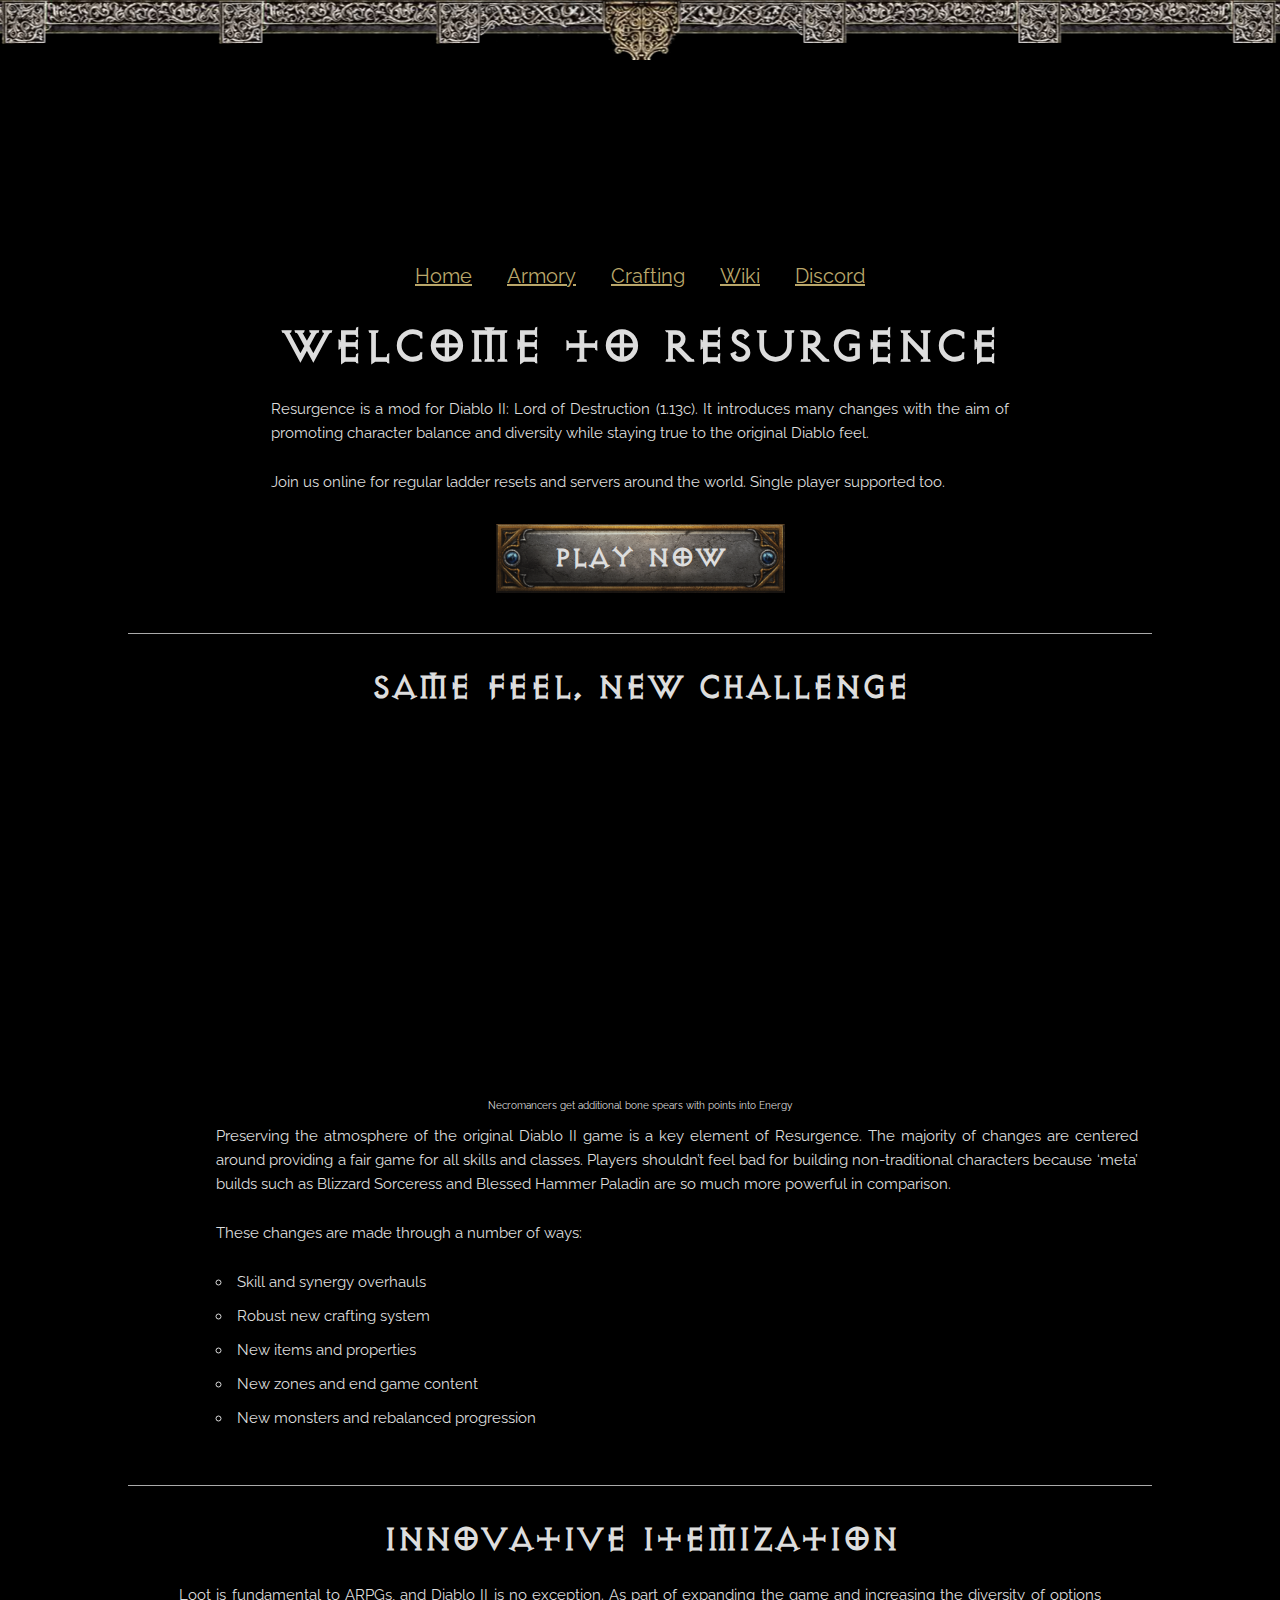
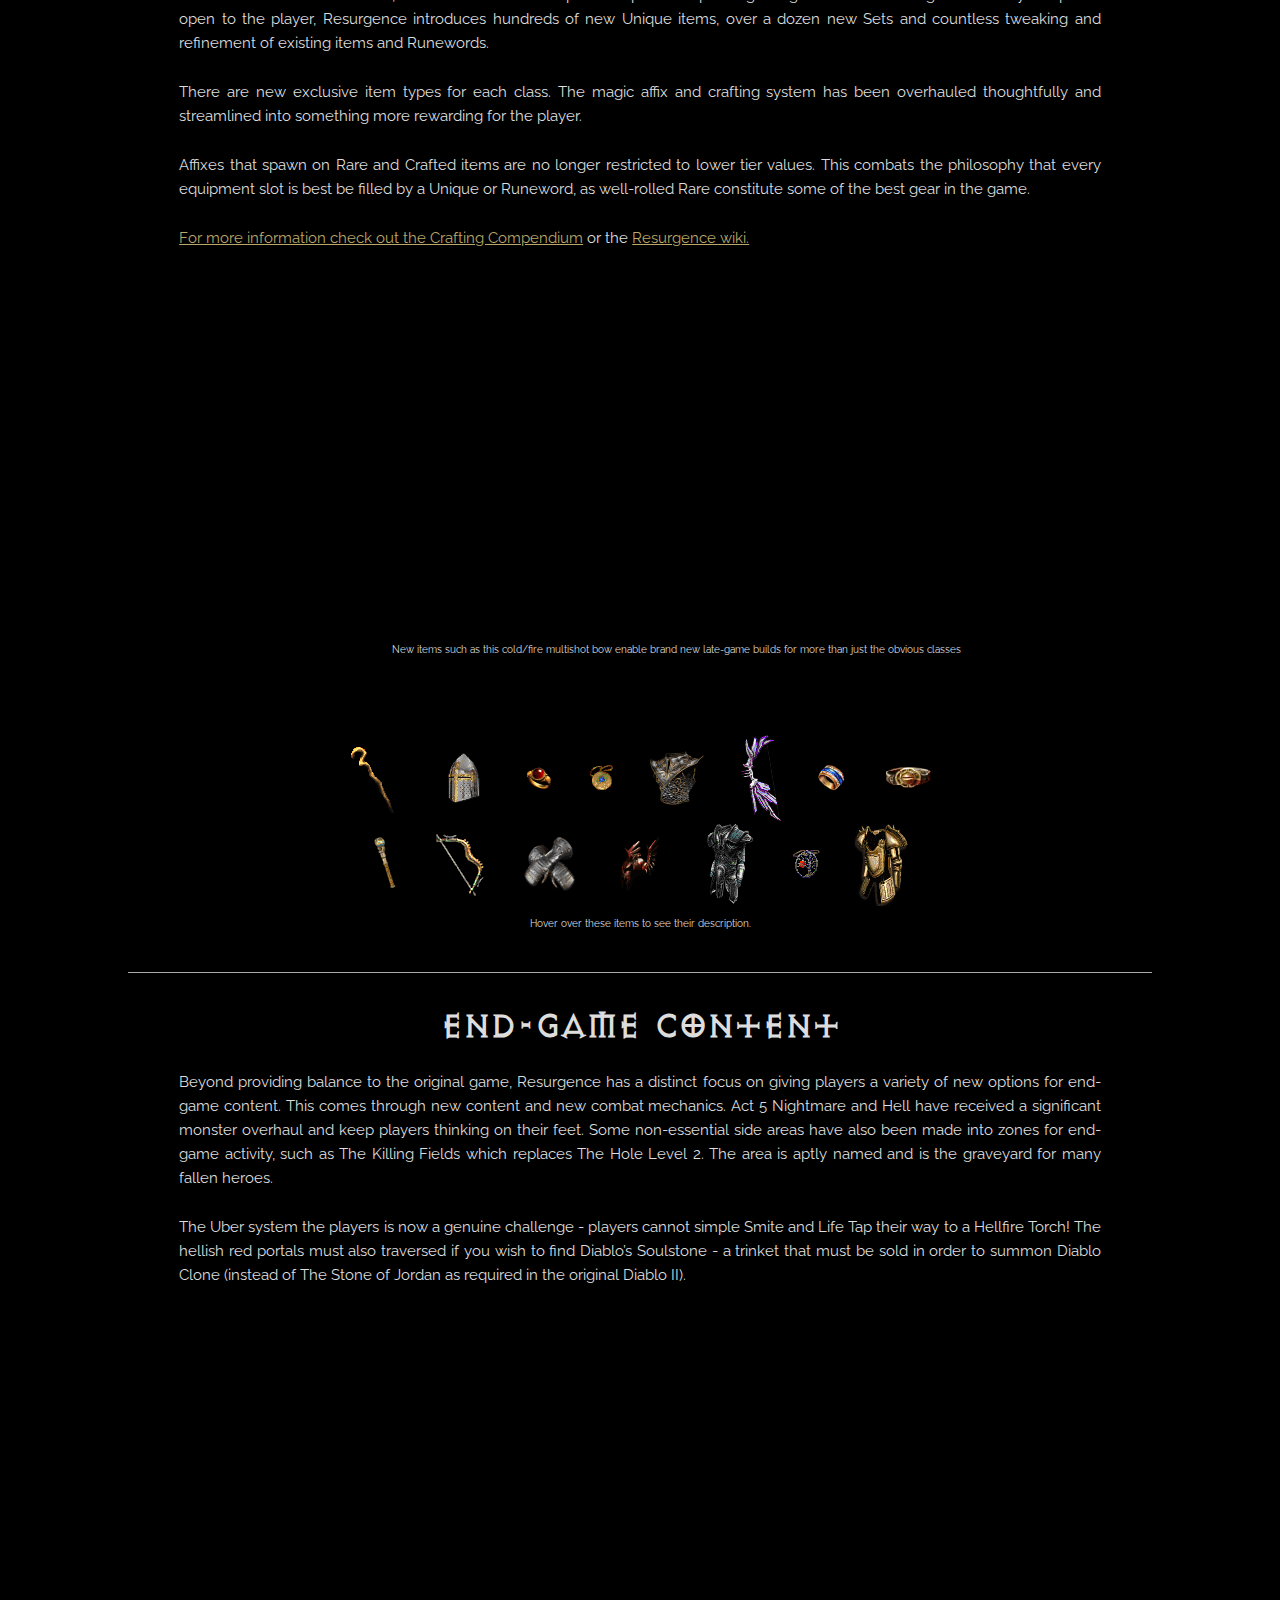
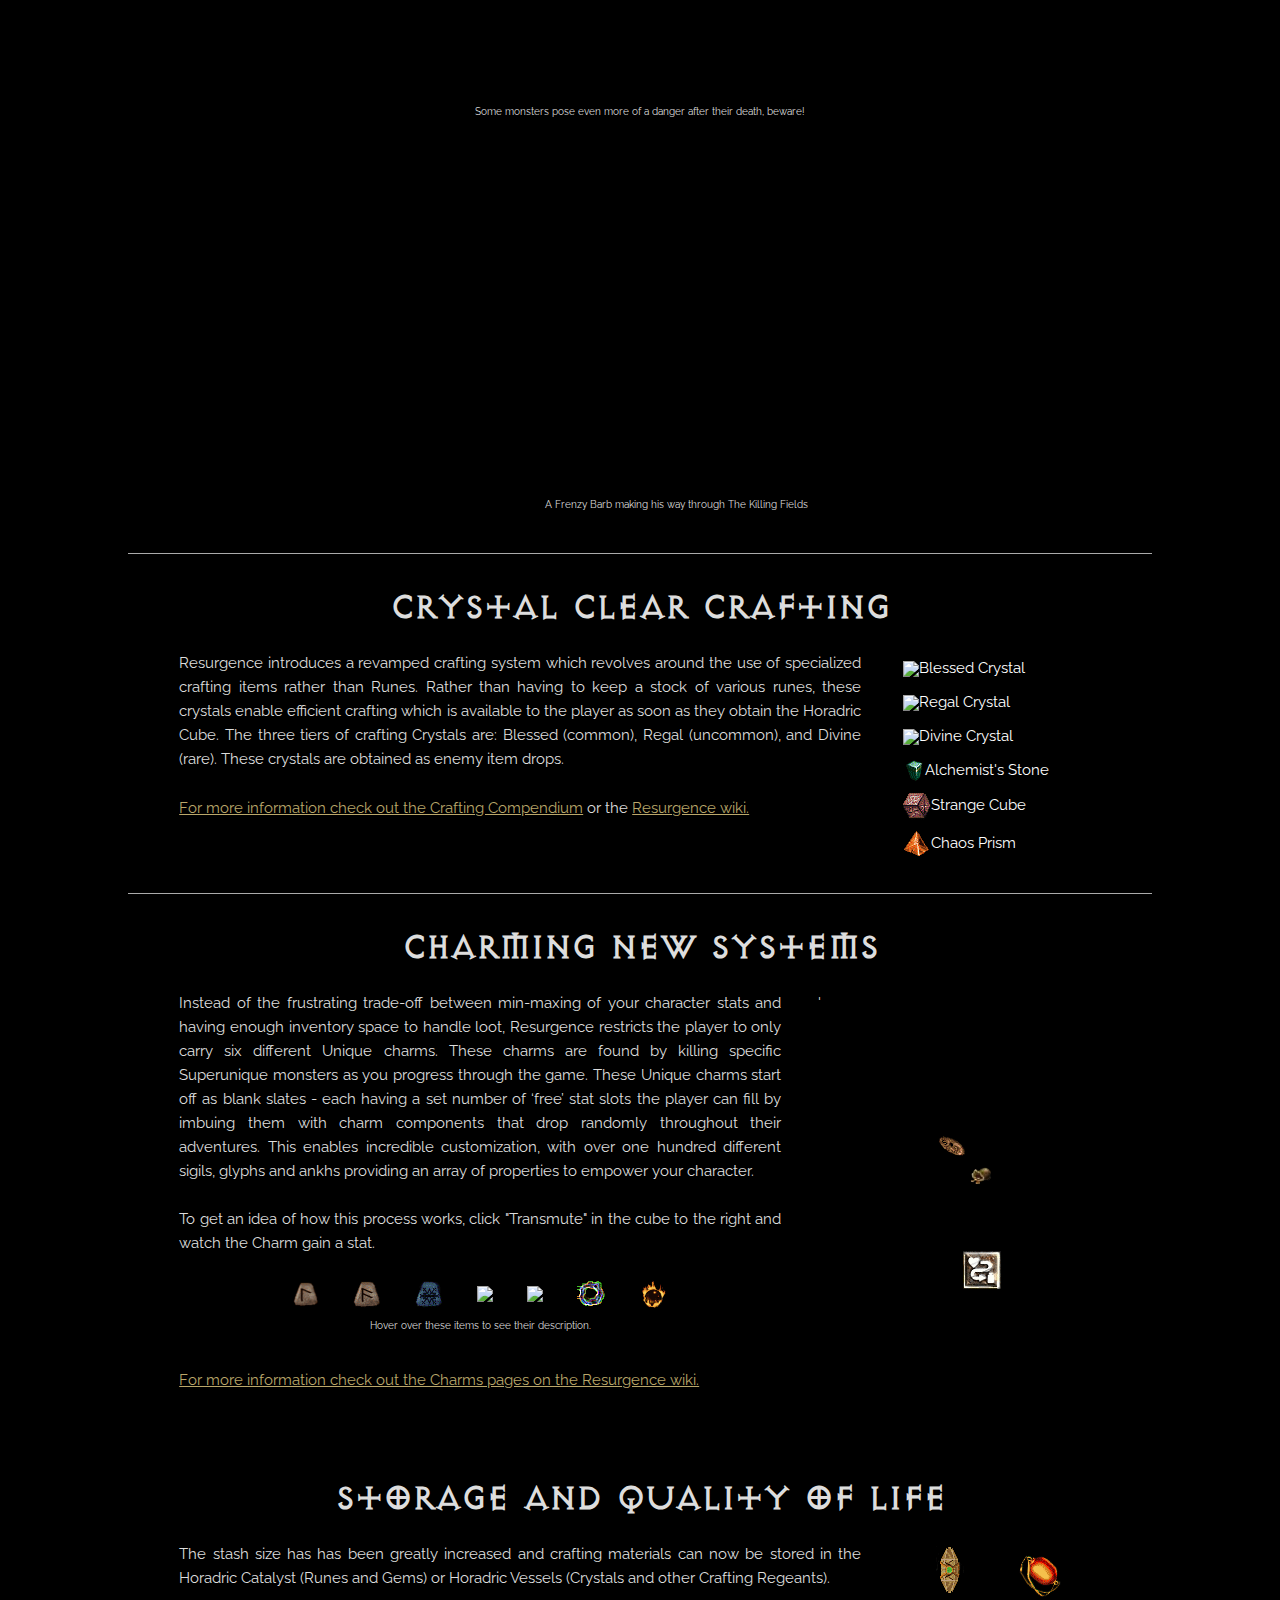
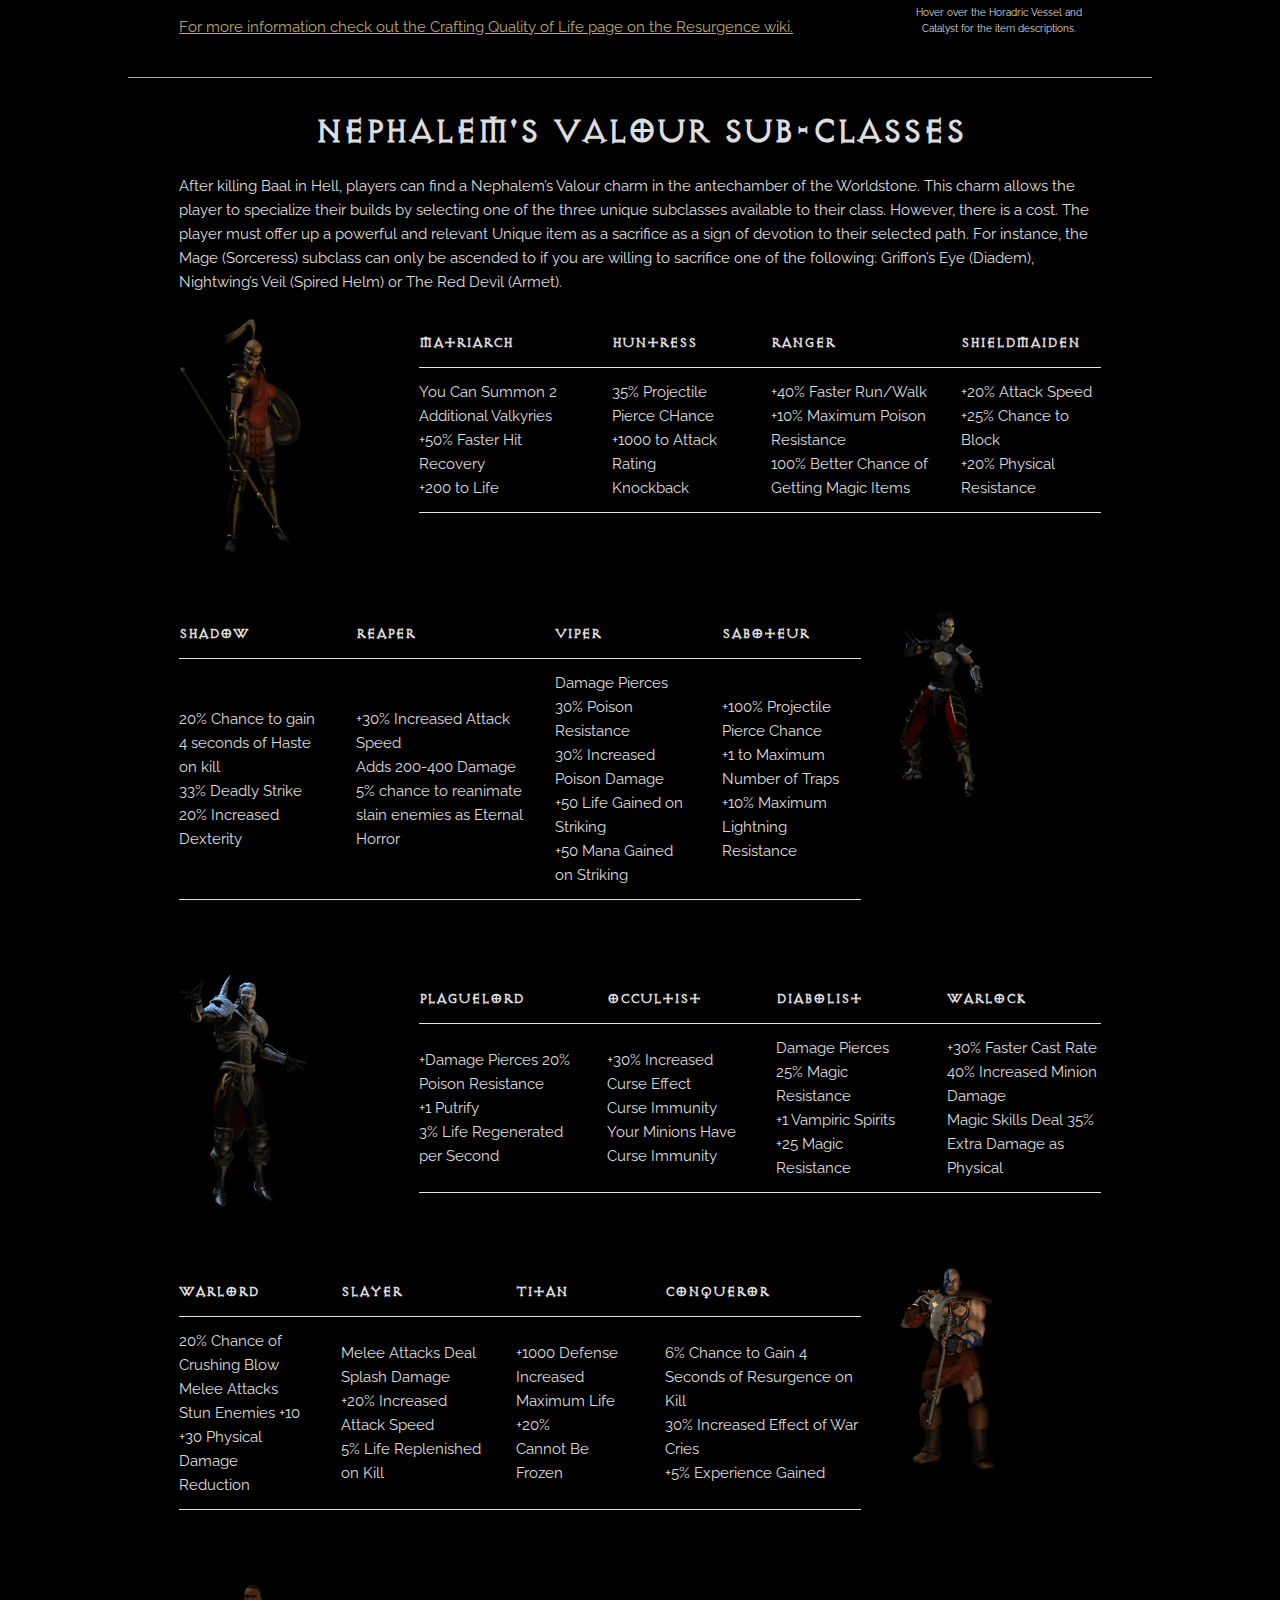
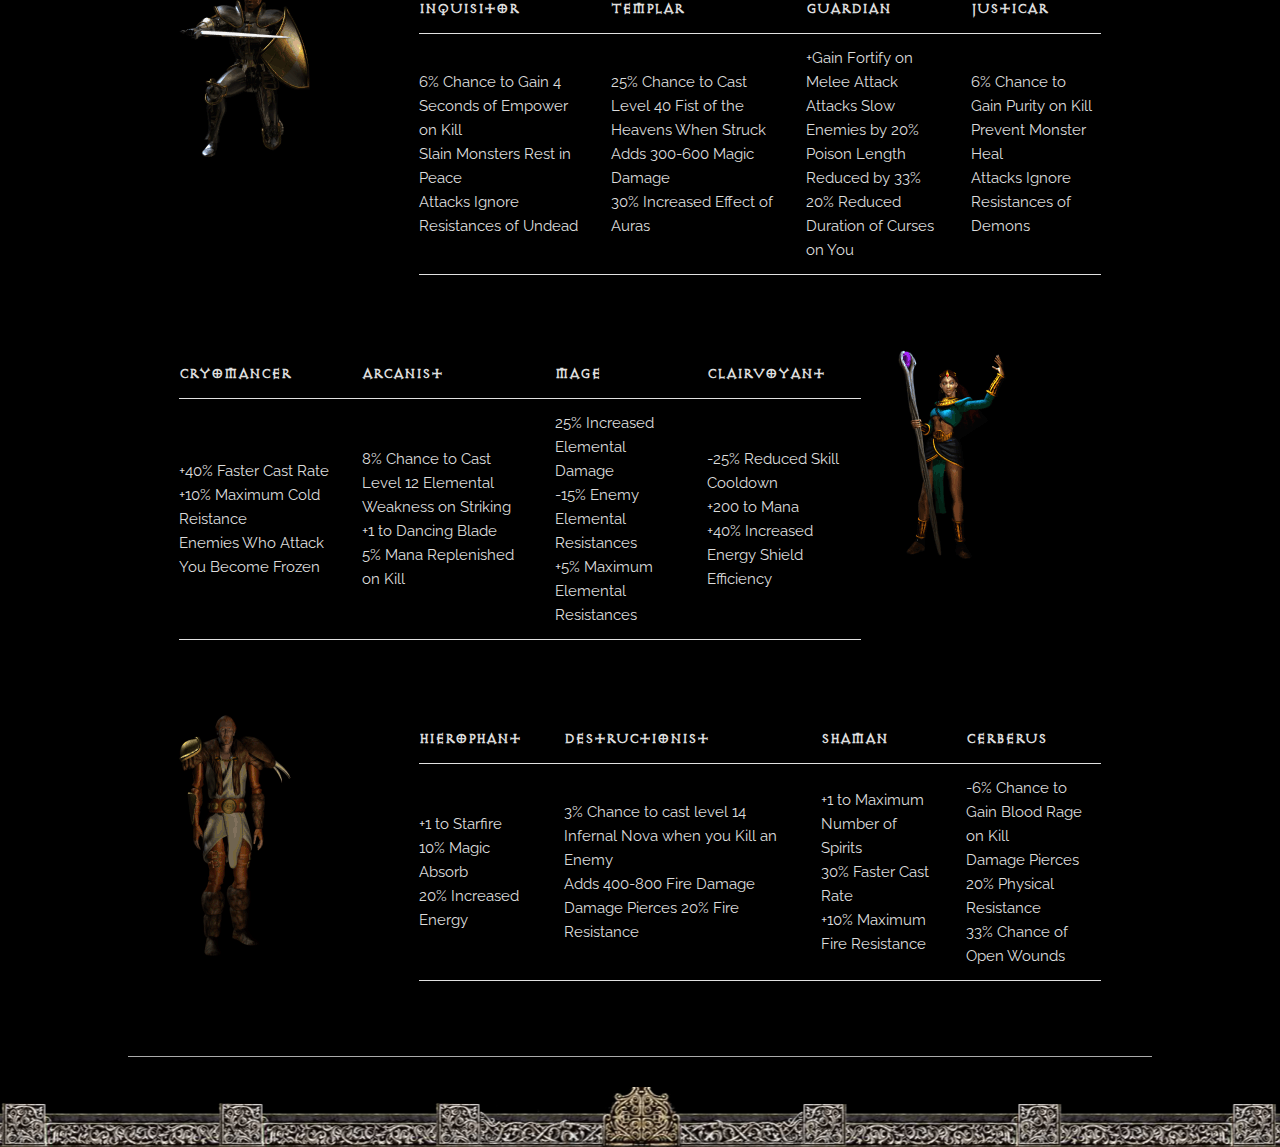
==== index.html @ 9a6efa2b "First commit of new homepage" ====
<!DOCTYPE html>
<html lang="en">
<head>

  <!-- Basic Page Needs
  –––––––––––––––––––––––––––––––––––––––––––––––––– -->
  <meta charset="utf-8">
  <title>Diablo 2 - Resurgence (unofficial 1.13 mod)</title>
  <meta name="description" content="Landing page for Diablo 2 Resurgence mod">
  <meta name="author" content="freeb0rn">

  <!-- Mobile Specific Metas
  –––––––––––––––––––––––––––––––––––––––––––––––––– -->
  <meta name="viewport" content="width=device-width, initial-scale=1">

  <!-- FONT
  –––––––––––––––––––––––––––––––––––––––––––––––––– -->
  <link href="//fonts.googleapis.com/css?family=Raleway:400,300,600" rel="stylesheet" type="text/css">

  <!-- JS
  –––––––––––––––––––––––––––––––––––––––––––––––––– -->
  <script src="js/jquery-3.1.1.min.js"></script>
  <script type="text/javascript">
      document.addEventListener('DOMContentLoaded', function() {
      var navbar = document.querySelector('ul.intro_navbar');
      var sticky = navbar.offsetTop;

      function updateNavbar() {
        if (window.pageYOffset > sticky) {
          navbar.classList.add('sticky');
        } else {
          navbar.classList.remove('sticky');
        }
      }

      updateNavbar(); // Initial check
      window.addEventListener('scroll', updateNavbar);
    });
  </script>

  <!-- CSS
  –––––––––––––––––––––––––––––––––––––––––––––––––– -->
  <link rel="stylesheet" href="css/normalize.css">
  <link rel="stylesheet" href="css/skeleton.css">

  <!-- Favicon
  –––––––––––––––––––––––––––––––––––––––––––––––––– -->
  <link rel="icon" type="image/png" href="images/icon32-32.png">

</head>
<body>

  <!-- Primary Page Layout
  –––––––––––––––––––––––––––––––––––––––––––––––––– -->
  <div class="container">
    <div class="row">
      <div class="u-full-width" id="topbar">
      </div>
    </div>
    <div class="row">
      <div class="u-full-width" id="banner">
      </div>
    </div>
    <div class="row">
      <div class="u-full-width">
        <div style="width:100%; text-align:center;">
          <ul class="intro_navbar">
            <li><a href="/index.html">Home</a></li>
            <li><a href="/armory.html">Armory</a></li>
            <li><a href="/crafting.html">Crafting</a></li>
            <li><a href="http://diablo2resurgence.wikia.com/wiki/Diablo2Resurgence_Wikia" target="_blank">Wiki</a></li>
            <li><a href="https://discord.gg/0cDYwWrMLIImycvz" target="_blank">Discord</a></li>
          </ul>
        </div>
        <h1 style="text-align: center;">Welcome to Resurgence</h1>
        <div style="margin-left: 10%;margin-right: 10%; text-align: justify;">
          <p>
            Resurgence is a mod for Diablo II: Lord of Destruction (1.13c). It introduces many changes with the aim of promoting character balance and diversity while staying true to the original Diablo feel. 
          </p>
          <p>
            Join us online for regular ladder resets and servers around the world.  Single player supported too.
          </p>
        </div>
        <div id="play-container">
          <a href="https://github.com/DoctorWoot420/resurgence-launcher/releases/download/v1.0.0/Resurgence.Launcher.msi" target="_blank"><div id="play-button">PLAY NOW</div></a>
        </div>
      </div>
    </div>
    <div class="row separator"></div>
    <div class="row" style="text-align: center;"><h3>Same Feel, New Challenge</h3></div>
    <div class="row">
      <div class="six columns">
        <iframe src='//gifs.com/embed/diablo-2-resurgence-launch-trailer-mZxMzr' frameborder='0' scrolling='no' width='480px' height='360px' style='-webkit-backface-visibility: hidden;-webkit-transform: scale(1);'' ></iframe>
        <span class="caption">Necromancers get additional bone spears with points into Energy</span>
      </div> 
      <div class="six columns" style="text-align: justify">
        <p>
          Preserving the atmosphere of the original Diablo II game is a key element of Resurgence. The majority of changes are centered around providing a fair game for all skills and classes. Players shouldn’t feel bad for building non-traditional characters because ‘meta’ builds such as Blizzard Sorceress and Blessed Hammer Paladin are so much more powerful in comparison.
        </p>
        <p>
          These changes are made through a number of ways:
          <ul>
            <li>Skill and synergy overhauls</li>
            <li>Robust new crafting system</li>
            <li>New items and properties</li>
            <li>New zones and end game content</li>
            <li>New monsters and rebalanced progression</li>
          </ul>
        </p>
      </div>
    </div>    
    <div class="row separator" ></div>
    <div class="row" style="text-align: center;"><h3>Innovative Itemization</h3></div>
    <div class="row">
      <div class="six columns" style="text-align: justify;">
        <p>
          Loot is fundamental to ARPGs, and Diablo II is no exception. As part of expanding the game and increasing the diversity of options open to the player, Resurgence introduces hundreds of new Unique items, over a dozen new Sets and countless tweaking and refinement of existing items and Runewords.
        </p>
        <p>
          There are new exclusive item types for each class. The magic affix and crafting system has been overhauled thoughtfully and streamlined into something more rewarding for the player.
        </p>
        <p>
          Affixes that spawn on Rare and Crafted items are no longer restricted to lower tier values. This combats the philosophy that every equipment slot is best be filled by a Unique or Runeword, as well-rolled Rare constitute some of the best gear in the game.
        </p>
        <p>
          <a href="http://resurgence.slashgaming.net/crafting.html">For more information check out the Crafting Compendium</a> or the 
          <a href="http://diablo2resurgence.wikia.com/wiki/Crafting_Recipes">Resurgence wiki.</a>
        </p>
      </div>
      <div class="six columns">
        <iframe src='//gifs.com/embed/diablo-2-resurgence-launch-trailer-Z6MpGE' frameborder='0' scrolling='no' width='480px' height='360px' style='-webkit-backface-visibility: hidden;-webkit-transform: scale(1);'' ></iframe>
        <span class="caption">New items such as this cold/fire multishot bow enable brand new late-game builds for more than just the obvious classes</span>
      </div>      
    </div>

    <div class="row">
      <div class="twelve columns">
        <h3>&nbsp;</h3>
        <div class="item_hover">
        <div class="block">
            <a href="javascript:void(0)" class="tooltip"><img src="images/shamanrod.png" />
              <div>
                <span class="diablo_white block">
                  Shaman Rod<br />
                  Two-Hand Damage: 81-148<br />
                  Durability: 61 of 100
                </span>
                <span class="diablo_red block">
                  (Druid Only)
                </span>
                <span class="diablo_white block">
                  Required Strength: 93<br />
                  Required Level: 41<br />
                  Mace Class - Normal Attack Speed
                </span>
                <span class="diablo_blue block">
                  +2% Experience Gained<br />
                  +50% Damage to Undead
                </span>                            
              </div>
            </a>
            <a href="javascript:void(0)" class="tooltip"><img src="images/templarbasinet.png" />
              <div>
                <span class="diablo_white block">
                  Superior Templar Basinet<br />
                  Defense: 88<br />
                  Durability: 110 of 110
                </span>
                <span class="diablo_red block">
                  (Paladin Only)
                </span>
                <span class="diablo_white block">
                  Required Strength: 105<br />
                  Required Level: 64<br />
                </span>
                <span class="diablo_blue block">
                  +11% Increased Attack Speed<br />
                  Increased Maximum Durability 10%
                </span>                            
              </div>
            </a>          
            <a href="javascript:void(0)" class="tooltip"><img src="images/garnetring.png" />
              <div>
                <span class="diablo_blue block">
                  Platinum Garnet Ring
                </span>
                <span class="diablo_white block">
                  Required Level: 45
                </span>
                <span class="diablo_blue block">
                  +186 Attack Rating<br />
                  3% Life Replenished on Kill
                </span>                          
              </div>
            </a>
            <a href="javascript:void(0)" class="tooltip"><img src="images/sapphireamulet.png" />
              <div>
                <span class="diablo_blue block">
                  Golemlord's Sapphire Amulet'
                </span>
                <span class="diablo_white block">
                  Required Level: 48
                </span>
                <span class="diablo_blue block">
                  +3 Summoning Skills (Necromancer Only)<br />
                  +26% Cold Resistance
                </span>                          
              </div>
            </a>           
            <a href="javascript:void(0)" class="tooltip"><img src="images/Mendelns_Rapture.gif" />
              <div>
                <span class="diablo_unique block">
                  Mendeln's Rapture<br />
                  Skull Cage
                </span>
                <span class="diablo_white block">
                  Defense: <span class="diablo_blue">742</span><br />
                  Durability: 70 of 75
                </span>
                <span class="diablo_red block">
                  (Necromancer Only)
                </span>
                <span class="diablo_white block">
                  Required Strength: 83<br />
                  Required Level: 53
                </span>
                <span class="diablo_blue block">
                  +15% Faster Hit Recovery<br />
                  +(150-180)% Enhanced Defense<br />
                  You Can Summon 3 Additional Golems<br />
                  You cannot summon Skeletons<br />
                  +40% Cold Resistance<br />
                  +8% Physical Resistance
                </span>
              </div>
            </a>
            <a href="javascript:void(0)" class="tooltip"><img src="images/Voidbringer.gif" />
              <div>
                <span class="diablo_unique block">
                  Voidbringer<br />
                  Grand Matron Bow
                </span>
                <span class="diablo_white block">
                  Two-Hand Damage: <span class="diablo_blue">116 to 745</span><br />
                </span>
                <span class="diablo_red block">
                  (Amazon Only)
                </span>
                <span class="diablo_white block">
                  Required Dexterity: 152<br />
                  Required Strength: 108<br />
                  Required Level: 75
                </span>
                <span class="diablo_blue block">
                  <span class="diablo_white">Bow Class - </span>Very Fast Attack Speed<br />
                  8% chance to Cast Level 22 Hoarfrost On Striking<br />
                  35% Increased Attack Speed<br />
                  +315% Enhanced Damage<br />
                  +160 to Maximum Damage (Based on Character Level)<br />              
                  +58 to Dexterity
                </span>
              </div>
            </a>
            <a href="javascript:void(0)" class="tooltip"><img src="images/Eon_Band.gif" />
              <div>
                <span class="diablo_unique block">
                  Eon Band<br />
                  Gold Ring
                </span>
                <span class="diablo_white block">
                  Required Level: 78
                </span>
                <span class="diablo_blue block">
                  +22 to all Attributes<br />
                  +25% Elemental Resistances<br />
                  2% Life Replenished per Second<br />
                  Curse Immunity                
                </span>
              </div>
            </a>
            <a href="javascript:void(0)" class="tooltip"><img src="images/Gretana.gif" />
              <div>
                <span class="diablo_unique block">
                  Gretana<br />
                  Vampirefang Belt
                </span>
                <span class="diablo_white block">
                  Defense: <span class="diablo_blue">137</span><br />
                  Durability: 77 of 100<br />
                  Required Strength: 50<br />
                  Required Level: 69
                </span>
                <span class="diablo_blue block">
                  5% Chance to Gain 8 Seconds of Conduction On Kill<br />
                  +115% Enhanced Defense<br />
                  Increase Maximum Life 9%<br />
                  -36% Lightning Resistance<br />
                  Nearby enemies take Lightning damage per second<br /> equal to 50% of your Maximum Life                
                </span>
              </div>
            </a>
          </div>
          <div class="block">
            <a href="javascript:void(0)" class="tooltip"><img src="images/Amms_Eclipse.gif" />
              <div>
                <span class="diablo_unique block">
                  Amm's Eclipse<br />
                  Demon Heart
                </span>
                <span class="diablo_white block">
                  One-Hand Damage: 32 to 77<br />
                  Durability: 90 of  150
                </span>
                <span class="diablo_red block">
                  (Sorceress Only)
                </span>
                <span class="diablo_white block">
                  Required Level: 70<br />
                  Staff Class - Fast Attack Speed
                </span>
                <span class="diablo_blue block">
                  20% chance to Cast Level 6 Amplify Damage When Struck<br />
                  +2 to Sorceress Skill Levels<br />
                  +20% Faster Cast Rate<br />
                  +38% Faster Hit Recovery<br />
                  100% of Lightning Skill damage converted to Physical<br />
                  Socketed (2)
                </span>
              </div>
            </a>
            <a href="javascript:void(0)" class="tooltip"><img src="images/Transcendence.gif" />
              <div>
                <span class="diablo_unique block">
                  Transcendence<br />
                  Diamond Bow
                </span>
                <span class="diablo_white block">
                  Two-Hand Damage: <span class="diablo_blue">192-234</span><br />
                  Required Dexterity: 132<br />
                  Required Strength: 89<br />
                  Required Level: 75<br />
                  Bow Class - <span class="diablo_blue">Very Fast Attack Speed</span>
                </span>
                <span class="diablo_blue block">
                  20% Increased Attack Speed<br />
                  +200% Enhanced Damage<br />
                  +5 to Cold Arrow<br />
                  +5 to Fire Arrow<br />
                  Cold Arrow Fires an Additional 10 Projectiles<br />
                  Fire Arrow fires an additional 10 Projectiles<br />
                  Socketed (3)
                </span>
              </div>
            </a>
            <a href="javascript:void(0)" class="tooltip"><img src="images/Steelrend.gif" />
              <div>
                <span class="diablo_unique block">
                  Steelrend<br />
                  Ogre Gauntlets
                </span>
                <span class="diablo_white block">
                  Defense: <span class="diablo_blue">344</span><br />
                  Durability: 95 of 100<br />
                  Required Strength: 185<br />
                  Required Level: 70
                </span>
                <span class="diablo_blue block">
                  Melee Attacks Deal Splash Damage<br />                
                  +48% Enhanced Damage<br />
                  10% Chance of Crushing Blow<br />
                  +273) Defense<br />
                  +49 to Strength                
                </span>
              </div>
            </a>
            <a href="javascript:void(0)" class="tooltip"><img src="images/Avatar_of_Fire.gif" />
              <div>
                <span class="diablo_unique block">
                  Avatar of Fire<br />
                  Conqueror Crown
                </span>
                <span class="diablo_white block">
                  Defense: <span class="diablo_blue">438</span><br />
                  Durability: 85 of 100
                </span>
                <span class="diablo_red block">
                  (Barbarian Only)
                </span>
                <span class="diablo_white block">
                  Required Strength: 174<br />
                  Required Level:77
                </span>              
                <span class="diablo_blue block">
                  +93 Minimum Fire Damage (Based on Strength)<br />
                  +187 Maximum Fire Damage (Based on Strength)<br />
                  +145% Enhanced Defense<br />
                  +48% Fire Resistance<br />
                  2% Life Regenerated per Second<br />
                  -22% Enemy Fire Resistance (Based on Level)
                </span>
              </div>
            </a>
            <a href="javascript:void(0)" class="tooltip"><img src="images/The_Gloaming.gif" />
              <div>
                <span class="diablo_unique block">
                  The Gloaming<br />
                  Shadow Plate
                </span>
                <span class="diablo_white block">
                  Defense: <span class="diablo_blue">1473</span><br />
                  Durability: 61 of 100<br />
                  Required Strength: 173<br />
                  <span class="diablo_red">Required Level: 83</span>
                </span>
                <span class="diablo_blue block">
                  5% Chance to Gain 6 Seconds of Grace On Kill<br />
                  5% Chance to Gain 6 Seconds of Empower On Kill<br />                
                  +164% Enhanced Defense<br />
                  Lightning Absorb +13<br />
                  Nearby Enemies have -35% Magic Resistance<br />
                  Requirements -25%                
                </span>
              </div>
            </a>
            <a href="javascript:void(0)" class="tooltip"><img src="images/Metalgrid.gif" />
              <div>
                <span class="diablo_unique block">
                  Metalgrid<br />
                  Ruby Amulet
                </span>
                <span class="diablo_white block">
                  Level Requirement: 81
                </span>
                <span class="diablo_blue block">
                  +461 to Attack Rating<br />
                  +7 to IronGolem<br />
                  +433 Defense<br />
                  +32% Elemental Resistances <br />                
                  +10% Physical Resistance
                </span>
              </div>
            </a>
            <a href="javascript:void(0)" class="tooltip"><img src="images/Templars_Might.gif" />
              <div>
                <span class="diablo_unique block">
                  Templar's Might<br />
                  Sacred Armor
                </span>
                <span class="diablo_white block">
                  Defense: <span class="diablo_blue">1887</span><br />
                  Durability: 92 of 100<br />
                  Required Strength: 232<br />
                  Required Level: 74
                </span>
                <span class="diablo_blue block">
                  Level 12 Might Aura When Equipped<br />
                  +2 to Offensive Auras (Paladin Only)<br />
                  +25% Faster Hit Recovery<br />
                  +214% Enhanced Defense<br />
                  +30 to Strength<br />
                  +21 to Vitality
                </span>
              </div>
            </a>
          </div>
        </div>
        <span class="caption">Hover over these items to see their description.</span>        
               
      </div>
    </div>    
    <div class="row separator" ></div>
    <div class="row" style="text-align: center;"><h3>End-Game Content</h3></div>
    <div class="row" style="margin-bottom: 25px">
      <div class="twelve columns" style="text-align: justify;">
        <p>
          Beyond providing balance to the original game, Resurgence has a distinct focus on giving players a variety of new options for end-game content. This comes through new content and new combat mechanics. Act 5 Nightmare and Hell have received a significant monster overhaul and keep players thinking on their feet. Some non-essential side areas have also been made into zones for end-game activity, such as The Killing Fields which replaces The Hole Level 2. The area is aptly named and is the graveyard for many fallen heroes.
        </p>
        <p>
          The Uber system the players is now a genuine challenge - players cannot simple Smite and Life Tap their way to a Hellfire Torch! The hellish red portals must also traversed if you wish to find Diablo’s Soulstone - a trinket that must be sold in order to summon Diablo Clone (instead of The Stone of Jordan as required in the original Diablo II).
        </p>
      </div>
    </div>
    <div class="row" style="margin-bottom: 10px">
      <div class="six columns">
        <iframe src='//gifs.com/embed/diablo-2-resurgence-launch-trailer-zpOxDY' frameborder='0' scrolling='no' width='480px' height='360px' style='-webkit-backface-visibility: hidden;-webkit-transform: scale(1);'' ></iframe>
        <span class="caption">Some monsters pose even more of a danger after their death, beware!</span>
      </div>
      <div class="six columns">
        <iframe src='//gifs.com/embed/diablo-2-resurgence-launch-trailer-W6JjrJ' frameborder='0' scrolling='no' width='480px' height='360px' style='-webkit-backface-visibility: hidden;-webkit-transform: scale(1);'' ></iframe>
        <span class="caption">A Frenzy Barb making his way through The Killing Fields</span>
      </div>   
    </div>    

    <div class="row separator" ></div>

    <div class="row" style="text-align: center;"><h3>Crystal Clear Crafting</h3></div>
    <div class="row">
      <div class="nine columns" style="text-align: justify;">
        <p>
          Resurgence introduces a revamped crafting system which revolves around the use of specialized crafting items rather than Runes. Rather than having to keep a stock of various runes, these crystals enable efficient crafting which is available to the player as soon as they obtain the Horadric Cube. The three tiers of crafting Crystals are: Blessed (common), Regal (uncommon), and Divine (rare). These crystals are obtained as enemy item drops.        
        </p>
          <a href="http://resurgence.slashgaming.net/index.html">For more information check out the Crafting Compendium</a> or the 
          <a href="http://diablo2resurgence.wikia.com/wiki/Crafting_Recipes">Resurgence wiki.</a>
      </div>
      <div class="three columns" id="crafting_tooltips">
          <a href="javascript:void(0)" class="tooltip"><img src="images/bcrystal.gif" />Blessed Crystal
            <div>
              <span class="diablo_white block">
                The multitool of crafting. Used to create basic Crafted items, reroll magic items and sockets amongst other things.             
              </span>
            </div>
          </a>
          <a href="javascript:void(0)" class="tooltip"><img src="images/rcrystal.gif" />Regal Crystal
            <div>
              <span class="diablo_white block">
                Used to create high-end Crafted items.             
              </span>
            </div>
          </a>
          <a href="javascript:void(0)" class="tooltip"><img src="images/dcrystal.gif" />Divine Crystal
            <div>
              <span class="diablo_white block">
                Used to create incredibly powerful Crafted items.       
              </span>
            </div>
          </a>
          <a href="javascript:void(0)" class="tooltip"><img src="images/astone.gif" />Alchemist's Stone
            <div>
              <span class="diablo_white block">
                Upgrades a Normal item to a random rarity.
              </span>
            </div>
          </a>
          <a href="javascript:void(0)" class="tooltip"><img src="images/scube.gif" />Strange Cube
            <div>
              <span class="diablo_white block">
                Adds sockets to Rare or Crafted items.
              </span>
            </div>
          </a>
          <a href="javascript:void(0)" class="tooltip"><img src="images/cprism.gif" />Chaos Prism
            <div>
              <span class="diablo_white block">
                Rerolls the random properties of a Unique items.
              </span>
            </div>
          </a>
      </div>
    </div>

    <div class="row separator" ></div>

    <div class="row" style="text-align: center;"><h3>Charming New Systems</h3></div>
    <div class="row">
      <div class="eight columns" style="text-align: justify;">
        <p>
            Instead of the frustrating trade-off between min-maxing of your character stats and having enough inventory space to handle loot, Resurgence restricts the player to only carry six different Unique charms. These charms are found by killing specific Superunique monsters as you progress through the game. These Unique charms start off as blank slates - each having a set number of ‘free’ stat slots the player can fill by imbuing them with charm components that drop randomly throughout their adventures. This enables incredible customization, with over one hundred different sigils, glyphs and ankhs providing an array of properties to empower your character.
            <br />
            <br />
            To get an idea of how this process works, click "Transmute" in the cube to the right and watch the Charm gain a stat.
          </p>
          <div class="item_hover">
            <a href="javascript:void(0)" class="tooltip"><img src="images/glyph_garnet.png" />
              <div>
                <span class="diablo_white block">
                  Garnet Glyph
                </span>
                <span class="diablo_orange block">
                  Charm Component
                </span>
                <span class="diablo_white block">
                  Adds The Following Property to A Charm:
                </span>              
                <span class="diablo_blue block">
                4-7% Fire Resistance<br />(Uses 1 Primary Stat Slot)
                </span>
              </div>
            </a>
            <a href="javascript:void(0)" class="tooltip"><img src="images/t2_fireres.png" />
              <div>
                <span class="diablo_rare block">
                  Ruby Glyph
                </span>
                <span class="diablo_orange block">
                  Charm Component
                </span>
                <span class="diablo_white block">
                  Adds The Following Property to A Charm:
                </span>              
                <span class="diablo_blue block">
                10-13% Fire Resistance<br />(Uses 1 Primary Stat Slot)
                </span>
              </div>
            </a>
            <a href="javascript:void(0)" class="tooltip"><img src="images/freezingsigil.png" />
              <div>
                <span class="diablo_blue block">
                  Freezing Sigil
                </span>
                <span class="diablo_orange block">
                  Charm Component
                </span>
                <span class="diablo_white block">
                  Adds The Following Property to A Charm:
                </span>              
                <span class="diablo_blue block">
                +18-24 Cold Damage<br />(Uses 1 Secondary Stat Slot)
                </span>
              </div>
            </a>
            <a href="javascript:void(0)" class="tooltip"><img src="images/sigil_magus.webp" />
              <div>
                <span class="diablo_rare block">
                  Magus' Sigil
                </span>
                <span class="diablo_orange block">
                  Charm Component
                </span>
                <span class="diablo_white block">
                  Adds The Following Property to A Charm:
                </span>              
                <span class="diablo_blue block">
                  6-8% Faster Cast Rate<br />(Uses 1 Secondary Stat Slot)
                </span>
              </div>
            </a>
            <a href="javascript:void(0)" class="tooltip"><img src="images/ankh_puncture.webp" />
              <div>
                <span class="diablo_rare block">
                  Ankh of Puncture
                </span>
                <span class="diablo_orange block">
                  Charm Component
                </span>
                <span class="diablo_white block">
                  Adds The Following Property to A Charm:
                </span>              
                <span class="diablo_blue block">
                5% Pierce<br />(Uses 1 Tertiary Stat Slot)
                </span>
              </div>
            </a>
            <a href="javascript:void(0)" class="tooltip"><img src="images/voidinnoc.png" />
              <div>
                <span class="diablo_unique block">
                  Void Innoculation
                </span>
                <span class="diablo_orange block">
                  Charm Component
                </span>
                <span class="diablo_white block">
                  Adds The Following Property to A Charm:
                </span>              
                <span class="diablo_blue block">
                2% Chance to Gain 10 Seconds of Empower When Struck<br />(Uses 1 Tertiary Stat Slot)
                </span>
              </div>
            </a>
            <a href="javascript:void(0)" class="tooltip"><img src="images/livinglava.png" />
              <div>
                <span class="diablo_unique block">
                  Living Lava
                </span>
                <span class="diablo_orange block">
                  Charm Component
                </span>
                <span class="diablo_white block">
                  Adds The Following Property to A Charm:
                </span>              
                <span class="diablo_blue block">
                +1 Maximum Fire Resistance<br />(Uses 1 Tertiary Stat Slot)
                </span>
              </div>
            </a>
        </div>
        <span class="caption">Hover over these items to see their description.</span><br />
        <p>
          <a href="http://diablo2resurgence.wikia.com/wiki/Charms">For more information check out the Charms pages on the Resurgence wiki.</a>
        </p>        
      </div>
      <div class="four columns">
        <div class="horadric_cube_container">'
          <div id="crafting_cube_ingredients">
              <div class="horadric_cube_ingredients" style= "top: 143px; left: 120px;" />
                <a href="#" class="tooltip"><img src="images/gojes_talisman.png" />
                  <div>
                    <span class="diablo_unique block">
                      Eldritch Knowledge<br />
                      Small Charm
                    </span>
                    <span class="diablo_white block">
                      Keep in Inventory to Gain Bonus
                    </span>
                    <span class="diablo_blue block">
                      Available Primary Stat Slots: 2<br />
                      Available Secondary Stat Slots: 1<br />
                      Available Tertiary Stat Slots: 1<br />
                    </span>
                  </div>
                </a>            
              </div>

              <div class="horadric_cube_ingredients" style= "top: 171px; left: 150px;" />
                <a href="#" class="tooltip"><img src="images/sigil_gheeds_fortune.png" />
                  <div>
                    <span class="diablo_unique block">
                      Gheed's Fortune<br />
                    </span>
                    <span class="diablo_orange block">
                      Charm Component
                    </span>
                    <span class="diablo_white block">
                      Adds The Following Property to A Charm:
                    </span>              
                    <span class="diablo_blue block">
                      30% Better Chance of Finding Magical Items<br />(Uses 1 Secondary Stat Slot)
                    </span>
                  </div>
                </a>            
              </div>
            </div>
            <div id="crafting_cube_results" class="horadric_cube_ingredients" style="display: none;" />
              <div class="horadric_cube_ingredients" style= "top: 143px; left: 120px;" />
              <a href="#" class="tooltip"><img src="images/gojes_talisman.png" />
                <div>
                  <span class="diablo_unique block">
                    Eldritch Knowledge<br />
                    Small Charm
                  </span>
                  <span class="diablo_white block">
                    Keep in Inventory to Gain Bonus
                  </span>
                  <span class="diablo_blue block">
                    30% Better Chance of Finding Magical Items<br />
                    Available Primary Stat Slots: 2<br />
                    Available Secondary Stat Slots: 0<br />
                    Available Tertiary Stat Slots: 1<br />
                  </span>
                </div>
              </a>            
              </div>
            </div>

          <div class="horadric_cube_ingredients" style= "width: 38px; height: 38px; top: 260px; left: 145px;" />
          <a href="javascript:void(0)" onclick="javascript:transmute_crafting();" class="tooltip"><img src="images/transmute.gif" />
            <div>
              <span class="diablo_white block">
                Transmute
              </span>              
            </div>
          </a>
          </div>           
        </div>
      </div>      
    </div>   

    
    <div class="row" style="text-align: center; margin-top: 50px;"><h3>Storage and Quality of Life</h3></div>
    <div class="row">
      <div class="nine columns" style="text-align: justify;">
        <p>
          The stash size has has been greatly increased and crafting materials can now be stored in the Horadric Catalyst (Runes and Gems) or Horadric Vessels (Crystals and other Crafting Regeants).
        </p>
          <a href="http://diablo2resurgence.wikia.com/wiki/Crafting_Quality_of_Life_Items">For more information check out the Crafting Quality of Life page on the Resurgence wiki.</a>
      </div>
      <div class="three columns" style="text-align: center;">
            <a href="javascript:void(0)" class="tooltip" style="margin-right: 25px; margin-left: 25px;"><img src="images/vessel_bcrystal.gif" />
              <div>
                <span class="diablo_unique block">
                  Horadric Vessel
                </span>
                <span class="diablo_blue block">
                  Can Hold the Following Item Type:
                </span>
                <span class="diablo_orange block">
                  Blessed Crystal
                </span>
                <span class="diablo_white block">
                  <br /><br />
                  Quantity: 37
                </span>
              </div>
            </a>
            <a href="javascript:void(0)#" class="tooltip" style="margin-right: 25px; margin-left: 25px;"><img src="images/catalyst.gif" />
              <div>
                <span class="diablo_unique block">
                  Horadric Catalyst
                </span>
                <span class="diablo_blue block">
                  Transmogrifies Runes and Gems Into Essence
                </span>
                <span class="diablo_white block">
                  <br /><br />
                  Gem Essence: 12<br />
                  Greater Rune Essence: 5<br />
                  Lesser Rune Essence: 359<br />
                </span>
              </div>
            </a>
          <span class="caption">
            Hover over the Horadric Vessel and Catalyst for the item descriptions.
          </span>
      </div>
    </div>        

    <div class="row separator" ></div>

    <div class="row" style="text-align: center;"><h3>Nephalem's Valour Sub-classes</h3></div>
    <div class="row">
      <div class="twelve columns">
        <p>
          After killing Baal in Hell, players can find a Nephalem’s Valour charm in the antechamber of the Worldstone. This charm allows the player to specialize their builds by selecting one of the three unique subclasses available to their class. However, there is a cost. The player must offer up a powerful and relevant Unique item as a sacrifice as a sign of devotion to their selected path. For instance, the Mage (Sorceress) subclass can only be ascended to if you are willing to sacrifice one of the following: Griffon’s Eye (Diadem), Nightwing’s Veil (Spired Helm) or The Red Devil (Armet).        
        </p>
      </div>
    </div>
    
    <div class="row neph_valor_row">
      <div class="three columns">
        <img src="images/Amazon.gif" />
      </div>
      <div class="nine columns">
        <table class="u-full-width">
          <thead>
            <tr>
              <th>Matriarch</th>
              <th>Huntress</th>
              <th>Ranger</th>
              <th>Shieldmaiden</th>
            </tr>
          </thead>
          <tbody>
            <tr>
              <td>You Can Summon 2 Additional Valkyries<br />+50% Faster Hit Recovery<br />+200 to Life</td>
              <td>35% Projectile Pierce CHance<br />+1000 to Attack Rating<br />Knockback</td>
              <td>+40% Faster Run/Walk<br />+10% Maximum Poison Resistance<br />100% Better Chance of Getting Magic Items</td>
              <td>+20% Attack Speed<br />+25% Chance to Block<br />+20% Physical Resistance</td>
            </tr>
          </tbody>
        </table>
      </div>
    </div>

    <div class="row neph_valor_row">
      <div class="nine columns">
        <table class="u-full-width">
          <thead>
            <tr>
              <th>Shadow</th>
              <th>Reaper</th>
              <th>Viper</th>
              <th>Saboteur</th>
            </tr>
          </thead>
          <tbody>
            <tr>
              <td>20% Chance to gain 4 seconds of Haste on kill<br />33% Deadly Strike<br />20% Increased Dexterity</td>
              <td>+30% Increased Attack Speed<br />Adds 200-400 Damage<br />5% chance to reanimate slain enemies as Eternal Horror</td>
              <td>Damage Pierces 30% Poison Resistance<br />30% Increased Poison Damage<br />+50 Life Gained on Striking<br />+50 Mana Gained on Striking</td>
              <td>+100% Projectile Pierce Chance<br />+1 to Maximum Number of Traps<br />+10% Maximum Lightning Resistance</td>
            </tr>
          </tbody>
        </table>
      </div>      
      <div class="three columns">
        <img src="images/Assassin.gif" />
      </div>
    </div>    

    <div class="row neph_valor_row">
      <div class="three columns">
        <img src="images/Necromancer.gif" />
      </div>
      <div class="nine columns">
        <table class="u-full-width">
          <thead>
            <tr>
              <th>Plaguelord</th>
              <th>Occultist</th>
              <th>Diabolist</th>
              <th>Warlock</th>
            </tr>
          </thead>
          <tbody>
            <tr>
              <td>+Damage Pierces 20% Poison Resistance<br />+1 Putrify<br />3% Life Regenerated per Second</td>
              <td>+30% Increased Curse Effect<br />Curse Immunity<br />Your Minions Have Curse Immunity</td>
              <td>Damage Pierces 25% Magic Resistance<br />+1 Vampiric Spirits<br />+25 Magic Resistance</td>
              <td>+30% Faster Cast Rate<br />40% Increased Minion Damage<br />Magic Skills Deal 35% Extra Damage as Physical</td>
            </tr>
          </tbody>
        </table>
      </div>
    </div>

    <div class="row neph_valor_row">
      <div class="nine columns">
        <table class="u-full-width">
          <thead>
            <tr>
              <th>Warlord</th>
              <th>Slayer</th>
              <th>Titan</th>
              <th>Conqueror</th>
            </tr>
          </thead>
          <tbody>
            <tr>
              <td>20% Chance of Crushing Blow<br />Melee Attacks Stun Enemies +10<br />+30 Physical Damage Reduction</td>
              <td>Melee Attacks Deal Splash Damage<br />+20% Increased Attack Speed<br />5% Life Replenished on Kill</td>
              <td>+1000 Defense<br />Increased Maximum Life +20%<br />Cannot Be Frozen</td>
              <td>6% Chance to Gain 4 Seconds of Resurgence on Kill<br />30% Increased Effect of War Cries<br />+5% Experience Gained</td>
            </tr>
          </tbody>
        </table>
      </div>
      <div class="three columns">
        <img src="images/Barbarian_diablo_II.gif" />
      </div>
    </div>   

    <div class="row neph_valor_row">
      <div class="three columns">
        <img src="images/Paladin.gif" />
      </div>
      <div class="nine columns">
        <table class="u-full-width">
          <thead>
            <tr>
              <th>Inquisitor</th>
              <th>Templar</th>
              <th>Guardian</th>
              <th>Justicar</th>
            </tr>
          </thead>
          <tbody>
            <tr>
              <td>6% Chance to Gain 4 Seconds of Empower on Kill<br />Slain Monsters Rest in Peace<br />Attacks Ignore Resistances of Undead</td>
              <td>25% Chance to Cast Level 40 Fist of the Heavens When Struck<br />Adds 300-600 Magic Damage<br />30% Increased Effect of Auras</td>
              <td>+Gain Fortify on Melee Attack<br />Attacks Slow Enemies by 20%<br />Poison Length Reduced by 33%<br />20% Reduced Duration of Curses on You</td>
              <td>6% Chance to Gain Purity on Kill<br />Prevent Monster Heal<br />Attacks Ignore Resistances of Demons</td>
            </tr>
          </tbody>
        </table>
      </div>
    </div>    

    <div class="row neph_valor_row">
      <div class="nine columns">
        <table class="u-full-width">
          <thead>
            <tr>
              <th>Cryomancer</th>
              <th>Arcanist</th>
              <th>Mage</th>
              <th>Clairvoyant</th>
            </tr>
          </thead>
          <tbody>
            <tr>
              <td>+40% Faster Cast Rate<br />+10% Maximum Cold Reistance<br />Enemies Who Attack You Become Frozen</td>
              <td>8% Chance to Cast Level 12 Elemental Weakness on Striking<br />+1 to Dancing Blade<br />5% Mana Replenished on Kill</td>
              <td>25% Increased Elemental Damage<br />-15% Enemy Elemental Resistances<br />+5% Maximum Elemental Resistances</td>
              <td>-25% Reduced Skill Cooldown<br />+200 to Mana<br />+40% Increased Energy Shield Efficiency</td>
            </tr>
          </tbody>
        </table>
      </div>
      <div class="three columns">
        <img src="images/Sorceress.gif" />
      </div>
    </div>

    <div class="row neph_valor_row">
      <div class="three columns">
        <img src="images/Druid.gif" />
      </div>
      <div class="nine columns">
        <table class="u-full-width">
          <thead>
            <tr>
              <th>Hierophant</th>
              <th>Destructionist</th>
              <th>Shaman</th>
              <th>Cerberus</th>
            </tr>
          </thead>
          <tbody>
            <tr>
              <td>+1 to Starfire<br />10% Magic Absorb<br />20% Increased Energy</td>
              <td>3% Chance to cast level 14 Infernal Nova when you Kill an Enemy<br />Adds 400-800 Fire Damage<br />Damage Pierces 20% Fire Resistance</td>
              <td>+1 to Maximum Number of Spirits<br />30% Faster Cast Rate<br />+10% Maximum Fire Resistance</td>
              <td>-6% Chance to Gain Blood Rage on Kill<br />Damage Pierces 20% Physical Resistance<br />33% Chance of Open Wounds</td>
            </tr>
          </tbody>
        </table>
      </div>
    </div>
    <div class="row separator"></div>
  </div>    
  <div id="footer">
  </div>
<!-- End Document
  –––––––––––––––––––––––––––––––––––––––––––––––––– -->
</body>
</html>
---- css/skeleton.css ----
/*
* Skeleton V2.0.4
* Copyright 2014, Dave Gamache
* www.getskeleton.com
* Free to use under the MIT license.
* http://www.opensource.org/licenses/mit-license.php
* 12/29/2014
*/

/* Table of contents
––––––––––––––––––––––––––––––––––––––––––––––––– */
/* Grid
   Base Styles
   Typography
   Links
   Buttons
   Forms
   Lists
   Code
   Tables
   Spacing
   Utilities
   Clearing
   Media Queries
*/

/* Grid
–––––––––––––––––––––––––––––––––––––––––––––––– */
.container {
  position: relative;
  width: 100%;
  max-width: 1280px;
  margin: 0 auto;
  padding: 0 20px;
  box-sizing: border-box; }
.column,
.columns {
  width: 100%;
  float: left;
  box-sizing: border-box; }

/* For devices larger than 400px */
@media (min-width: 400px) {
  .container {
    width: 85%;
    padding: 0; }
}

/* For devices larger than 550px */
@media (min-width: 550px) {
  .container {
    width: 80%; }
  .column,
  .columns {
    margin-left: 4%; }
  .column:first-child,
  .columns:first-child {
    margin-left: 0; }

  .one.column,
  .one.columns                    { width: 4.66666666667%; }
  .two.columns                    { width: 13.3333333333%; }
  .three.columns                  { width: 22%;            }
  .four.columns                   { width: 30.6666666667%; }
  .five.columns                   { width: 39.3333333333%; }
  .six.columns                    { width: 48%;            }
  .seven.columns                  { width: 56.6666666667%; }
  .eight.columns                  { width: 65.3333333333%; }
  .nine.columns                   { width: 74.0%;          }
  .ten.columns                    { width: 82.6666666667%; }
  .eleven.columns                 { width: 91.3333333333%; }
  .twelve.columns                 { width: 100%; margin-left: 0; }

  .one-third.column               { width: 30.6666666667%; }
  .two-thirds.column              { width: 65.3333333333%; }

  .one-half.column                { width: 48%; }

  /* Media query for screens smaller than 1360px */
  @media (max-width: 1360px) {
    /* Switch to top/bottom layout */
    .six.columns {
      width: 100%;
      float: none;
    }
    .six.columns iframe{
      width: 90%;
      min-height: 360px;
    }
  }

  /* Offsets */
  .offset-by-one.column,
  .offset-by-one.columns          { margin-left: 8.66666666667%; }
  .offset-by-two.column,
  .offset-by-two.columns          { margin-left: 17.3333333333%; }
  .offset-by-three.column,
  .offset-by-three.columns        { margin-left: 26%;            }
  .offset-by-four.column,
  .offset-by-four.columns         { margin-left: 34.6666666667%; }
  .offset-by-five.column,
  .offset-by-five.columns         { margin-left: 43.3333333333%; }
  .offset-by-six.column,
  .offset-by-six.columns          { margin-left: 52%;            }
  .offset-by-seven.column,
  .offset-by-seven.columns        { margin-left: 60.6666666667%; }
  .offset-by-eight.column,
  .offset-by-eight.columns        { margin-left: 69.3333333333%; }
  .offset-by-nine.column,
  .offset-by-nine.columns         { margin-left: 78.0%;          }
  .offset-by-ten.column,
  .offset-by-ten.columns          { margin-left: 86.6666666667%; }
  .offset-by-eleven.column,
  .offset-by-eleven.columns       { margin-left: 95.3333333333%; }

  .offset-by-one-third.column,
  .offset-by-one-third.columns    { margin-left: 34.6666666667%; }
  .offset-by-two-thirds.column,
  .offset-by-two-thirds.columns   { margin-left: 69.3333333333%; }

  .offset-by-one-half.column,
  .offset-by-one-half.columns     { margin-left: 52%; }

}

/* Base Styles
–––––––––––––––––––––––––––––––––––––––––––––––– */
/* NOTE
html is set to 62.5% so that all the REM measurements throughout Skeleton
are based on 10px sizing. So basically 1.5rem = 15px :) */
html {
  font-size: 62.5%; }
body {
  font-size: 1.5em; /* currently ems cause chrome bug misinterpreting rems on body element */
  line-height: 1.6;
  font-weight: 400;
  font-family: "Raleway", "HelveticaNeue", "Helvetica Neue", Helvetica, Arial, sans-serif;
  color: #ddd; 
  background-color: black; }


/* Typography
–––––––––––––––––––––––––––––––––––––––––––––––– */
h1, h2, h3, h4, h5, h6 {
  margin-top: 0;
  margin-bottom: 2rem;
  font-weight: 300; }
h1 { font-size: 4.0rem; line-height: 1.2;  letter-spacing: -.1rem;}
h2 { font-size: 3.6rem; line-height: 1.25; letter-spacing: -.1rem; }
h3 { font-size: 3.0rem; line-height: 1.3;  letter-spacing: -.1rem; }
h4 { font-size: 2.4rem; line-height: 1.35; letter-spacing: -.08rem; }
h5 { font-size: 1.8rem; line-height: 1.5;  letter-spacing: -.05rem; }
h6 { font-size: 1.5rem; line-height: 1.6;  letter-spacing: 0; }

/* Larger than phablet */
@media (min-width: 550px) {
  h1 { font-size: 5.0rem; }
  h2 { font-size: 4.2rem; }
  h3 { font-size: 3.6rem; }
  h4 { font-size: 3.0rem; }
  h5 { font-size: 2.4rem; }
  h6 { font-size: 1.5rem; }
}

p {
  margin-top: 0; }


/* Links
–––––––––––––––––––––––––––––––––––––––––––––––– */
a {
  color: #baa76a; }
a:hover {
  color: #6E623E; }


/* Buttons
–––––––––––––––––––––––––––––––––––––––––––––––– */
.button,
button,
input[type="submit"],
input[type="reset"],
input[type="button"] {
  display: inline-block;
  height: 38px;
  padding: 0 30px;
  color: #555;
  text-align: center;
  font-size: 11px;
  font-weight: 600;
  line-height: 38px;
  letter-spacing: .1rem;
  text-transform: uppercase;
  text-decoration: none;
  white-space: nowrap;
  background-color: transparent;
  border-radius: 4px;
  border: 1px solid #bbb;
  cursor: pointer;
  box-sizing: border-box; }
.button:hover,
button:hover,
input[type="submit"]:hover,
input[type="reset"]:hover,
input[type="button"]:hover,
.button:focus,
button:focus,
input[type="submit"]:focus,
input[type="reset"]:focus,
input[type="button"]:focus {
  color: #333;
  border-color: #888;
  outline: 0; }
.button.button-primary,
button.button-primary,
input[type="submit"].button-primary,
input[type="reset"].button-primary,
input[type="button"].button-primary {
  color: #FFF;
  background-color: #33C3F0;
  border-color: #33C3F0; }
.button.button-primary:hover,
button.button-primary:hover,
input[type="submit"].button-primary:hover,
input[type="reset"].button-primary:hover,
input[type="button"].button-primary:hover,
.button.button-primary:focus,
button.button-primary:focus,
input[type="submit"].button-primary:focus,
input[type="reset"].button-primary:focus,
input[type="button"].button-primary:focus {
  color: #FFF;
  background-color: #1EAEDB;
  border-color: #1EAEDB; }


/* Forms
–––––––––––––––––––––––––––––––––––––––––––––––– */
input[type="email"],
input[type="number"],
input[type="search"],
input[type="text"],
input[type="tel"],
input[type="url"],
input[type="password"],
textarea,
select {
  height: 38px;
  padding: 6px 10px; /* The 6px vertically centers text on FF, ignored by Webkit */
  background-color: #fff;
  border: 1px solid #D1D1D1;
  border-radius: 4px;
  box-shadow: none;
  box-sizing: border-box; }
/* Removes awkward default styles on some inputs for iOS */
input[type="email"],
input[type="number"],
input[type="search"],
input[type="text"],
input[type="tel"],
input[type="url"],
input[type="password"],
textarea {
  -webkit-appearance: none;
     -moz-appearance: none;
          appearance: none; }
textarea {
  min-height: 65px;
  padding-top: 6px;
  padding-bottom: 6px; }
input[type="email"]:focus,
input[type="number"]:focus,
input[type="search"]:focus,
input[type="text"]:focus,
input[type="tel"]:focus,
input[type="url"]:focus,
input[type="password"]:focus,
textarea:focus,
select:focus {
  border: 1px solid #33C3F0;
  outline: 0; }
label,
legend {
  display: block;
  margin-bottom: .5rem;
  font-weight: 600; }
fieldset {
  padding: 0;
  border-width: 0; }
input[type="checkbox"],
input[type="radio"] {
  display: inline; }
label > .label-body {
  display: inline-block;
  margin-left: .5rem;
  font-weight: normal; }


/* Lists
–––––––––––––––––––––––––––––––––––––––––––––––– */
ul {
  list-style: circle inside; }
ol {
  list-style: decimal inside; }
ol, ul {
  padding-left: 0;
  margin-top: 0; }
ul ul,
ul ol,
ol ol,
ol ul {
  margin: 1.5rem 0 1.5rem 3rem;
  font-size: 90%; }
li {
  margin-bottom: 1rem; }


/* Code
–––––––––––––––––––––––––––––––––––––––––––––––– */
code {
  padding: .2rem .5rem;
  margin: 0 .2rem;
  font-size: 90%;
  white-space: nowrap;
  background: #F1F1F1;
  border: 1px solid #E1E1E1;
  border-radius: 4px; }
pre > code {
  display: block;
  padding: 1rem 1.5rem;
  white-space: pre; }


/* Tables
–––––––––––––––––––––––––––––––––––––––––––––––– */
th,
td {
  padding: 12px 15px;
  text-align: left;
  border-bottom: 1px solid #E1E1E1; }
th:first-child,
td:first-child {
  padding-left: 0; }
th:last-child,
td:last-child {
  padding-right: 0; }


/* Spacing
–––––––––––––––––––––––––––––––––––––––––––––––– */
button,
.button {
  margin-bottom: 1rem; }
input,
textarea,
select,
fieldset {
  margin-bottom: 1.5rem; }
pre,
blockquote,
dl,
figure,
table,
p,
ul,
ol,
form {
  margin-bottom: 2.5rem; }


/* Utilities
–––––––––––––––––––––––––––––––––––––––––––––––– */
.u-full-width {
  width: 100%;
  box-sizing: border-box; }
.u-max-full-width {
  max-width: 100%;
  box-sizing: border-box; }
.u-pull-right {
  float: right; }
.u-pull-left {
  float: left; }


/* Misc
–––––––––––––––––––––––––––––––––––––––––––––––– */
hr {
  margin-top: 3rem;
  margin-bottom: 3.5rem;
  border-width: 0;
  border-top: 1px solid #E1E1E1; }

/* Resurgence
–––––––––––––––––––––––––––––––––––––––––––––––– */

@font-face {
  font-family:"Exocet Light";
  src:url("../files/EXL_____.eot?") format("eot"),url("../files/EXL_____.woff") format("woff"),url("../files/EXL_____.ttf") format("truetype"),url("../files/EXL_____.svg#ExocetLight") format("svg");
  font-weight:normal;
  font-style:normal;}

h1, h2, h3, h4, h5, h6, th {
  font-family: 'Exocet Light';
  font-weight: 800; }

  div#floating-nav-content {
    top: 0;
    width: 100%;
    height: 20px;
    background-color: #000;
    margin-left: -32px;
    position: fixed;
    display: none;
    color: #FFF;
    margin-top: 45px;
    padding-top: 35px;
    width: 1024px;
    height: 80px;
    z-index: 14;
    background: linear-gradient(0deg, rgba(0,0,0,0) 0, rgba(0,0,0,1) 25%);
    background-position: 50% 50%;
}

div#topbar {
  position: fixed;
  top: 0;
  left: 50%;
  transform: translateX(-50%);
  width: 100vw;
  max-width: 2560px;
  height: 60px;
  background-image: url("/images/topbar_2560med.png");
  background-repeat: no-repeat;
  background-position: center top;
  z-index: 15 !important;
}
  
div#banner  {
    display: block;
    position: relative;
    width: 100vw;
    max-width: 1024px;
    height: 250px;
    background-image: url("/images/banner.png");
    background-repeat: no-repeat; 
    background-position: center bottom; /* Center the background image */
    z-index: 1 !important; 
    margin: 0 auto; /* Center the banner horizontally */
}

@media (max-width: 1000px) {
    div#banner {
        display: none; /* Hide the banner on smaller screens */
    }
    div ul.intro_navbar {
        padding-top:80px;/* Add more margin on top of nav when banner hides so the topbar doesnt cover */
    }
}

#play-container {
  width:100%;
  text-align:center;
  margin:30px 0px 10px;
  display:block;
}

#play-container a {
  text-decoration: none;
  color: inherit;
}

#play-button {
  font-family: 'Exocet Light';
  font-weight: 600;
  font-size: 3rem;
  padding: 10px 0px 0px;
  background-image: url("/images/button_bg69.png");
  background-repeat: no-repeat;
  background-position: left middle;
  text-align: center; /* Center the text horizontally */
  width: 289px; /* Set a fixed width for the button */
  height:69px;
  margin: 0px auto; /* Center the button horizontally */
}

#footer {
  display:block;
  width: 100vw;
  max-width: 2560px;
  height: 60px;
  background-image: url("/images/topbar_2560med.png");
  background-repeat: no-repeat;
  background-position: center top;
  z-index: 15 !important;
}

#footer {
  -webkit-transform: scaleY(-1);
  -moz-transform: scaleY(-1);
  -ms-transform: scaleY(-1);
  -o-transform: scaleY(-1);
  transform: scaleY(-1);
}

ul.intro_navbar {
  list-style: none; 
  margin: 10px auto 25px;
  padding: 0;
  overflow: hidden;
  font-size: 2rem;
}

ul.intro_navbar li {
  display: inline;
  margin-left: 15px;
  margin-right: 15px;
}

.item_hover {
  vertical-align: middle; 
  text-align: center; 
  margin-bottom: 10px; }

.item_hover a {
  margin-left: 15px;
  margin-right: 15px; }

.item_hover a img {
  vertical-align: middle; }

a.tooltip { outline:none; text-decoration: none; }
a.tooltip strong {line-height:30px;}
a.tooltip:hover {text-decoration:none;} 
a.tooltip div {
    z-index:10;
    display:none; 
    padding:14px 20px;
    margin-top:-30px;
    margin-left:28px;
    min-width: 350px;
    max-width: 550px; 
    line-height: 16px;
}
a.tooltip:hover div{
    display: inline; 
    position: absolute; 
    color: #afafaf;
    border: none; 
    background: rgba(10,10,10,.90); 
    text-align: center; }

a.tooltip:hover div span.block {
  display:block; }

div#crafting_tooltips a.tooltip div {
    margin-left: 150px;  }

div#crafting_tooltips a {
    display: block;
    margin: 5px !important;
    float: left;  
    color: #fff; }

div#crafting_tooltips img {
    vertical-align: middle; }   

.diablo_amber, .diablo_subclasses {
  color: #FFC200 !important;
}

.diablo_magic, .diablo_blue {
  color: rgb(105,105,255) !important; }

.diablo_white {
  color: #fff !important; }

.diablo_unique, .diablo_gold {
  color: rgb(199, 179, 119) !important; }

.diablo_rare, .diablo_yellow {
  color: rgb(255, 255, 100) !important; }

.diablo_crafted, .diablo_orange {
  color: rgb(255, 168, 0) !important; }

.diablo_set, .diablo_green {
  color: rgb(0, 255, 0) !important; }

.diablo_red {
  color: rgb(255,77,77) !important;}

.gray {
  color: #505050;
}

.orange {
  color: #CE8840;
}

.callout {z-index:20;position:absolute;top:30px;border:0;left:-12px;}

.row {
  padding-left:5%;
  padding-right:5%;
}

div.separator {
  display: block;
  height: 1px;
  background-color: #aaa;
  margin-top: 30px;
  margin-bottom: 30px; }

span.caption {
  display: block;
  width: 100%;
  text-align: center;
  font-size: 1rem; 
  margin-bottom: 10px; }

div.neph_valor_row {
  margin-bottom: 50px;  }

div.horadric_cube_container {
  position: relative; 
  background: url("/images/cube.gif");
  width: 322px;
  height: 434px; }

div.horadric_cube_ingredients, div.transmute {
  position: absolute; }

/* Crafting
–––––––––––––––––––––––––––––––––––––––––––––––– */

table#crystal-crafting-table tr#crystal-crafting-header-row th  {
  text-align: center;
}

table#crystal-crafting-table td {
  font-size: 0.9em;
  line-height: 1.3em;
  border: none;
}

table#crystal-crafting-table tbody.crystal-crafting-group {
  border-bottom: 1px solid #e1e1e1;
}

table#crystal-crafting-table tbody.crystal-crafting-group td {
  border-right: 1px solid #333;
}

table#crystal-crafting-table tbody.crystal-crafting-group tr td:last-of-type {
  border-right: none;
}

table#crystal-crafting-table th:first-child, table#crystal-crafting-table td:first-child, table#crystal-crafting-table td:last-child, table#crystal-crafting-table th:last-child, table#crystal-crafting-table th, table#crystal-crafting-table td  {
  padding: 8px !important;
}
/* Armory
–––––––––––––––––––––––––––––––––––––––––––––––– */
div#armoryNav {
  text-align: center;
}

ul#armoryMainNav, div#armorySubNav ul {
    list-style-type: none;
    margin: 0;
    padding: 0;
    overflow: hidden;
}

ul#armoryMainNav li, div#armorySubNav ul li {
    display: inline-block;

}

ul#armoryMainNav li a {
    padding: 10px;
}

div#armorySubNav li + li::before {
    content: " | ";
}

div#armorySubNav a {
  text-decoration: none;
}

div#armorySubNav ul li a {
   padding-right: 5px;

}

div#armorySubNav {
  text-align: center;
  margin-top: 20px;
  padding: 5px;
}

div.item, div#armorySubNav {
  background-color: #111;
  box-shadow: 0px 0px 3px 0px #baa76a;
  -webkit-box-shadow: 0px 0px 3px 0px #baa76a;
  -moz-box-shadow: 0px 0px 3px 0px #baa76a;
}

div.item {
  margin-bottom: 50px;
  padding-top: 25px;
  padding-bottom: 25px;  
}
/*div.item-left {float: left; }
div.item-right {float: right; }*/
div.item-left span, div.item-right span.item-property {
  display: block;
  text-align: center;
}

.item-name {
  font-weight: bold;
}

.item-type {
  font-weight: normal;
}

div.set-item {
  margin-top: 10px;
  margin-bottom: 10px;
}

div.setItems hr {
  width: 66.7%;
  border-top: 1px solid #555;
}

ul.upgradeItems {
  list-style-type: none;
  margin: 0;
  padding: 0;
  overflow: hidden;
  text-align: center;
  margin-bottom: 15px;
  display: flex;
  justify-content: center;
}

ul.upgradeItems li {
  padding-left: 30px;
  padding-right: 30px;
}

ul.upgradeItems li a {
  cursor: pointer;
}


/* Clearing
–––––––––––––––––––––––––––––––––––––––––––––––– */

/* Self Clearing Goodness */
.container:after,
.row:after,
.u-cf {
  content: "";
  display: table;
  clear: both; }


/* Media Queries
–––––––––––––––––––––––––––––––––––––––––––––––– */
/*
Note: The best way to structure the use of media queries is to create the queries
near the relevant code. For example, if you wanted to change the styles for buttons
on small devices, paste the mobile query code up in the buttons section and style it
there.
*/


/* Larger than mobile */
@media (min-width: 400px) {}

/* Larger than phablet (also point when grid becomes active) */
@media (min-width: 550px) {}

/* Larger than tablet */
@media (min-width: 750px) {}

/* Larger than desktop */
@media (min-width: 1000px) {}

/* Larger than Desktop HD */
@media (min-width: 1200px) {}

}
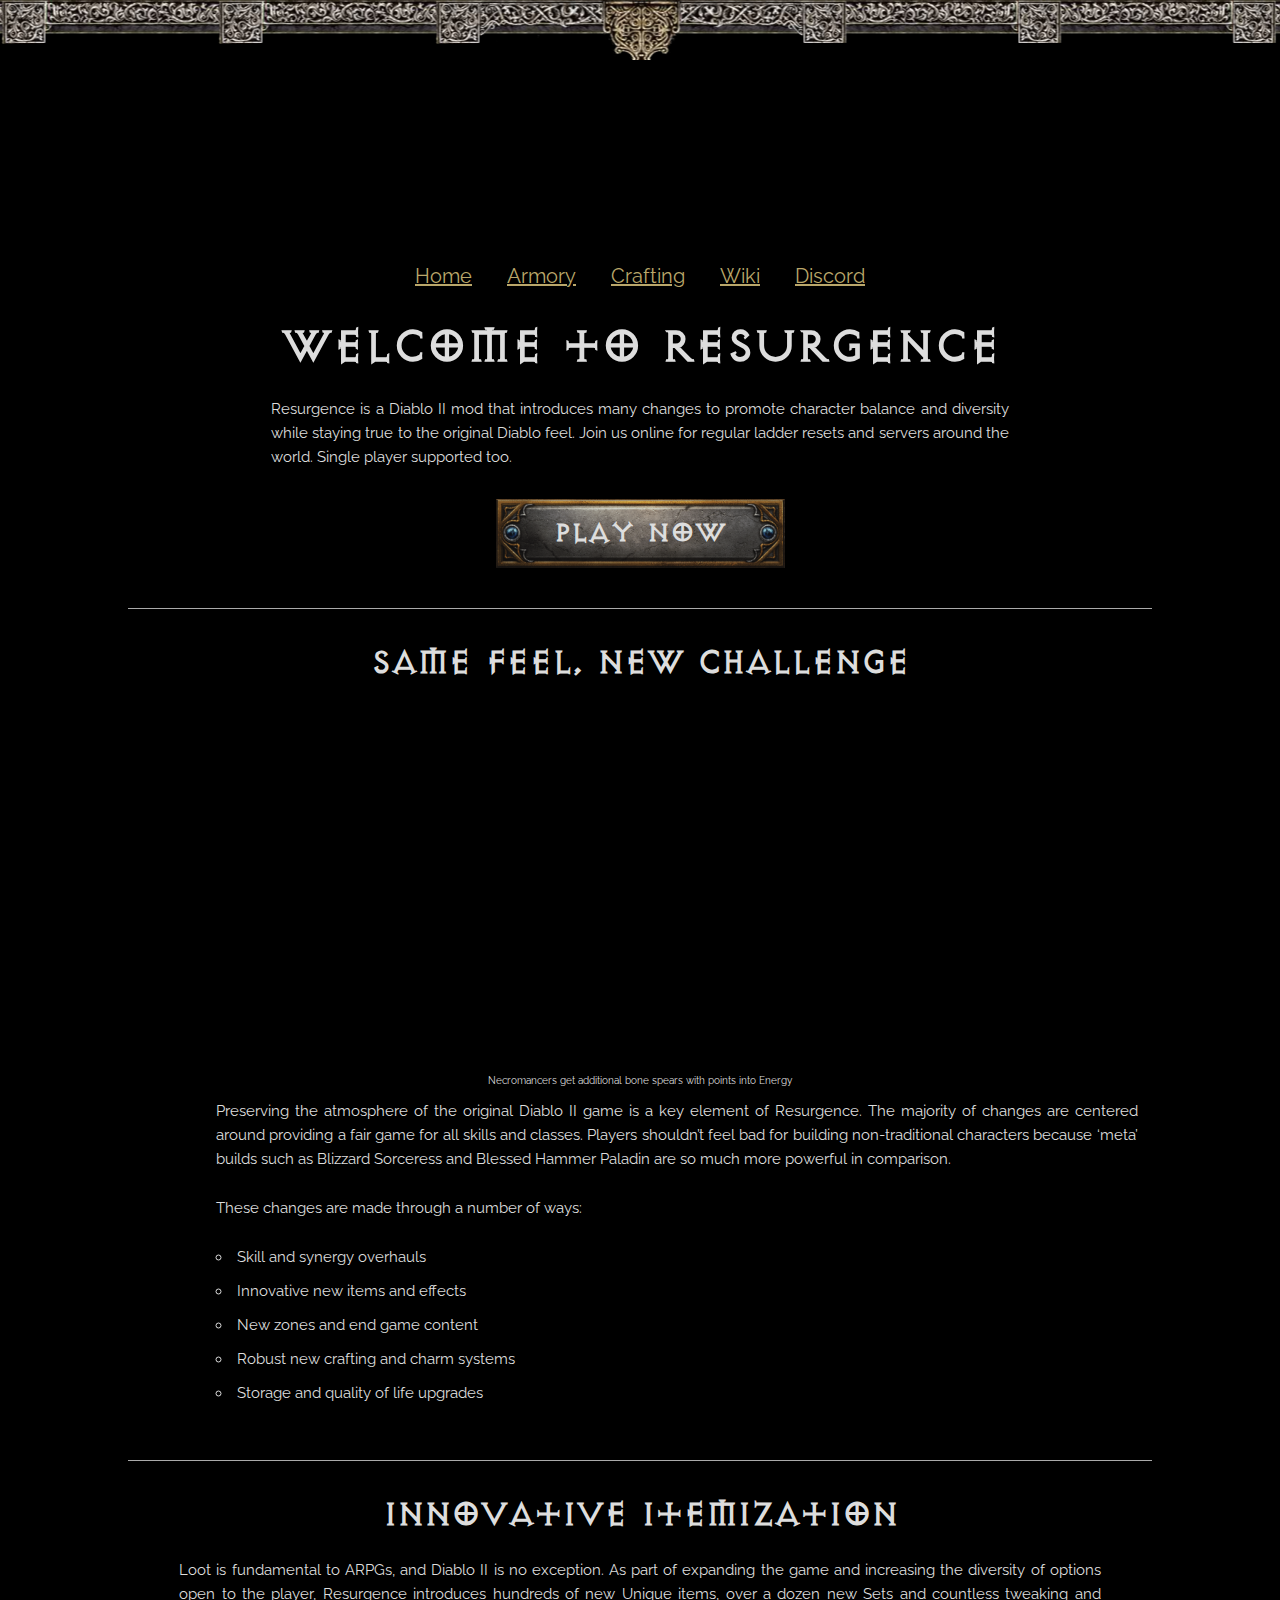
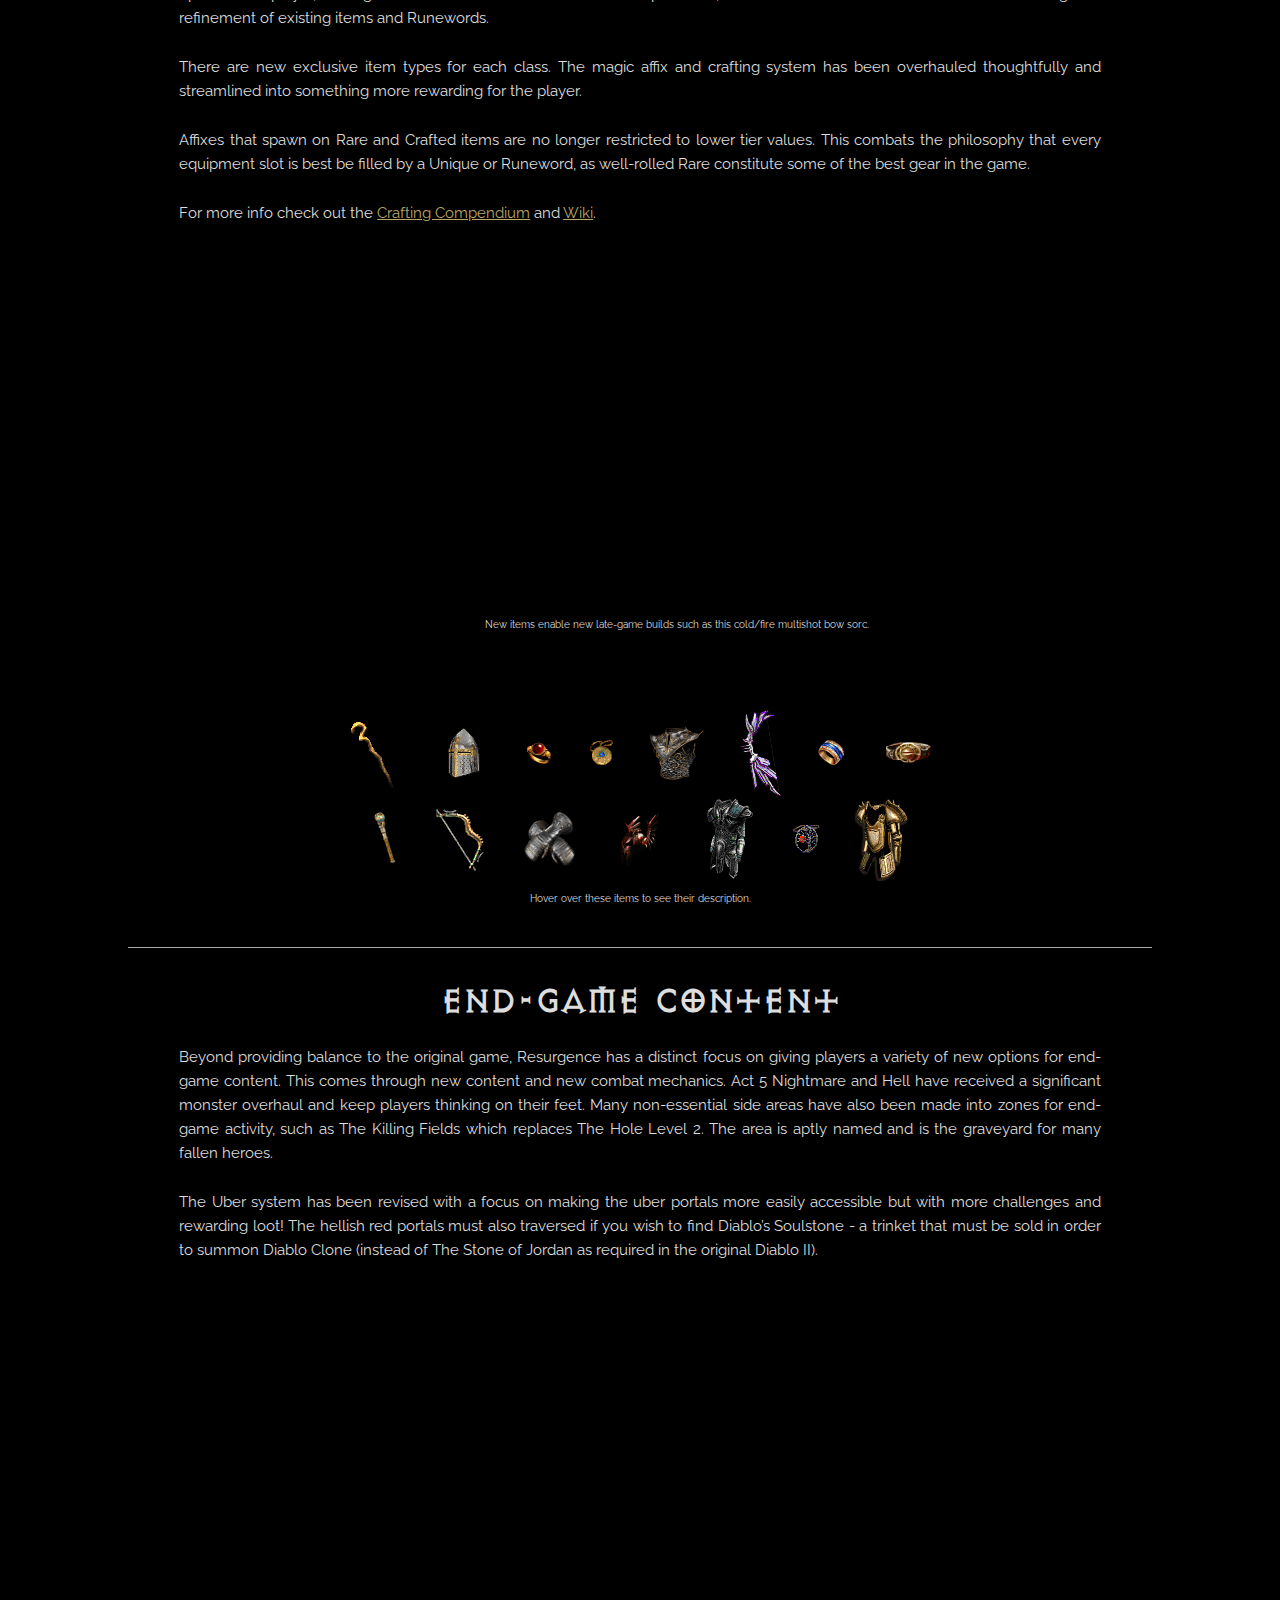
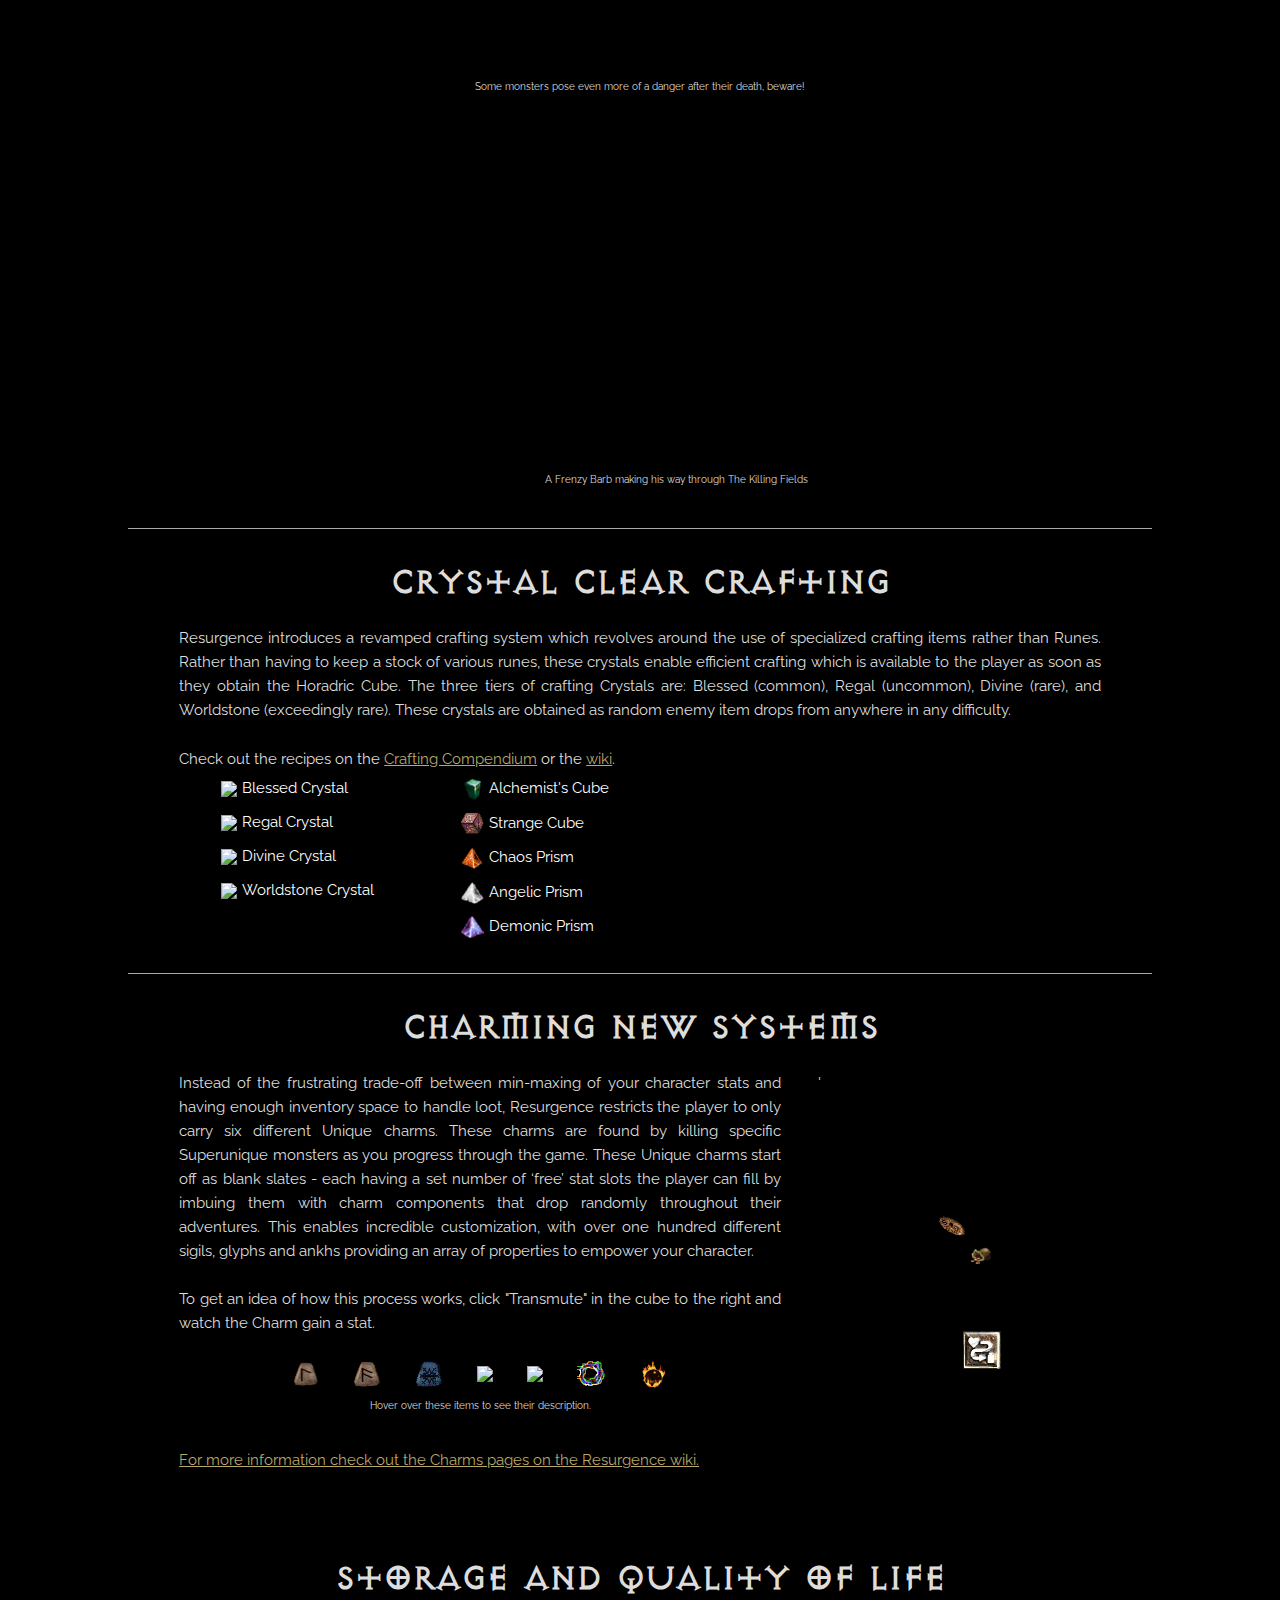
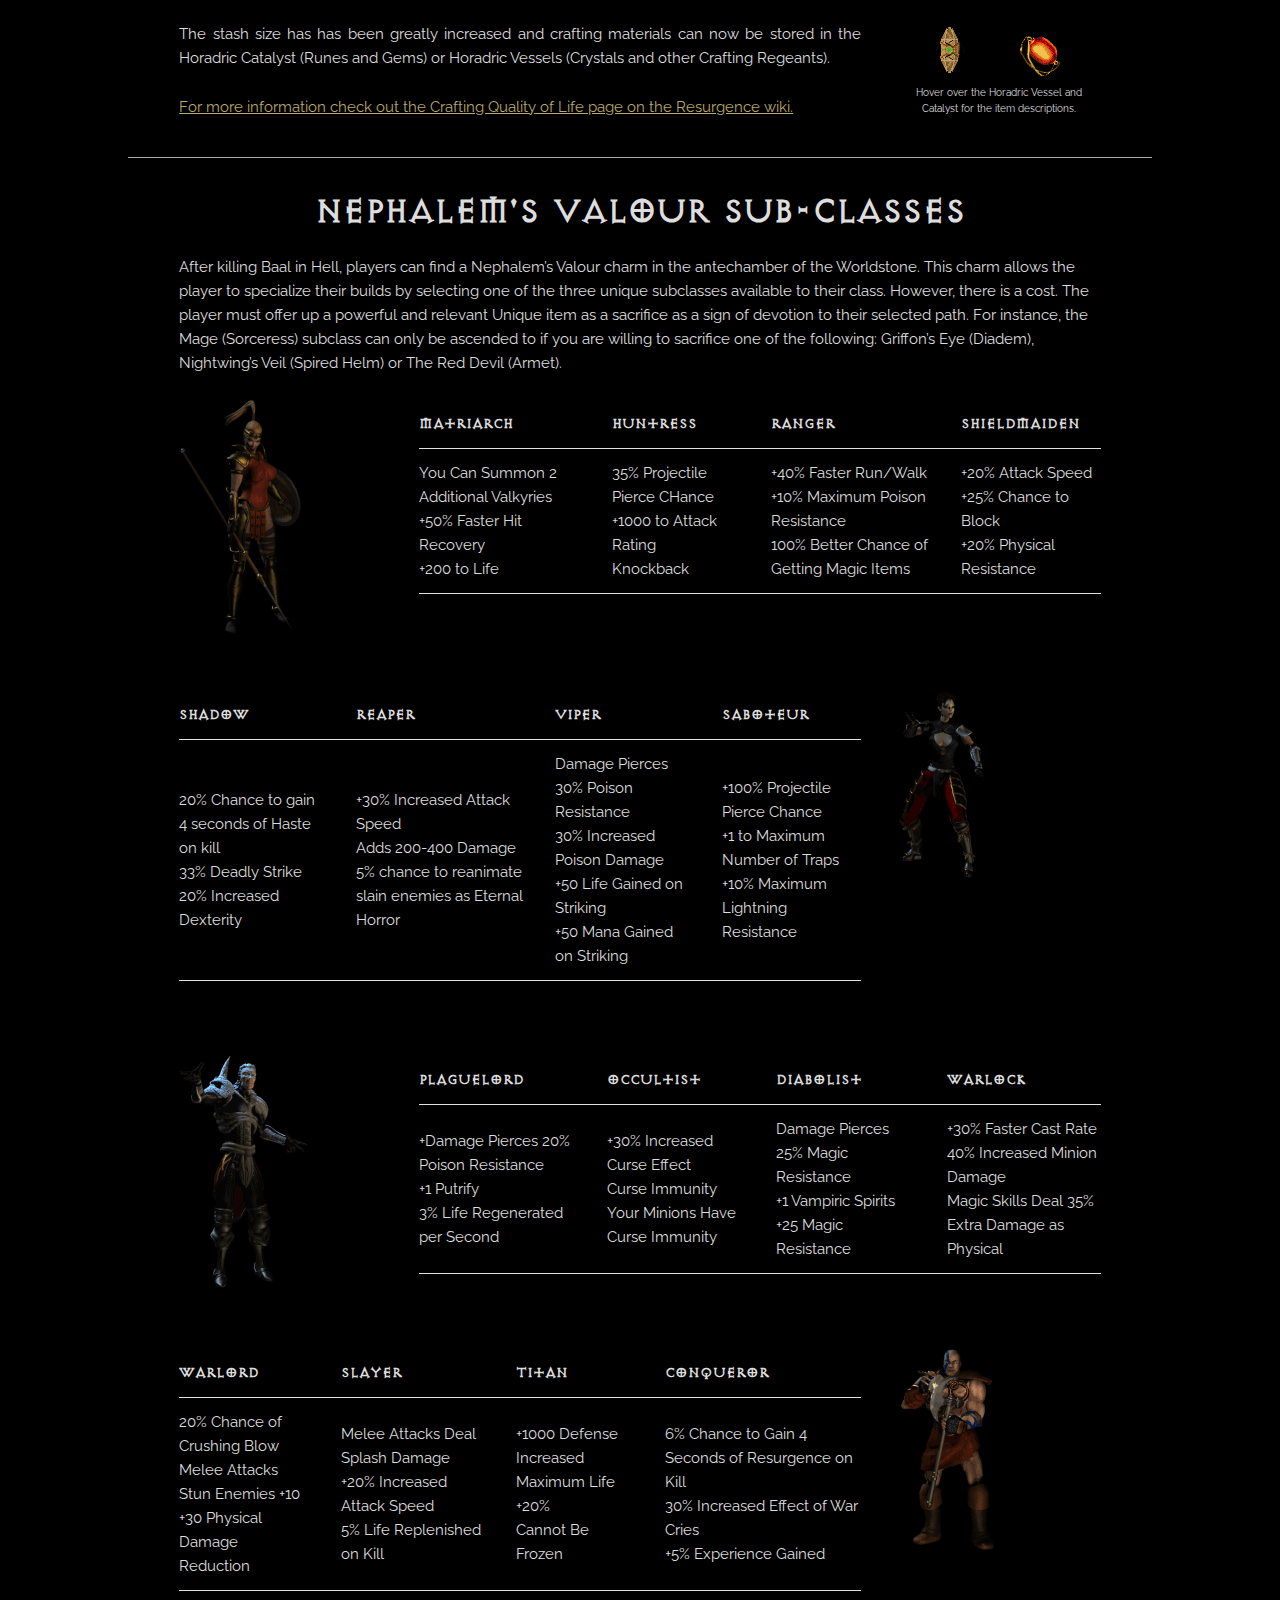
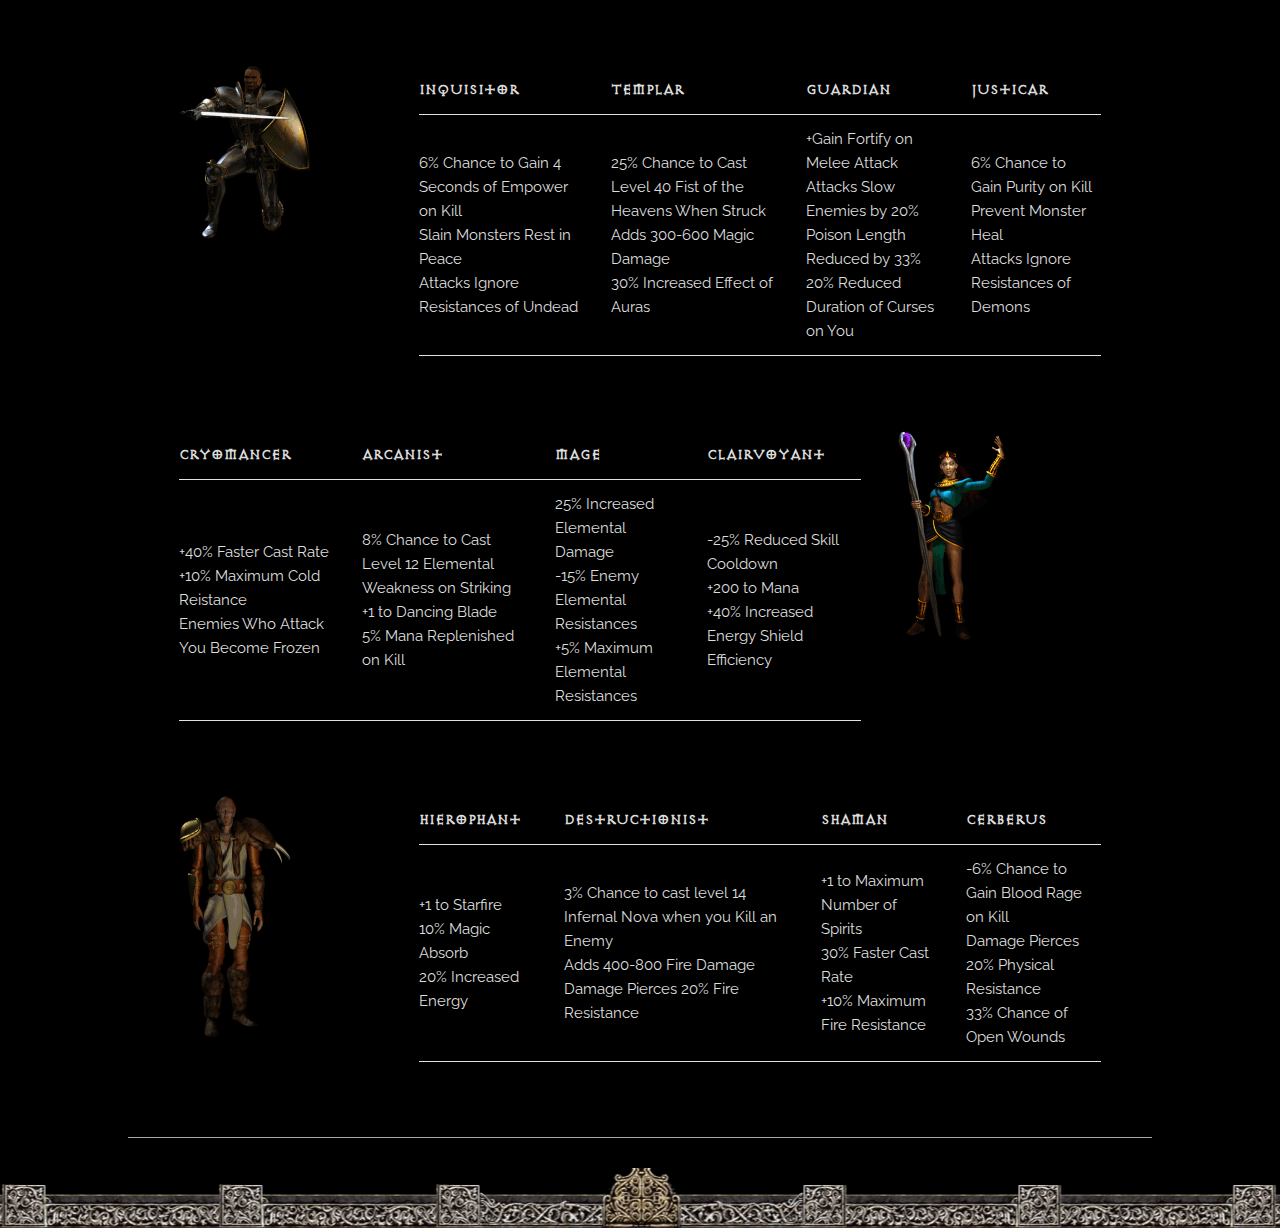
==== commit c8516c42: "End game and crafting sections" ====
--- a/index.html
+++ b/index.html
@@ -66,9 +66,9 @@
       <div class="u-full-width">
         <div style="width:100%; text-align:center;">
           <ul class="intro_navbar">
-            <li><a href="/index.html">Home</a></li>
-            <li><a href="/armory.html">Armory</a></li>
-            <li><a href="/crafting.html">Crafting</a></li>
+            <li><a href="index.html">Home</a></li>
+            <li><a href="armory.html">Armory</a></li>
+            <li><a href="crafting.html">Crafting</a></li>
             <li><a href="http://diablo2resurgence.wikia.com/wiki/Diablo2Resurgence_Wikia" target="_blank">Wiki</a></li>
             <li><a href="https://discord.gg/0cDYwWrMLIImycvz" target="_blank">Discord</a></li>
           </ul>
@@ -76,10 +76,7 @@
         <h1 style="text-align: center;">Welcome to Resurgence</h1>
         <div style="margin-left: 10%;margin-right: 10%; text-align: justify;">
           <p>
-            Resurgence is a mod for Diablo II: Lord of Destruction (1.13c). It introduces many changes with the aim of promoting character balance and diversity while staying true to the original Diablo feel. 
-          </p>
-          <p>
-            Join us online for regular ladder resets and servers around the world.  Single player supported too.
+            Resurgence is a Diablo II mod that introduces many changes to promote character balance and diversity while staying true to the original Diablo feel.  Join us online for regular ladder resets and servers around the world.  Single player supported too.
           </p>
         </div>
         <div id="play-container">
@@ -102,10 +99,10 @@
           These changes are made through a number of ways:
           <ul>
             <li>Skill and synergy overhauls</li>
-            <li>Robust new crafting system</li>
-            <li>New items and properties</li>
+            <li>Innovative new items and effects</li>
             <li>New zones and end game content</li>
-            <li>New monsters and rebalanced progression</li>
+            <li>Robust new crafting and charm systems</li>
+            <li>Storage and quality of life upgrades</li>
           </ul>
         </p>
       </div>
@@ -124,13 +121,13 @@
           Affixes that spawn on Rare and Crafted items are no longer restricted to lower tier values. This combats the philosophy that every equipment slot is best be filled by a Unique or Runeword, as well-rolled Rare constitute some of the best gear in the game.
         </p>
         <p>
-          <a href="http://resurgence.slashgaming.net/crafting.html">For more information check out the Crafting Compendium</a> or the 
-          <a href="http://diablo2resurgence.wikia.com/wiki/Crafting_Recipes">Resurgence wiki.</a>
+          For more info check out the <a href="http://resurgence.slashgaming.net/crafting.html">Crafting Compendium</a> and 
+          <a href="http://diablo2resurgence.wikia.com/wiki/Crafting_Recipes" target="_blank">Wiki</a>.
         </p>
       </div>
       <div class="six columns">
         <iframe src='//gifs.com/embed/diablo-2-resurgence-launch-trailer-Z6MpGE' frameborder='0' scrolling='no' width='480px' height='360px' style='-webkit-backface-visibility: hidden;-webkit-transform: scale(1);'' ></iframe>
-        <span class="caption">New items such as this cold/fire multishot bow enable brand new late-game builds for more than just the obvious classes</span>
+        <span class="caption">New items enable new late-game builds such as this cold/fire multishot bow sorc.</span>
       </div>      
     </div>
 
@@ -474,10 +471,10 @@
     <div class="row" style="margin-bottom: 25px">
       <div class="twelve columns" style="text-align: justify;">
         <p>
-          Beyond providing balance to the original game, Resurgence has a distinct focus on giving players a variety of new options for end-game content. This comes through new content and new combat mechanics. Act 5 Nightmare and Hell have received a significant monster overhaul and keep players thinking on their feet. Some non-essential side areas have also been made into zones for end-game activity, such as The Killing Fields which replaces The Hole Level 2. The area is aptly named and is the graveyard for many fallen heroes.
+          Beyond providing balance to the original game, Resurgence has a distinct focus on giving players a variety of new options for end-game content. This comes through new content and new combat mechanics. Act 5 Nightmare and Hell have received a significant monster overhaul and keep players thinking on their feet. Many non-essential side areas have also been made into zones for end-game activity, such as The Killing Fields which replaces The Hole Level 2. The area is aptly named and is the graveyard for many fallen heroes.
         </p>
         <p>
-          The Uber system the players is now a genuine challenge - players cannot simple Smite and Life Tap their way to a Hellfire Torch! The hellish red portals must also traversed if you wish to find Diablo’s Soulstone - a trinket that must be sold in order to summon Diablo Clone (instead of The Stone of Jordan as required in the original Diablo II).
+          The Uber system has been revised with a focus on making the uber portals more easily accessible but with more challenges and rewarding loot! The hellish red portals must also traversed if you wish to find Diablo’s Soulstone - a trinket that must be sold in order to summon Diablo Clone (instead of The Stone of Jordan as required in the original Diablo II).
         </p>
       </div>
     </div>
@@ -496,53 +493,76 @@
 
     <div class="row" style="text-align: center;"><h3>Crystal Clear Crafting</h3></div>
     <div class="row">
-      <div class="nine columns" style="text-align: justify;">
-        <p>
-          Resurgence introduces a revamped crafting system which revolves around the use of specialized crafting items rather than Runes. Rather than having to keep a stock of various runes, these crystals enable efficient crafting which is available to the player as soon as they obtain the Horadric Cube. The three tiers of crafting Crystals are: Blessed (common), Regal (uncommon), and Divine (rare). These crystals are obtained as enemy item drops.        
+      <div class="six columns" style="text-align: justify;">
+        <p>
+          Resurgence introduces a revamped crafting system which revolves around the use of specialized crafting items rather than Runes. Rather than having to keep a stock of various runes, these crystals enable efficient crafting which is available to the player as soon as they obtain the Horadric Cube. The three tiers of crafting Crystals are: Blessed (common), Regal (uncommon), Divine (rare), and Worldstone (exceedingly rare). These crystals are obtained as random enemy item drops from anywhere in any difficulty.        
         </p>
-          <a href="http://resurgence.slashgaming.net/index.html">For more information check out the Crafting Compendium</a> or the 
-          <a href="http://diablo2resurgence.wikia.com/wiki/Crafting_Recipes">Resurgence wiki.</a>
+          Check out the recipes on the <a href="../crafting.html">Crafting Compendium</a> or the 
+          <a href="http://diablo2resurgence.wikia.com/wiki/Crafting_Recipes">wiki</a>.
       </div>
       <div class="three columns" id="crafting_tooltips">
           <a href="javascript:void(0)" class="tooltip"><img src="images/bcrystal.gif" />Blessed Crystal
             <div>
               <span class="diablo_white block">
-                The multitool of crafting. Used to create basic Crafted items, reroll magic items and sockets amongst other things.             
+                Used to create basic crafted items.              
               </span>
             </div>
           </a>
           <a href="javascript:void(0)" class="tooltip"><img src="images/rcrystal.gif" />Regal Crystal
             <div>
               <span class="diablo_white block">
-                Used to create high-end Crafted items.             
+                Used to create high-end crafted items.             
               </span>
             </div>
           </a>
           <a href="javascript:void(0)" class="tooltip"><img src="images/dcrystal.gif" />Divine Crystal
             <div>
               <span class="diablo_white block">
-                Used to create incredibly powerful Crafted items.       
+                Used to create incredibly powerful crafted items.       
               </span>
             </div>
           </a>
-          <a href="javascript:void(0)" class="tooltip"><img src="images/astone.gif" />Alchemist's Stone
+          <a href="javascript:void(0)" class="tooltip"><img src="images/wcrystal.gif" />Worldstone Crystal
             <div>
               <span class="diablo_white block">
-                Upgrades a Normal item to a random rarity.
+                Used to create the ultimate tier of Crafted items.       
+              </span>
+            </div>
+          </a>
+      </div>
+      <div class="three columns" id="crafting_tooltips">
+          <a href="javascript:void(0)" class="tooltip"><img src="images/astone.gif" />Alchemist's Cube
+            <div>
+              <span class="diablo_white block">
+                Upgrades a normal item to a random rarity.
               </span>
             </div>
           </a>
           <a href="javascript:void(0)" class="tooltip"><img src="images/scube.gif" />Strange Cube
             <div>
               <span class="diablo_white block">
-                Adds sockets to Rare or Crafted items.
+                Safely extracts the socketed runes and jewels from items.
               </span>
             </div>
           </a>
           <a href="javascript:void(0)" class="tooltip"><img src="images/cprism.gif" />Chaos Prism
             <div>
               <span class="diablo_white block">
-                Rerolls the random properties of a Unique items.
+                Rerolls the random properties of a unique item.
+              </span>
+            </div>
+          </a>
+          <a href="javascript:void(0)" class="tooltip"><img src="images/aprism.png" />Angelic Prism
+            <div>
+              <span class="diablo_white block">
+                A chance to change the base of an item, or brick it.
+              </span>
+            </div>
+          </a>
+          <a href="javascript:void(0)" class="tooltip"><img src="images/dprism.png" />Demonic Prism
+            <div>
+              <span class="diablo_white block">
+                A chance to corrupt an additional modifier onto item, or brick it.
               </span>
             </div>
           </a>
--- a/css/skeleton.css
+++ b/css/skeleton.css
@@ -84,9 +84,12 @@
       float: none;
     }
     .six.columns iframe{
-      width: 90%;
       min-height: 360px;
     }
+  }
+
+  .six.columns {
+    text-align:center;
   }
 
   /* Offsets */
@@ -429,7 +432,7 @@
   width: 100vw;
   max-width: 2560px;
   height: 60px;
-  background-image: url("/images/topbar_2560med.png");
+  background-image: url("../images/topbar_2560med.png");
   background-repeat: no-repeat;
   background-position: center top;
   z-index: 15 !important;
@@ -441,7 +444,7 @@
     width: 100vw;
     max-width: 1024px;
     height: 250px;
-    background-image: url("/images/banner.png");
+    background-image: url("../images/banner.png");
     background-repeat: no-repeat; 
     background-position: center bottom; /* Center the background image */
     z-index: 1 !important; 
@@ -474,7 +477,7 @@
   font-weight: 600;
   font-size: 3rem;
   padding: 10px 0px 0px;
-  background-image: url("/images/button_bg69.png");
+  background-image: url("../images/button_bg69.png");
   background-repeat: no-repeat;
   background-position: left middle;
   text-align: center; /* Center the text horizontally */
@@ -488,7 +491,7 @@
   width: 100vw;
   max-width: 2560px;
   height: 60px;
-  background-image: url("/images/topbar_2560med.png");
+  background-image: url("../images/topbar_2560med.png");
   background-repeat: no-repeat;
   background-position: center top;
   z-index: 15 !important;
@@ -536,7 +539,7 @@
     display:none; 
     padding:14px 20px;
     margin-top:-30px;
-    margin-left:28px;
+    margin-left:-50px;
     min-width: 350px;
     max-width: 550px; 
     line-height: 16px;
@@ -553,16 +556,20 @@
   display:block; }
 
 div#crafting_tooltips a.tooltip div {
-    margin-left: 150px;  }
+    margin-left: 10px;  }
 
 div#crafting_tooltips a {
     display: block;
     margin: 5px !important;
     float: left;  
-    color: #fff; }
+    color: #fff;
+  }
 
 div#crafting_tooltips img {
-    vertical-align: middle; }   
+    vertical-align: middle;
+    width:28px;
+    padding-right:5px;
+  }   
 
 .diablo_amber, .diablo_subclasses {
   color: #FFC200 !important;
@@ -623,7 +630,7 @@
 
 div.horadric_cube_container {
   position: relative; 
-  background: url("/images/cube.gif");
+  background: url("../images/cube.gif");
   width: 322px;
   height: 434px; }
 
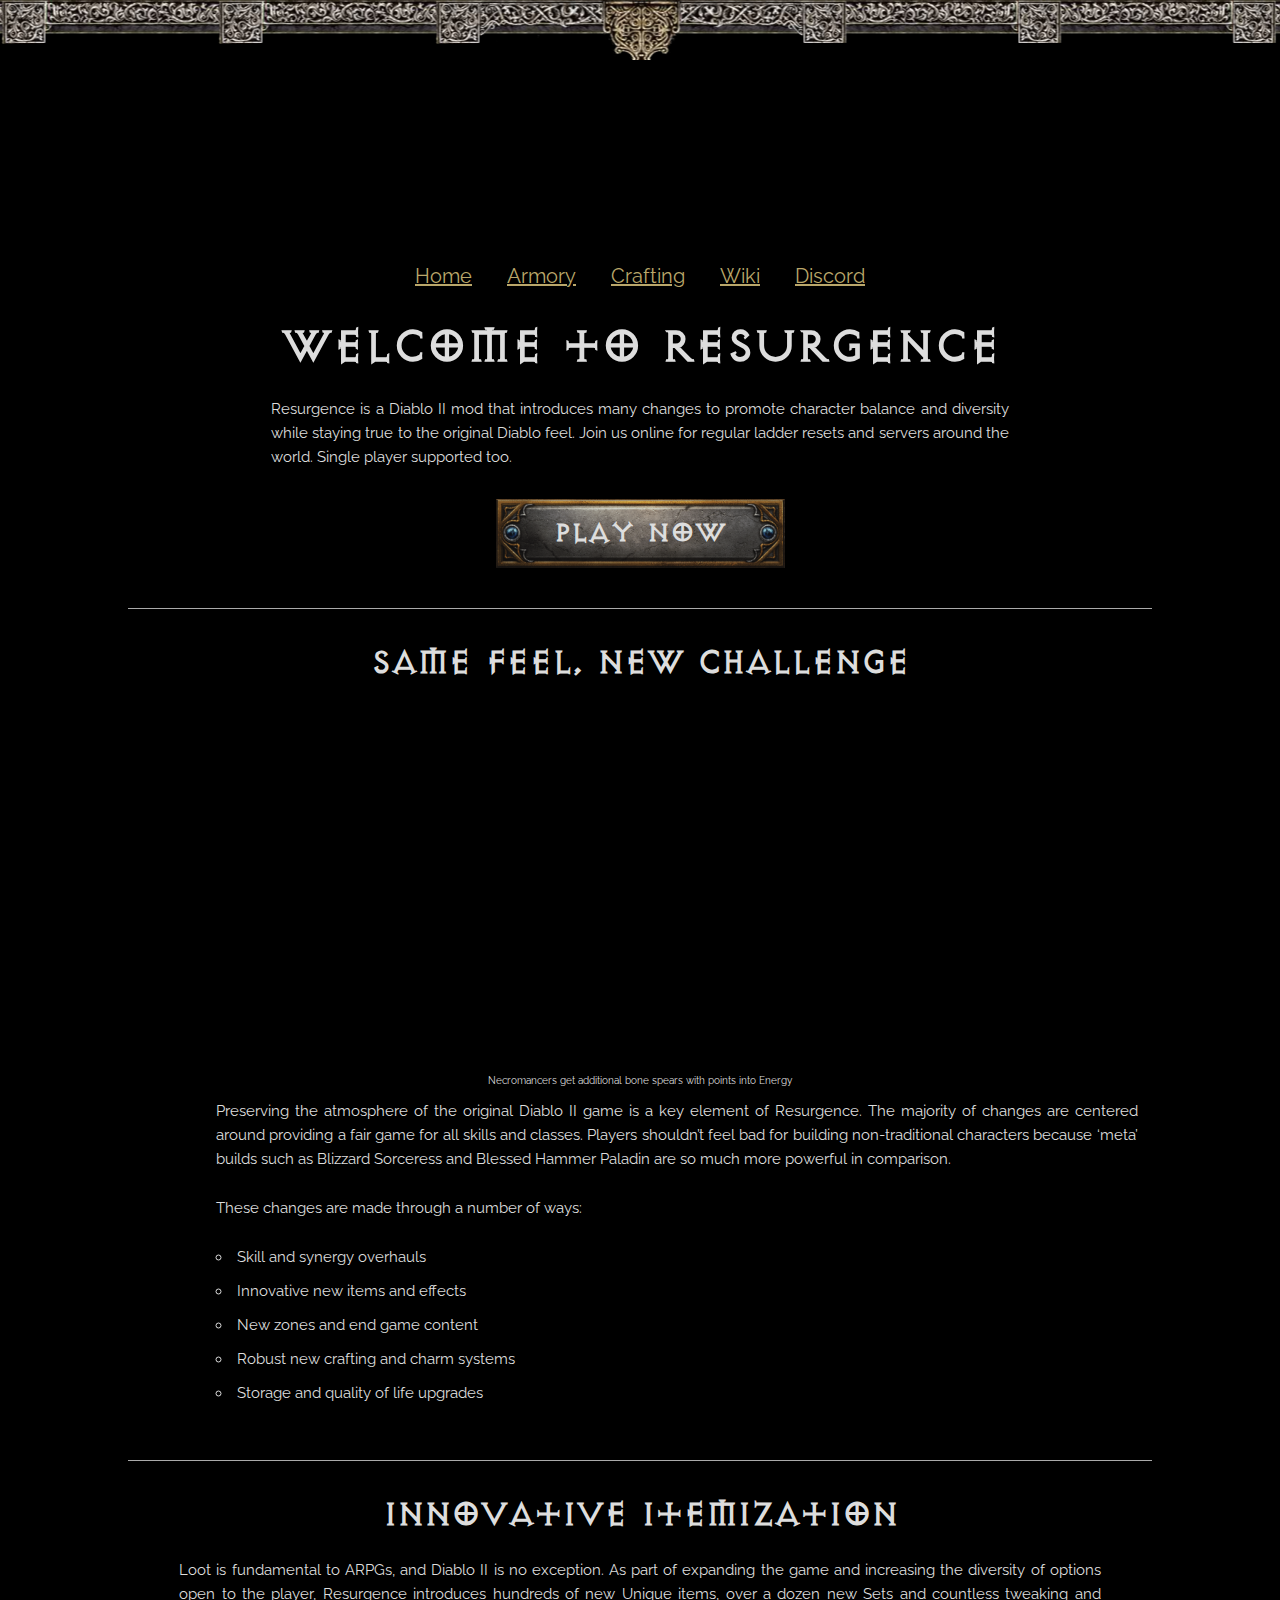
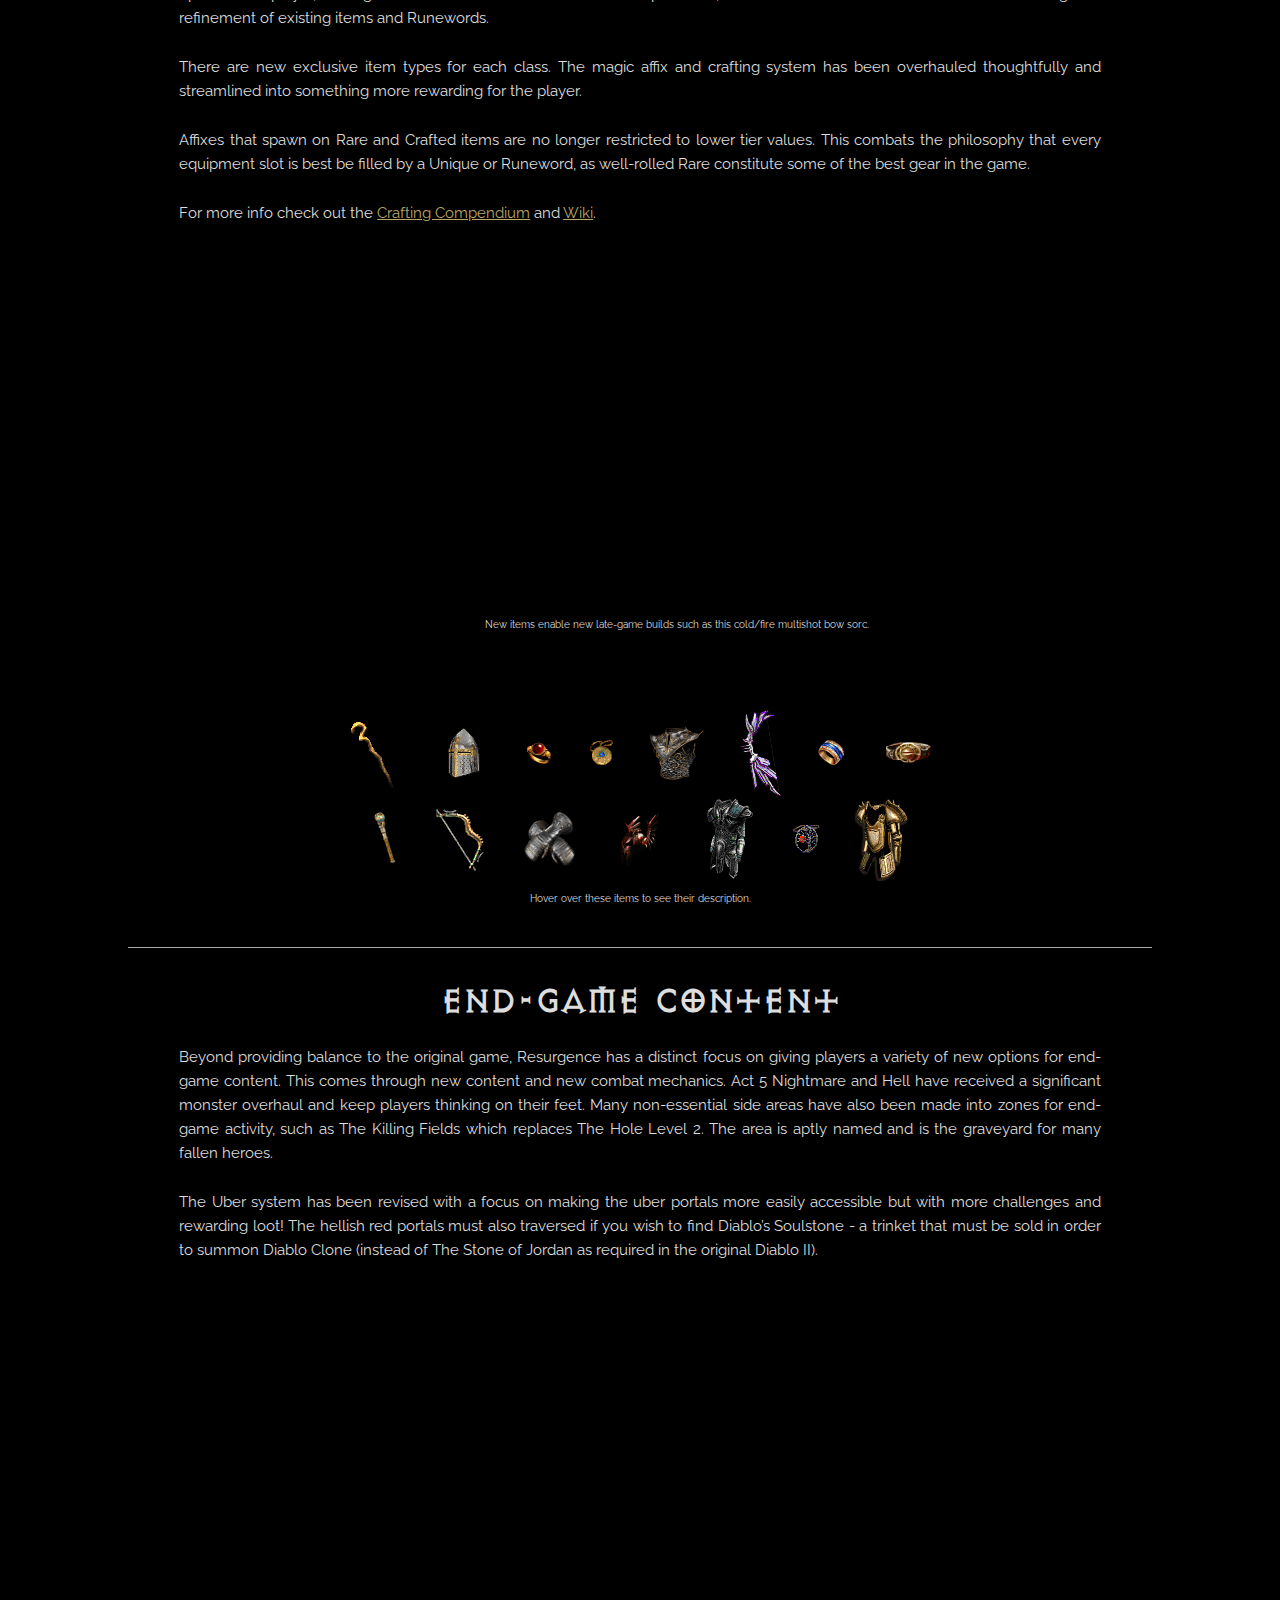
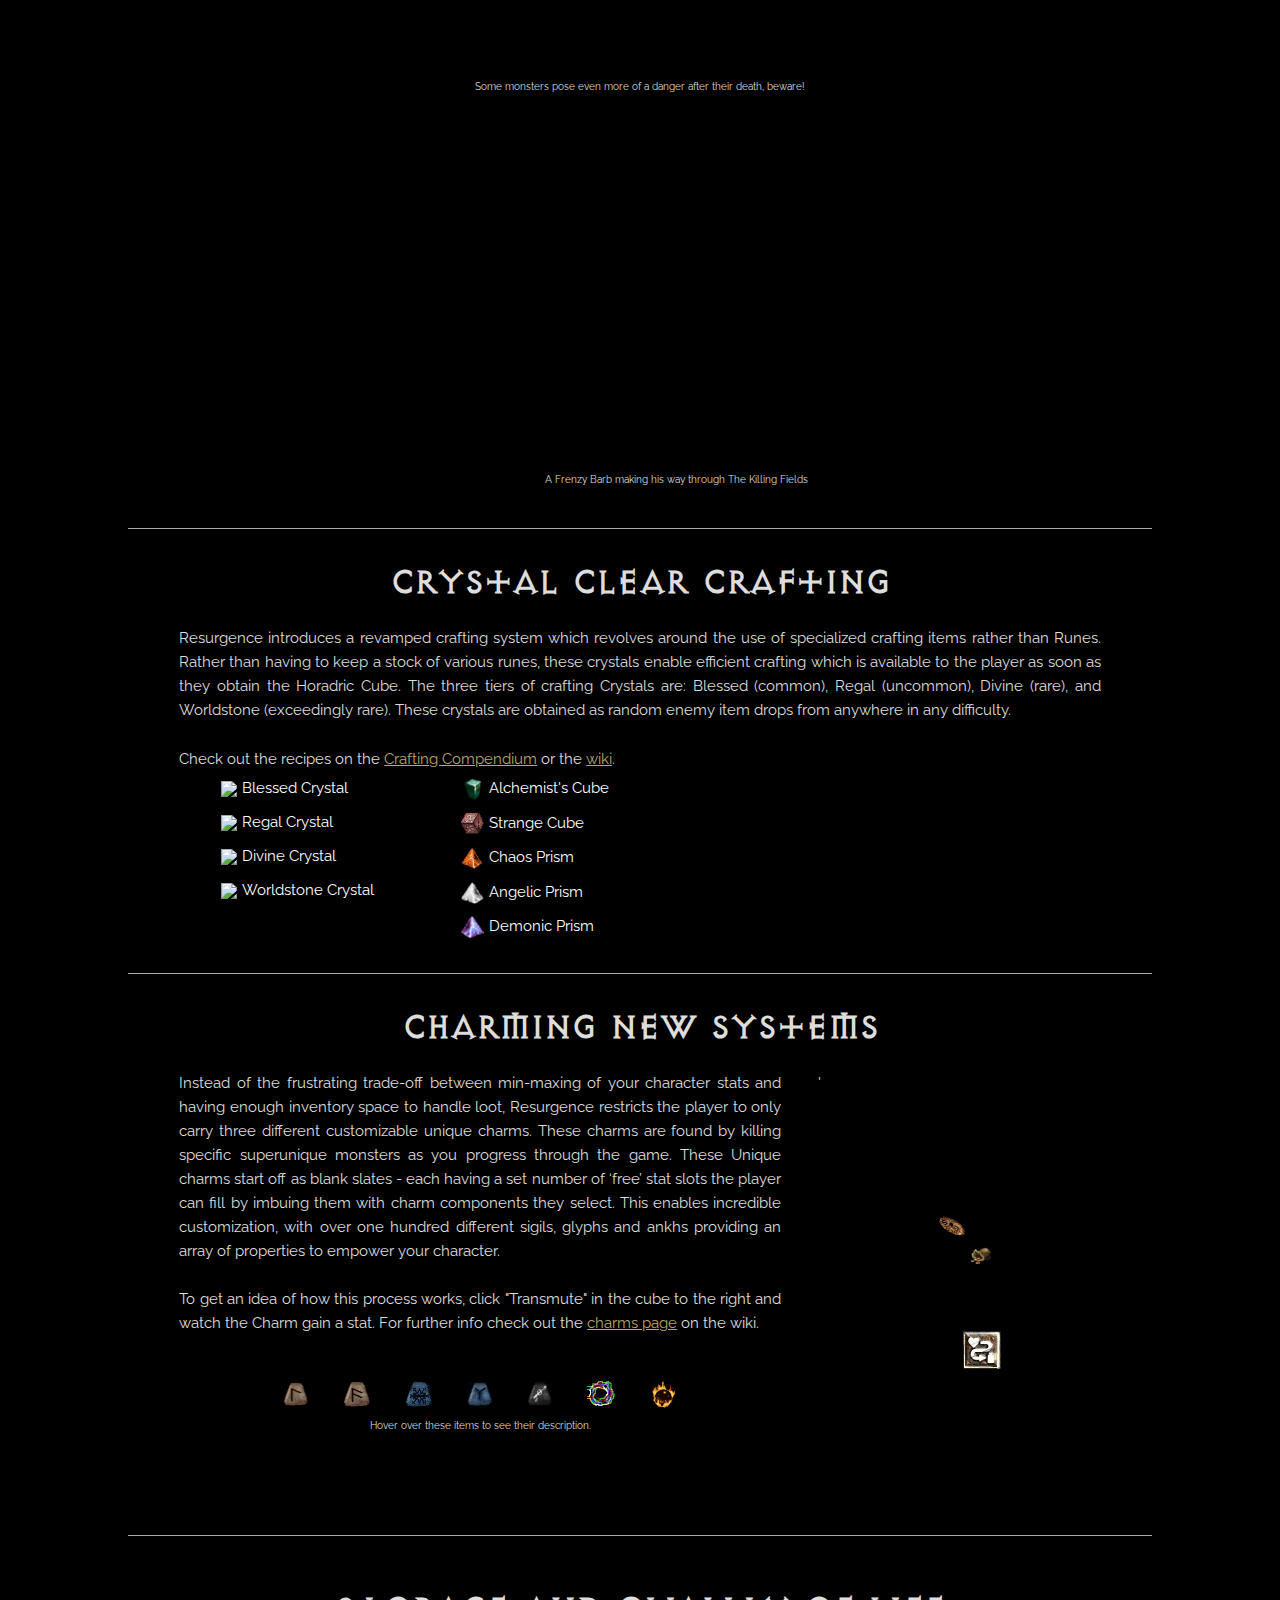
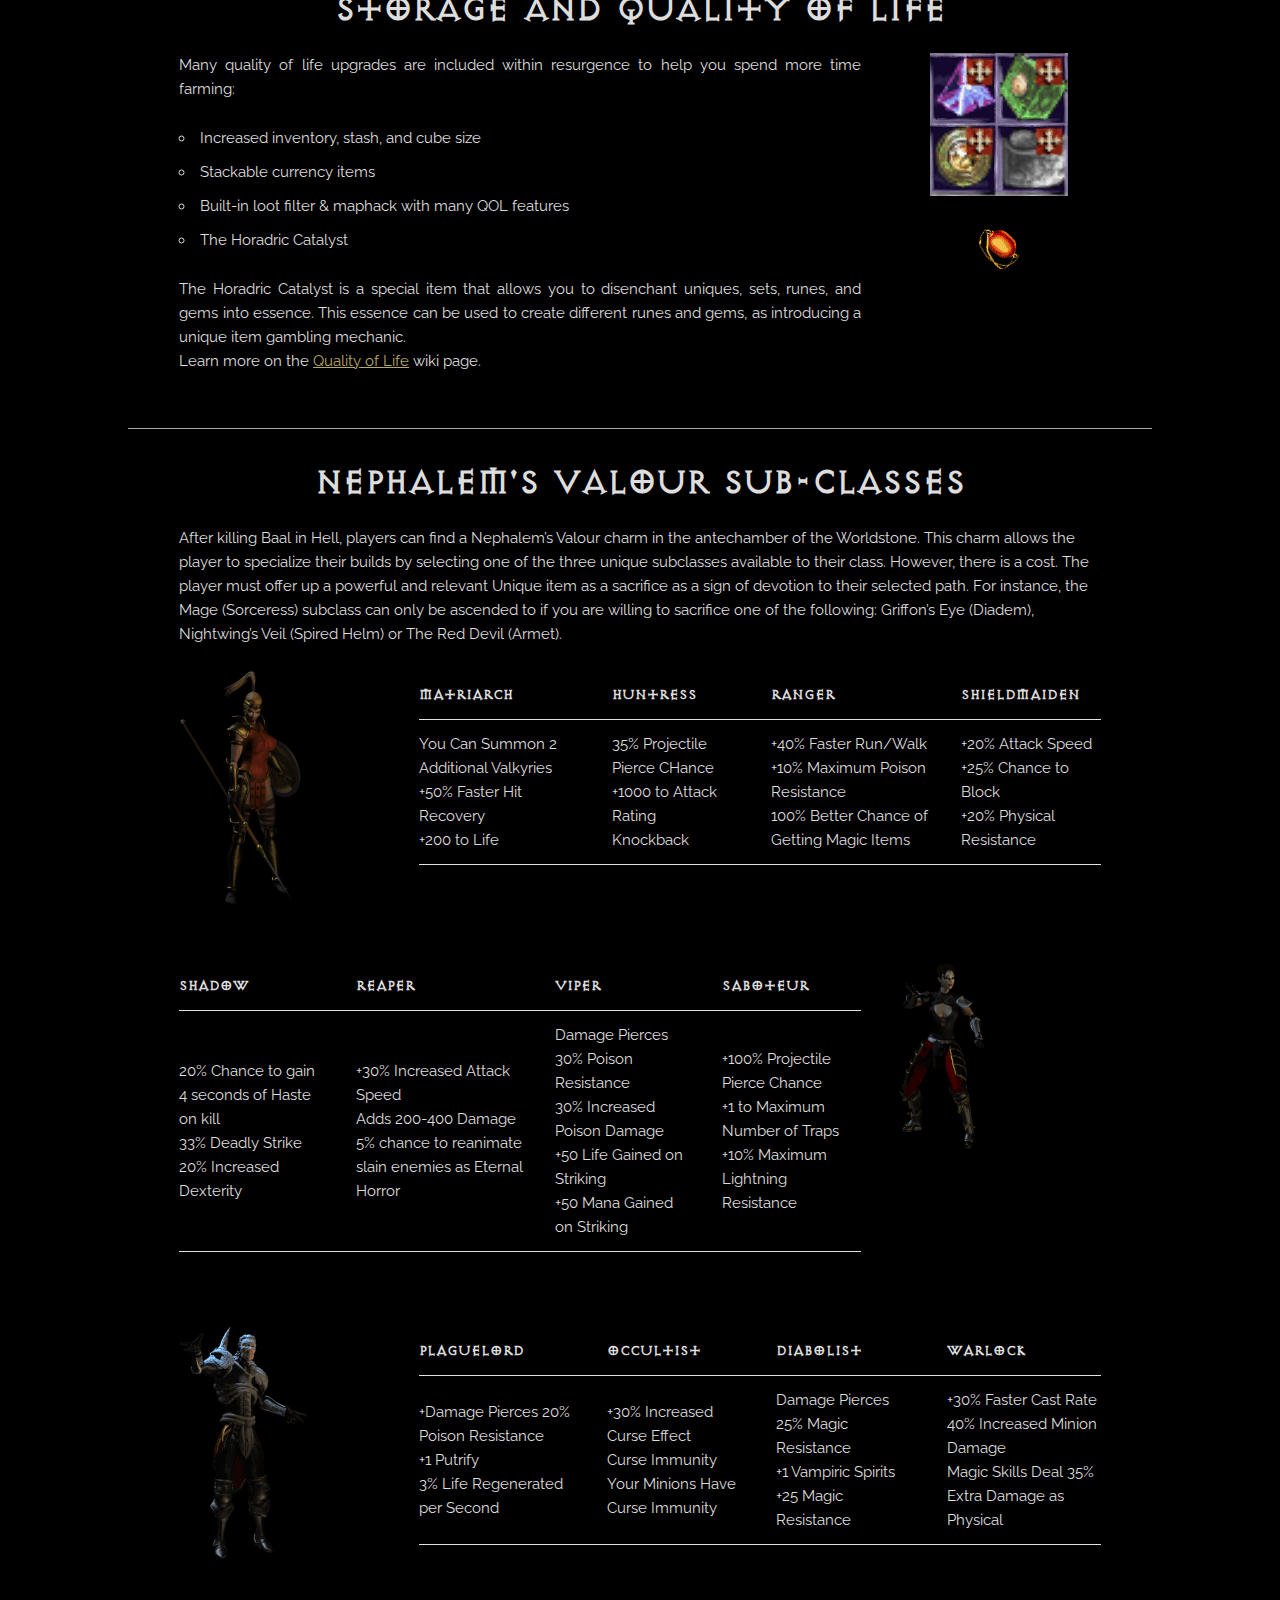
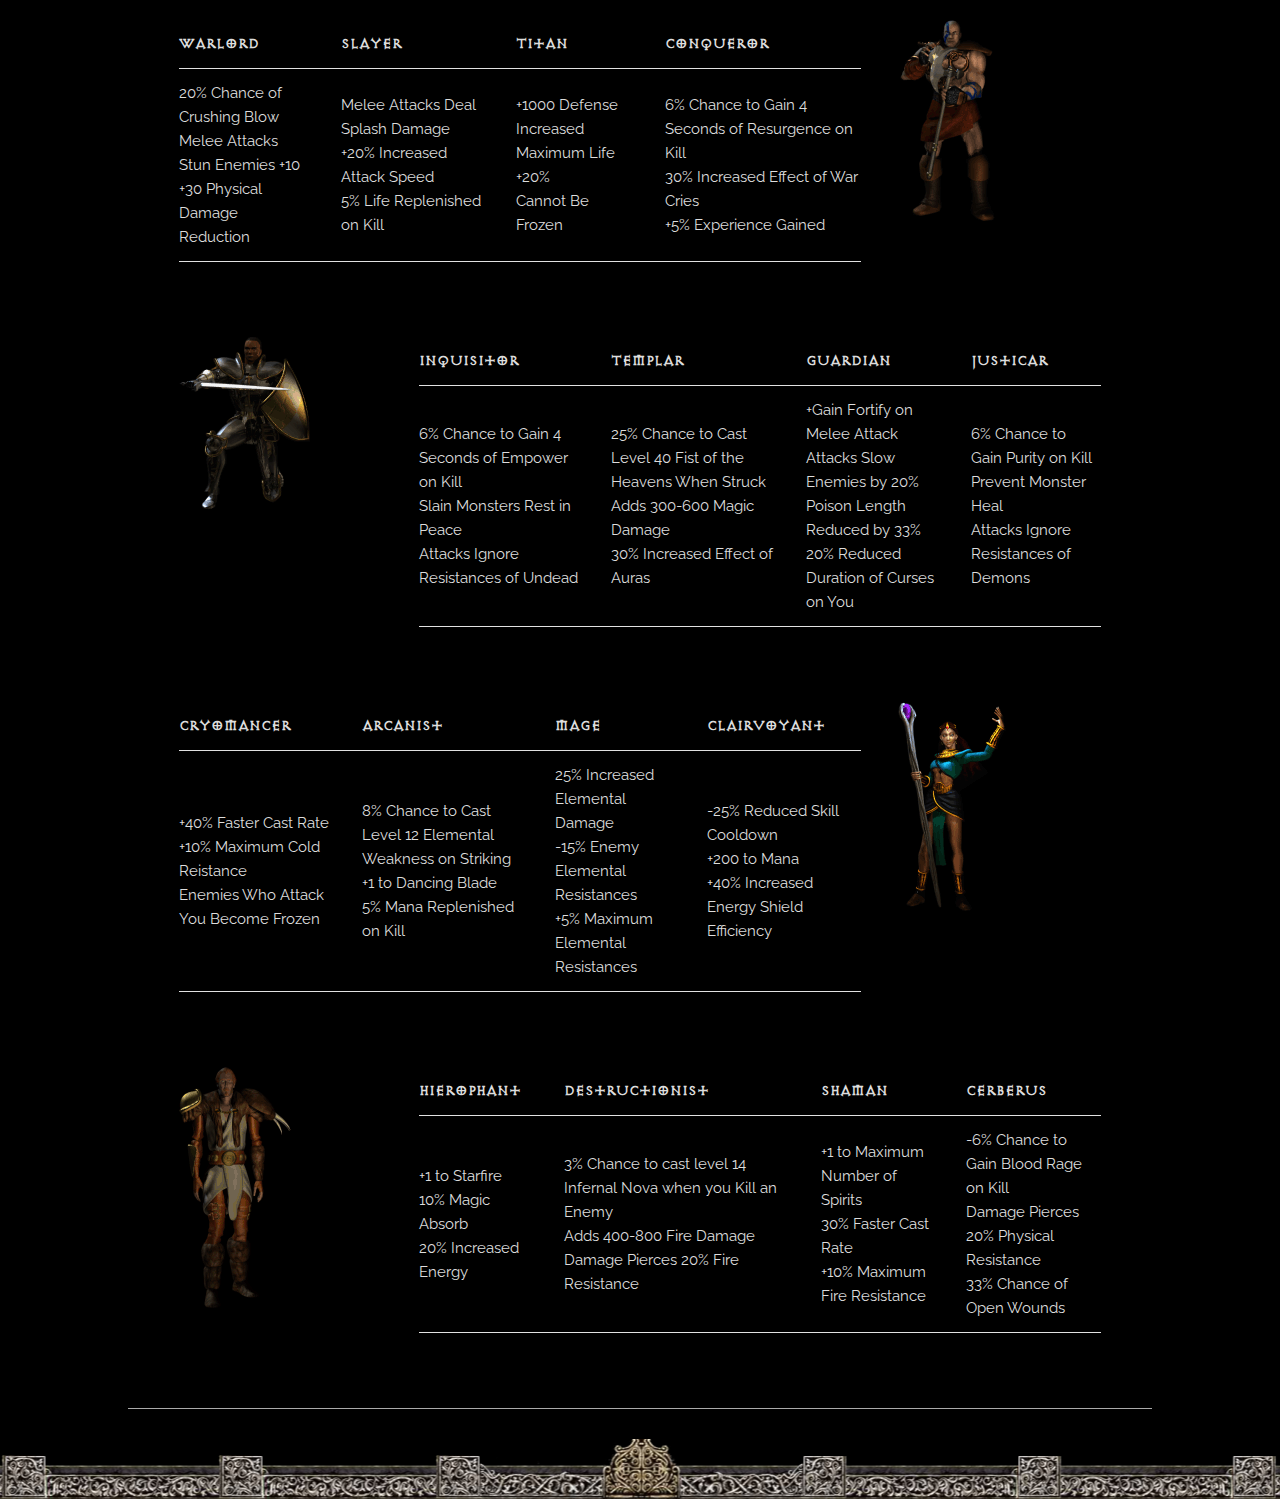
==== commit 4f6ac37f: "crafting section, some storage" ====
--- a/index.html
+++ b/index.html
@@ -21,24 +21,7 @@
   <!-- JS
   –––––––––––––––––––––––––––––––––––––––––––––––––– -->
   <script src="js/jquery-3.1.1.min.js"></script>
-  <script type="text/javascript">
-      document.addEventListener('DOMContentLoaded', function() {
-      var navbar = document.querySelector('ul.intro_navbar');
-      var sticky = navbar.offsetTop;
-
-      function updateNavbar() {
-        if (window.pageYOffset > sticky) {
-          navbar.classList.add('sticky');
-        } else {
-          navbar.classList.remove('sticky');
-        }
-      }
-
-      updateNavbar(); // Initial check
-      window.addEventListener('scroll', updateNavbar);
-    });
-  </script>
-
+  
   <!-- CSS
   –––––––––––––––––––––––––––––––––––––––––––––––––– -->
   <link rel="stylesheet" href="css/normalize.css">
@@ -63,963 +46,985 @@
       </div>
     </div>
     <div class="row">
-      <div class="u-full-width">
-        <div style="width:100%; text-align:center;">
-          <ul class="intro_navbar">
-            <li><a href="index.html">Home</a></li>
-            <li><a href="armory.html">Armory</a></li>
-            <li><a href="crafting.html">Crafting</a></li>
-            <li><a href="http://diablo2resurgence.wikia.com/wiki/Diablo2Resurgence_Wikia" target="_blank">Wiki</a></li>
-            <li><a href="https://discord.gg/0cDYwWrMLIImycvz" target="_blank">Discord</a></li>
-          </ul>
-        </div>
-        <h1 style="text-align: center;">Welcome to Resurgence</h1>
-        <div style="margin-left: 10%;margin-right: 10%; text-align: justify;">
-          <p>
-            Resurgence is a Diablo II mod that introduces many changes to promote character balance and diversity while staying true to the original Diablo feel.  Join us online for regular ladder resets and servers around the world.  Single player supported too.
+      <div id="navbar">
+        <ul class="intro_navbar">
+          <li><a href="index.html">Home</a></li>
+          <li><a href="armory.html">Armory</a></li>
+          <li><a href="crafting.html">Crafting</a></li>
+          <li><a href="http://diablo2resurgence.wikia.com/wiki/Diablo2Resurgence_Wikia" target="_blank">Wiki</a></li>
+          <li><a href="https://discord.gg/0cDYwWrMLIImycvz" target="_blank">Discord</a></li>
+        </ul>
+      </div>
+    </div>
+    <div id="content">
+      <div class="row">
+        <div class="u-full-width">
+          <h1 style="text-align: center;">Welcome to Resurgence</h1>
+          <div style="margin-left: 10%;margin-right: 10%; text-align: justify;">
+            <p>
+              Resurgence is a Diablo II mod that introduces many changes to promote character balance and diversity while staying true to the original Diablo feel.  Join us online for regular ladder resets and servers around the world.  Single player supported too.
+            </p>
+          </div>
+          <div id="play-container">
+            <a href="https://github.com/DoctorWoot420/resurgence-launcher/releases/download/v1.0.0/Resurgence.Launcher.msi" target="_blank"><div id="play-button">PLAY NOW</div></a>
+          </div>
+        </div>
+      </div>
+      <div class="row separator"></div>
+      <div class="row" style="text-align: center;"><h3>Same Feel, New Challenge</h3></div>
+      <div class="row">
+        <div class="six columns">
+          <iframe src='//gifs.com/embed/diablo-2-resurgence-launch-trailer-mZxMzr' frameborder='0' scrolling='no' width='480px' height='360px' style='-webkit-backface-visibility: hidden;-webkit-transform: scale(1);'' ></iframe>
+          <span class="caption">Necromancers get additional bone spears with points into Energy</span>
+        </div> 
+        <div class="six columns" style="text-align: justify">
+          <p>
+            Preserving the atmosphere of the original Diablo II game is a key element of Resurgence. The majority of changes are centered around providing a fair game for all skills and classes. Players shouldn’t feel bad for building non-traditional characters because ‘meta’ builds such as Blizzard Sorceress and Blessed Hammer Paladin are so much more powerful in comparison.
           </p>
-        </div>
-        <div id="play-container">
-          <a href="https://github.com/DoctorWoot420/resurgence-launcher/releases/download/v1.0.0/Resurgence.Launcher.msi" target="_blank"><div id="play-button">PLAY NOW</div></a>
-        </div>
-      </div>
-    </div>
-    <div class="row separator"></div>
-    <div class="row" style="text-align: center;"><h3>Same Feel, New Challenge</h3></div>
-    <div class="row">
-      <div class="six columns">
-        <iframe src='//gifs.com/embed/diablo-2-resurgence-launch-trailer-mZxMzr' frameborder='0' scrolling='no' width='480px' height='360px' style='-webkit-backface-visibility: hidden;-webkit-transform: scale(1);'' ></iframe>
-        <span class="caption">Necromancers get additional bone spears with points into Energy</span>
-      </div> 
-      <div class="six columns" style="text-align: justify">
-        <p>
-          Preserving the atmosphere of the original Diablo II game is a key element of Resurgence. The majority of changes are centered around providing a fair game for all skills and classes. Players shouldn’t feel bad for building non-traditional characters because ‘meta’ builds such as Blizzard Sorceress and Blessed Hammer Paladin are so much more powerful in comparison.
-        </p>
-        <p>
-          These changes are made through a number of ways:
-          <ul>
-            <li>Skill and synergy overhauls</li>
-            <li>Innovative new items and effects</li>
-            <li>New zones and end game content</li>
-            <li>Robust new crafting and charm systems</li>
-            <li>Storage and quality of life upgrades</li>
-          </ul>
-        </p>
-      </div>
-    </div>    
-    <div class="row separator" ></div>
-    <div class="row" style="text-align: center;"><h3>Innovative Itemization</h3></div>
-    <div class="row">
-      <div class="six columns" style="text-align: justify;">
-        <p>
-          Loot is fundamental to ARPGs, and Diablo II is no exception. As part of expanding the game and increasing the diversity of options open to the player, Resurgence introduces hundreds of new Unique items, over a dozen new Sets and countless tweaking and refinement of existing items and Runewords.
-        </p>
-        <p>
-          There are new exclusive item types for each class. The magic affix and crafting system has been overhauled thoughtfully and streamlined into something more rewarding for the player.
-        </p>
-        <p>
-          Affixes that spawn on Rare and Crafted items are no longer restricted to lower tier values. This combats the philosophy that every equipment slot is best be filled by a Unique or Runeword, as well-rolled Rare constitute some of the best gear in the game.
-        </p>
-        <p>
-          For more info check out the <a href="http://resurgence.slashgaming.net/crafting.html">Crafting Compendium</a> and 
-          <a href="http://diablo2resurgence.wikia.com/wiki/Crafting_Recipes" target="_blank">Wiki</a>.
-        </p>
-      </div>
-      <div class="six columns">
-        <iframe src='//gifs.com/embed/diablo-2-resurgence-launch-trailer-Z6MpGE' frameborder='0' scrolling='no' width='480px' height='360px' style='-webkit-backface-visibility: hidden;-webkit-transform: scale(1);'' ></iframe>
-        <span class="caption">New items enable new late-game builds such as this cold/fire multishot bow sorc.</span>
-      </div>      
-    </div>
-
-    <div class="row">
-      <div class="twelve columns">
-        <h3>&nbsp;</h3>
-        <div class="item_hover">
-        <div class="block">
-            <a href="javascript:void(0)" class="tooltip"><img src="images/shamanrod.png" />
+          <p>
+            These changes are made through a number of ways:
+            <ul>
+              <li>Skill and synergy overhauls</li>
+              <li>Innovative new items and effects</li>
+              <li>New zones and end game content</li>
+              <li>Robust new crafting and charm systems</li>
+              <li>Storage and quality of life upgrades</li>
+            </ul>
+          </p>
+        </div>
+      </div>    
+      <div class="row separator" ></div>
+      <div class="row" style="text-align: center;"><h3>Innovative Itemization</h3></div>
+      <div class="row">
+        <div class="six columns" style="text-align: justify;">
+          <p>
+            Loot is fundamental to ARPGs, and Diablo II is no exception. As part of expanding the game and increasing the diversity of options open to the player, Resurgence introduces hundreds of new Unique items, over a dozen new Sets and countless tweaking and refinement of existing items and Runewords.
+          </p>
+          <p>
+            There are new exclusive item types for each class. The magic affix and crafting system has been overhauled thoughtfully and streamlined into something more rewarding for the player.
+          </p>
+          <p>
+            Affixes that spawn on Rare and Crafted items are no longer restricted to lower tier values. This combats the philosophy that every equipment slot is best be filled by a Unique or Runeword, as well-rolled Rare constitute some of the best gear in the game.
+          </p>
+          <p>
+            For more info check out the <a href="http://resurgence.slashgaming.net/crafting.html">Crafting Compendium</a> and 
+            <a href="http://diablo2resurgence.wikia.com/wiki/Crafting_Recipes" target="_blank">Wiki</a>.
+          </p>
+        </div>
+        <div class="six columns">
+          <iframe src='//gifs.com/embed/diablo-2-resurgence-launch-trailer-Z6MpGE' frameborder='0' scrolling='no' width='480px' height='360px' style='-webkit-backface-visibility: hidden;-webkit-transform: scale(1);'' ></iframe>
+          <span class="caption">New items enable new late-game builds such as this cold/fire multishot bow sorc.</span>
+        </div>      
+      </div>
+
+      <div class="row">
+        <div class="twelve columns">
+          <h3>&nbsp;</h3>
+          <div class="item_hover">
+          <div class="block">
+              <a href="javascript:void(0)" class="tooltip"><img src="images/shamanrod.png" />
+                <div>
+                  <span class="diablo_white block">
+                    Shaman Rod<br />
+                    Two-Hand Damage: 81-148<br />
+                    Durability: 61 of 100
+                  </span>
+                  <span class="diablo_red block">
+                    (Druid Only)
+                  </span>
+                  <span class="diablo_white block">
+                    Required Strength: 93<br />
+                    Required Level: 41<br />
+                    Mace Class - Normal Attack Speed
+                  </span>
+                  <span class="diablo_blue block">
+                    +2% Experience Gained<br />
+                    +50% Damage to Undead
+                  </span>                            
+                </div>
+              </a>
+              <a href="javascript:void(0)" class="tooltip"><img src="images/templarbasinet.png" />
+                <div>
+                  <span class="diablo_white block">
+                    Superior Templar Basinet<br />
+                    Defense: 88<br />
+                    Durability: 110 of 110
+                  </span>
+                  <span class="diablo_red block">
+                    (Paladin Only)
+                  </span>
+                  <span class="diablo_white block">
+                    Required Strength: 105<br />
+                    Required Level: 64<br />
+                  </span>
+                  <span class="diablo_blue block">
+                    +11% Increased Attack Speed<br />
+                    Increased Maximum Durability 10%
+                  </span>                            
+                </div>
+              </a>          
+              <a href="javascript:void(0)" class="tooltip"><img src="images/garnetring.png" />
+                <div>
+                  <span class="diablo_blue block">
+                    Platinum Garnet Ring
+                  </span>
+                  <span class="diablo_white block">
+                    Required Level: 45
+                  </span>
+                  <span class="diablo_blue block">
+                    +186 Attack Rating<br />
+                    3% Life Replenished on Kill
+                  </span>                          
+                </div>
+              </a>
+              <a href="javascript:void(0)" class="tooltip"><img src="images/sapphireamulet.png" />
+                <div>
+                  <span class="diablo_blue block">
+                    Golemlord's Sapphire Amulet'
+                  </span>
+                  <span class="diablo_white block">
+                    Required Level: 48
+                  </span>
+                  <span class="diablo_blue block">
+                    +3 Summoning Skills (Necromancer Only)<br />
+                    +26% Cold Resistance
+                  </span>                          
+                </div>
+              </a>           
+              <a href="javascript:void(0)" class="tooltip"><img src="images/Mendelns_Rapture.gif" />
+                <div>
+                  <span class="diablo_unique block">
+                    Mendeln's Rapture<br />
+                    Skull Cage
+                  </span>
+                  <span class="diablo_white block">
+                    Defense: <span class="diablo_blue">742</span><br />
+                    Durability: 70 of 75
+                  </span>
+                  <span class="diablo_red block">
+                    (Necromancer Only)
+                  </span>
+                  <span class="diablo_white block">
+                    Required Strength: 83<br />
+                    Required Level: 53
+                  </span>
+                  <span class="diablo_blue block">
+                    +15% Faster Hit Recovery<br />
+                    +(150-180)% Enhanced Defense<br />
+                    You Can Summon 3 Additional Golems<br />
+                    You cannot summon Skeletons<br />
+                    +40% Cold Resistance<br />
+                    +8% Physical Resistance
+                  </span>
+                </div>
+              </a>
+              <a href="javascript:void(0)" class="tooltip"><img src="images/Voidbringer.gif" />
+                <div>
+                  <span class="diablo_unique block">
+                    Voidbringer<br />
+                    Grand Matron Bow
+                  </span>
+                  <span class="diablo_white block">
+                    Two-Hand Damage: <span class="diablo_blue">116 to 745</span><br />
+                  </span>
+                  <span class="diablo_red block">
+                    (Amazon Only)
+                  </span>
+                  <span class="diablo_white block">
+                    Required Dexterity: 152<br />
+                    Required Strength: 108<br />
+                    Required Level: 75
+                  </span>
+                  <span class="diablo_blue block">
+                    <span class="diablo_white">Bow Class - </span>Very Fast Attack Speed<br />
+                    8% chance to Cast Level 22 Hoarfrost On Striking<br />
+                    35% Increased Attack Speed<br />
+                    +315% Enhanced Damage<br />
+                    +160 to Maximum Damage (Based on Character Level)<br />              
+                    +58 to Dexterity
+                  </span>
+                </div>
+              </a>
+              <a href="javascript:void(0)" class="tooltip"><img src="images/Eon_Band.gif" />
+                <div>
+                  <span class="diablo_unique block">
+                    Eon Band<br />
+                    Gold Ring
+                  </span>
+                  <span class="diablo_white block">
+                    Required Level: 78
+                  </span>
+                  <span class="diablo_blue block">
+                    +22 to all Attributes<br />
+                    +25% Elemental Resistances<br />
+                    2% Life Replenished per Second<br />
+                    Curse Immunity                
+                  </span>
+                </div>
+              </a>
+              <a href="javascript:void(0)" class="tooltip"><img src="images/Gretana.gif" />
+                <div>
+                  <span class="diablo_unique block">
+                    Gretana<br />
+                    Vampirefang Belt
+                  </span>
+                  <span class="diablo_white block">
+                    Defense: <span class="diablo_blue">137</span><br />
+                    Durability: 77 of 100<br />
+                    Required Strength: 50<br />
+                    Required Level: 69
+                  </span>
+                  <span class="diablo_blue block">
+                    5% Chance to Gain 8 Seconds of Conduction On Kill<br />
+                    +115% Enhanced Defense<br />
+                    Increase Maximum Life 9%<br />
+                    -36% Lightning Resistance<br />
+                    Nearby enemies take Lightning damage per second<br /> equal to 50% of your Maximum Life                
+                  </span>
+                </div>
+              </a>
+            </div>
+            <div class="block">
+              <a href="javascript:void(0)" class="tooltip"><img src="images/Amms_Eclipse.gif" />
+                <div>
+                  <span class="diablo_unique block">
+                    Amm's Eclipse<br />
+                    Demon Heart
+                  </span>
+                  <span class="diablo_white block">
+                    One-Hand Damage: 32 to 77<br />
+                    Durability: 90 of  150
+                  </span>
+                  <span class="diablo_red block">
+                    (Sorceress Only)
+                  </span>
+                  <span class="diablo_white block">
+                    Required Level: 70<br />
+                    Staff Class - Fast Attack Speed
+                  </span>
+                  <span class="diablo_blue block">
+                    20% chance to Cast Level 6 Amplify Damage When Struck<br />
+                    +2 to Sorceress Skill Levels<br />
+                    +20% Faster Cast Rate<br />
+                    +38% Faster Hit Recovery<br />
+                    100% of Lightning Skill damage converted to Physical<br />
+                    Socketed (2)
+                  </span>
+                </div>
+              </a>
+              <a href="javascript:void(0)" class="tooltip"><img src="images/Transcendence.gif" />
+                <div>
+                  <span class="diablo_unique block">
+                    Transcendence<br />
+                    Diamond Bow
+                  </span>
+                  <span class="diablo_white block">
+                    Two-Hand Damage: <span class="diablo_blue">192-234</span><br />
+                    Required Dexterity: 132<br />
+                    Required Strength: 89<br />
+                    Required Level: 75<br />
+                    Bow Class - <span class="diablo_blue">Very Fast Attack Speed</span>
+                  </span>
+                  <span class="diablo_blue block">
+                    20% Increased Attack Speed<br />
+                    +200% Enhanced Damage<br />
+                    +5 to Cold Arrow<br />
+                    +5 to Fire Arrow<br />
+                    Cold Arrow Fires an Additional 10 Projectiles<br />
+                    Fire Arrow fires an additional 10 Projectiles<br />
+                    Socketed (3)
+                  </span>
+                </div>
+              </a>
+              <a href="javascript:void(0)" class="tooltip"><img src="images/Steelrend.gif" />
+                <div>
+                  <span class="diablo_unique block">
+                    Steelrend<br />
+                    Ogre Gauntlets
+                  </span>
+                  <span class="diablo_white block">
+                    Defense: <span class="diablo_blue">344</span><br />
+                    Durability: 95 of 100<br />
+                    Required Strength: 185<br />
+                    Required Level: 70
+                  </span>
+                  <span class="diablo_blue block">
+                    Melee Attacks Deal Splash Damage<br />                
+                    +48% Enhanced Damage<br />
+                    10% Chance of Crushing Blow<br />
+                    +273) Defense<br />
+                    +49 to Strength                
+                  </span>
+                </div>
+              </a>
+              <a href="javascript:void(0)" class="tooltip"><img src="images/Avatar_of_Fire.gif" />
+                <div>
+                  <span class="diablo_unique block">
+                    Avatar of Fire<br />
+                    Conqueror Crown
+                  </span>
+                  <span class="diablo_white block">
+                    Defense: <span class="diablo_blue">438</span><br />
+                    Durability: 85 of 100
+                  </span>
+                  <span class="diablo_red block">
+                    (Barbarian Only)
+                  </span>
+                  <span class="diablo_white block">
+                    Required Strength: 174<br />
+                    Required Level:77
+                  </span>              
+                  <span class="diablo_blue block">
+                    +93 Minimum Fire Damage (Based on Strength)<br />
+                    +187 Maximum Fire Damage (Based on Strength)<br />
+                    +145% Enhanced Defense<br />
+                    +48% Fire Resistance<br />
+                    2% Life Regenerated per Second<br />
+                    -22% Enemy Fire Resistance (Based on Level)
+                  </span>
+                </div>
+              </a>
+              <a href="javascript:void(0)" class="tooltip"><img src="images/The_Gloaming.gif" />
+                <div>
+                  <span class="diablo_unique block">
+                    The Gloaming<br />
+                    Shadow Plate
+                  </span>
+                  <span class="diablo_white block">
+                    Defense: <span class="diablo_blue">1473</span><br />
+                    Durability: 61 of 100<br />
+                    Required Strength: 173<br />
+                    <span class="diablo_red">Required Level: 83</span>
+                  </span>
+                  <span class="diablo_blue block">
+                    5% Chance to Gain 6 Seconds of Grace On Kill<br />
+                    5% Chance to Gain 6 Seconds of Empower On Kill<br />                
+                    +164% Enhanced Defense<br />
+                    Lightning Absorb +13<br />
+                    Nearby Enemies have -35% Magic Resistance<br />
+                    Requirements -25%                
+                  </span>
+                </div>
+              </a>
+              <a href="javascript:void(0)" class="tooltip"><img src="images/Metalgrid.gif" />
+                <div>
+                  <span class="diablo_unique block">
+                    Metalgrid<br />
+                    Ruby Amulet
+                  </span>
+                  <span class="diablo_white block">
+                    Level Requirement: 81
+                  </span>
+                  <span class="diablo_blue block">
+                    +461 to Attack Rating<br />
+                    +7 to IronGolem<br />
+                    +433 Defense<br />
+                    +32% Elemental Resistances <br />                
+                    +10% Physical Resistance
+                  </span>
+                </div>
+              </a>
+              <a href="javascript:void(0)" class="tooltip"><img src="images/Templars_Might.gif" />
+                <div>
+                  <span class="diablo_unique block">
+                    Templar's Might<br />
+                    Sacred Armor
+                  </span>
+                  <span class="diablo_white block">
+                    Defense: <span class="diablo_blue">1887</span><br />
+                    Durability: 92 of 100<br />
+                    Required Strength: 232<br />
+                    Required Level: 74
+                  </span>
+                  <span class="diablo_blue block">
+                    Level 12 Might Aura When Equipped<br />
+                    +2 to Offensive Auras (Paladin Only)<br />
+                    +25% Faster Hit Recovery<br />
+                    +214% Enhanced Defense<br />
+                    +30 to Strength<br />
+                    +21 to Vitality
+                  </span>
+                </div>
+              </a>
+            </div>
+          </div>
+          <span class="caption">Hover over these items to see their description.</span>        
+                
+        </div>
+      </div>    
+      <div class="row separator" ></div>
+      <div class="row" style="text-align: center;"><h3>End-Game Content</h3></div>
+      <div class="row" style="margin-bottom: 25px">
+        <div class="twelve columns" style="text-align: justify;">
+          <p>
+            Beyond providing balance to the original game, Resurgence has a distinct focus on giving players a variety of new options for end-game content. This comes through new content and new combat mechanics. Act 5 Nightmare and Hell have received a significant monster overhaul and keep players thinking on their feet. Many non-essential side areas have also been made into zones for end-game activity, such as The Killing Fields which replaces The Hole Level 2. The area is aptly named and is the graveyard for many fallen heroes.
+          </p>
+          <p>
+            The Uber system has been revised with a focus on making the uber portals more easily accessible but with more challenges and rewarding loot! The hellish red portals must also traversed if you wish to find Diablo’s Soulstone - a trinket that must be sold in order to summon Diablo Clone (instead of The Stone of Jordan as required in the original Diablo II).
+          </p>
+        </div>
+      </div>
+      <div class="row" style="margin-bottom: 10px">
+        <div class="six columns">
+          <iframe src='//gifs.com/embed/diablo-2-resurgence-launch-trailer-zpOxDY' frameborder='0' scrolling='no' width='480px' height='360px' style='-webkit-backface-visibility: hidden;-webkit-transform: scale(1);'' ></iframe>
+          <span class="caption">Some monsters pose even more of a danger after their death, beware!</span>
+        </div>
+        <div class="six columns">
+          <iframe src='//gifs.com/embed/diablo-2-resurgence-launch-trailer-W6JjrJ' frameborder='0' scrolling='no' width='480px' height='360px' style='-webkit-backface-visibility: hidden;-webkit-transform: scale(1);'' ></iframe>
+          <span class="caption">A Frenzy Barb making his way through The Killing Fields</span>
+        </div>   
+      </div>    
+
+      <div class="row separator" ></div>
+
+      <div class="row" style="text-align: center;"><h3>Crystal Clear Crafting</h3></div>
+      <div class="row">
+        <div class="six columns" style="text-align: justify;">
+          <p>
+            Resurgence introduces a revamped crafting system which revolves around the use of specialized crafting items rather than Runes. Rather than having to keep a stock of various runes, these crystals enable efficient crafting which is available to the player as soon as they obtain the Horadric Cube. The three tiers of crafting Crystals are: Blessed (common), Regal (uncommon), Divine (rare), and Worldstone (exceedingly rare). These crystals are obtained as random enemy item drops from anywhere in any difficulty.        
+          </p>
+            Check out the recipes on the <a href="../crafting.html">Crafting Compendium</a> or the 
+            <a href="http://diablo2resurgence.wikia.com/wiki/Crafting_Recipes">wiki</a>.
+        </div>
+        <div class="three columns" id="crafting_tooltips">
+            <a href="javascript:void(0)" class="tooltip"><img src="images/bcrystal.gif" />Blessed Crystal
               <div>
                 <span class="diablo_white block">
-                  Shaman Rod<br />
-                  Two-Hand Damage: 81-148<br />
-                  Durability: 61 of 100
+                  Used to create basic crafted items.              
                 </span>
-                <span class="diablo_red block">
-                  (Druid Only)
-                </span>
-                <span class="diablo_white block">
-                  Required Strength: 93<br />
-                  Required Level: 41<br />
-                  Mace Class - Normal Attack Speed
-                </span>
-                <span class="diablo_blue block">
-                  +2% Experience Gained<br />
-                  +50% Damage to Undead
-                </span>                            
               </div>
             </a>
-            <a href="javascript:void(0)" class="tooltip"><img src="images/templarbasinet.png" />
+            <a href="javascript:void(0)" class="tooltip"><img src="images/rcrystal.gif" />Regal Crystal
               <div>
                 <span class="diablo_white block">
-                  Superior Templar Basinet<br />
-                  Defense: 88<br />
-                  Durability: 110 of 110
+                  Used to create high-end crafted items.             
                 </span>
-                <span class="diablo_red block">
-                  (Paladin Only)
-                </span>
-                <span class="diablo_white block">
-                  Required Strength: 105<br />
-                  Required Level: 64<br />
-                </span>
-                <span class="diablo_blue block">
-                  +11% Increased Attack Speed<br />
-                  Increased Maximum Durability 10%
-                </span>                            
-              </div>
-            </a>          
-            <a href="javascript:void(0)" class="tooltip"><img src="images/garnetring.png" />
-              <div>
-                <span class="diablo_blue block">
-                  Platinum Garnet Ring
-                </span>
-                <span class="diablo_white block">
-                  Required Level: 45
-                </span>
-                <span class="diablo_blue block">
-                  +186 Attack Rating<br />
-                  3% Life Replenished on Kill
-                </span>                          
               </div>
             </a>
-            <a href="javascript:void(0)" class="tooltip"><img src="images/sapphireamulet.png" />
-              <div>
-                <span class="diablo_blue block">
-                  Golemlord's Sapphire Amulet'
-                </span>
-                <span class="diablo_white block">
-                  Required Level: 48
-                </span>
-                <span class="diablo_blue block">
-                  +3 Summoning Skills (Necromancer Only)<br />
-                  +26% Cold Resistance
-                </span>                          
-              </div>
-            </a>           
-            <a href="javascript:void(0)" class="tooltip"><img src="images/Mendelns_Rapture.gif" />
-              <div>
-                <span class="diablo_unique block">
-                  Mendeln's Rapture<br />
-                  Skull Cage
-                </span>
-                <span class="diablo_white block">
-                  Defense: <span class="diablo_blue">742</span><br />
-                  Durability: 70 of 75
-                </span>
-                <span class="diablo_red block">
-                  (Necromancer Only)
-                </span>
-                <span class="diablo_white block">
-                  Required Strength: 83<br />
-                  Required Level: 53
-                </span>
-                <span class="diablo_blue block">
-                  +15% Faster Hit Recovery<br />
-                  +(150-180)% Enhanced Defense<br />
-                  You Can Summon 3 Additional Golems<br />
-                  You cannot summon Skeletons<br />
-                  +40% Cold Resistance<br />
-                  +8% Physical Resistance
-                </span>
-              </div>
-            </a>
-            <a href="javascript:void(0)" class="tooltip"><img src="images/Voidbringer.gif" />
-              <div>
-                <span class="diablo_unique block">
-                  Voidbringer<br />
-                  Grand Matron Bow
-                </span>
-                <span class="diablo_white block">
-                  Two-Hand Damage: <span class="diablo_blue">116 to 745</span><br />
-                </span>
-                <span class="diablo_red block">
-                  (Amazon Only)
-                </span>
-                <span class="diablo_white block">
-                  Required Dexterity: 152<br />
-                  Required Strength: 108<br />
-                  Required Level: 75
-                </span>
-                <span class="diablo_blue block">
-                  <span class="diablo_white">Bow Class - </span>Very Fast Attack Speed<br />
-                  8% chance to Cast Level 22 Hoarfrost On Striking<br />
-                  35% Increased Attack Speed<br />
-                  +315% Enhanced Damage<br />
-                  +160 to Maximum Damage (Based on Character Level)<br />              
-                  +58 to Dexterity
-                </span>
-              </div>
-            </a>
-            <a href="javascript:void(0)" class="tooltip"><img src="images/Eon_Band.gif" />
-              <div>
-                <span class="diablo_unique block">
-                  Eon Band<br />
-                  Gold Ring
-                </span>
-                <span class="diablo_white block">
-                  Required Level: 78
-                </span>
-                <span class="diablo_blue block">
-                  +22 to all Attributes<br />
-                  +25% Elemental Resistances<br />
-                  2% Life Replenished per Second<br />
-                  Curse Immunity                
-                </span>
-              </div>
-            </a>
-            <a href="javascript:void(0)" class="tooltip"><img src="images/Gretana.gif" />
-              <div>
-                <span class="diablo_unique block">
-                  Gretana<br />
-                  Vampirefang Belt
-                </span>
-                <span class="diablo_white block">
-                  Defense: <span class="diablo_blue">137</span><br />
-                  Durability: 77 of 100<br />
-                  Required Strength: 50<br />
-                  Required Level: 69
-                </span>
-                <span class="diablo_blue block">
-                  5% Chance to Gain 8 Seconds of Conduction On Kill<br />
-                  +115% Enhanced Defense<br />
-                  Increase Maximum Life 9%<br />
-                  -36% Lightning Resistance<br />
-                  Nearby enemies take Lightning damage per second<br /> equal to 50% of your Maximum Life                
-                </span>
-              </div>
-            </a>
-          </div>
-          <div class="block">
-            <a href="javascript:void(0)" class="tooltip"><img src="images/Amms_Eclipse.gif" />
-              <div>
-                <span class="diablo_unique block">
-                  Amm's Eclipse<br />
-                  Demon Heart
-                </span>
-                <span class="diablo_white block">
-                  One-Hand Damage: 32 to 77<br />
-                  Durability: 90 of  150
-                </span>
-                <span class="diablo_red block">
-                  (Sorceress Only)
-                </span>
-                <span class="diablo_white block">
-                  Required Level: 70<br />
-                  Staff Class - Fast Attack Speed
-                </span>
-                <span class="diablo_blue block">
-                  20% chance to Cast Level 6 Amplify Damage When Struck<br />
-                  +2 to Sorceress Skill Levels<br />
-                  +20% Faster Cast Rate<br />
-                  +38% Faster Hit Recovery<br />
-                  100% of Lightning Skill damage converted to Physical<br />
-                  Socketed (2)
-                </span>
-              </div>
-            </a>
-            <a href="javascript:void(0)" class="tooltip"><img src="images/Transcendence.gif" />
-              <div>
-                <span class="diablo_unique block">
-                  Transcendence<br />
-                  Diamond Bow
-                </span>
-                <span class="diablo_white block">
-                  Two-Hand Damage: <span class="diablo_blue">192-234</span><br />
-                  Required Dexterity: 132<br />
-                  Required Strength: 89<br />
-                  Required Level: 75<br />
-                  Bow Class - <span class="diablo_blue">Very Fast Attack Speed</span>
-                </span>
-                <span class="diablo_blue block">
-                  20% Increased Attack Speed<br />
-                  +200% Enhanced Damage<br />
-                  +5 to Cold Arrow<br />
-                  +5 to Fire Arrow<br />
-                  Cold Arrow Fires an Additional 10 Projectiles<br />
-                  Fire Arrow fires an additional 10 Projectiles<br />
-                  Socketed (3)
-                </span>
-              </div>
-            </a>
-            <a href="javascript:void(0)" class="tooltip"><img src="images/Steelrend.gif" />
-              <div>
-                <span class="diablo_unique block">
-                  Steelrend<br />
-                  Ogre Gauntlets
-                </span>
-                <span class="diablo_white block">
-                  Defense: <span class="diablo_blue">344</span><br />
-                  Durability: 95 of 100<br />
-                  Required Strength: 185<br />
-                  Required Level: 70
-                </span>
-                <span class="diablo_blue block">
-                  Melee Attacks Deal Splash Damage<br />                
-                  +48% Enhanced Damage<br />
-                  10% Chance of Crushing Blow<br />
-                  +273) Defense<br />
-                  +49 to Strength                
-                </span>
-              </div>
-            </a>
-            <a href="javascript:void(0)" class="tooltip"><img src="images/Avatar_of_Fire.gif" />
-              <div>
-                <span class="diablo_unique block">
-                  Avatar of Fire<br />
-                  Conqueror Crown
-                </span>
-                <span class="diablo_white block">
-                  Defense: <span class="diablo_blue">438</span><br />
-                  Durability: 85 of 100
-                </span>
-                <span class="diablo_red block">
-                  (Barbarian Only)
-                </span>
-                <span class="diablo_white block">
-                  Required Strength: 174<br />
-                  Required Level:77
-                </span>              
-                <span class="diablo_blue block">
-                  +93 Minimum Fire Damage (Based on Strength)<br />
-                  +187 Maximum Fire Damage (Based on Strength)<br />
-                  +145% Enhanced Defense<br />
-                  +48% Fire Resistance<br />
-                  2% Life Regenerated per Second<br />
-                  -22% Enemy Fire Resistance (Based on Level)
-                </span>
-              </div>
-            </a>
-            <a href="javascript:void(0)" class="tooltip"><img src="images/The_Gloaming.gif" />
-              <div>
-                <span class="diablo_unique block">
-                  The Gloaming<br />
-                  Shadow Plate
-                </span>
-                <span class="diablo_white block">
-                  Defense: <span class="diablo_blue">1473</span><br />
-                  Durability: 61 of 100<br />
-                  Required Strength: 173<br />
-                  <span class="diablo_red">Required Level: 83</span>
-                </span>
-                <span class="diablo_blue block">
-                  5% Chance to Gain 6 Seconds of Grace On Kill<br />
-                  5% Chance to Gain 6 Seconds of Empower On Kill<br />                
-                  +164% Enhanced Defense<br />
-                  Lightning Absorb +13<br />
-                  Nearby Enemies have -35% Magic Resistance<br />
-                  Requirements -25%                
-                </span>
-              </div>
-            </a>
-            <a href="javascript:void(0)" class="tooltip"><img src="images/Metalgrid.gif" />
-              <div>
-                <span class="diablo_unique block">
-                  Metalgrid<br />
-                  Ruby Amulet
-                </span>
-                <span class="diablo_white block">
-                  Level Requirement: 81
-                </span>
-                <span class="diablo_blue block">
-                  +461 to Attack Rating<br />
-                  +7 to IronGolem<br />
-                  +433 Defense<br />
-                  +32% Elemental Resistances <br />                
-                  +10% Physical Resistance
-                </span>
-              </div>
-            </a>
-            <a href="javascript:void(0)" class="tooltip"><img src="images/Templars_Might.gif" />
-              <div>
-                <span class="diablo_unique block">
-                  Templar's Might<br />
-                  Sacred Armor
-                </span>
-                <span class="diablo_white block">
-                  Defense: <span class="diablo_blue">1887</span><br />
-                  Durability: 92 of 100<br />
-                  Required Strength: 232<br />
-                  Required Level: 74
-                </span>
-                <span class="diablo_blue block">
-                  Level 12 Might Aura When Equipped<br />
-                  +2 to Offensive Auras (Paladin Only)<br />
-                  +25% Faster Hit Recovery<br />
-                  +214% Enhanced Defense<br />
-                  +30 to Strength<br />
-                  +21 to Vitality
-                </span>
-              </div>
-            </a>
-          </div>
-        </div>
-        <span class="caption">Hover over these items to see their description.</span>        
-               
-      </div>
-    </div>    
-    <div class="row separator" ></div>
-    <div class="row" style="text-align: center;"><h3>End-Game Content</h3></div>
-    <div class="row" style="margin-bottom: 25px">
-      <div class="twelve columns" style="text-align: justify;">
-        <p>
-          Beyond providing balance to the original game, Resurgence has a distinct focus on giving players a variety of new options for end-game content. This comes through new content and new combat mechanics. Act 5 Nightmare and Hell have received a significant monster overhaul and keep players thinking on their feet. Many non-essential side areas have also been made into zones for end-game activity, such as The Killing Fields which replaces The Hole Level 2. The area is aptly named and is the graveyard for many fallen heroes.
-        </p>
-        <p>
-          The Uber system has been revised with a focus on making the uber portals more easily accessible but with more challenges and rewarding loot! The hellish red portals must also traversed if you wish to find Diablo’s Soulstone - a trinket that must be sold in order to summon Diablo Clone (instead of The Stone of Jordan as required in the original Diablo II).
-        </p>
-      </div>
-    </div>
-    <div class="row" style="margin-bottom: 10px">
-      <div class="six columns">
-        <iframe src='//gifs.com/embed/diablo-2-resurgence-launch-trailer-zpOxDY' frameborder='0' scrolling='no' width='480px' height='360px' style='-webkit-backface-visibility: hidden;-webkit-transform: scale(1);'' ></iframe>
-        <span class="caption">Some monsters pose even more of a danger after their death, beware!</span>
-      </div>
-      <div class="six columns">
-        <iframe src='//gifs.com/embed/diablo-2-resurgence-launch-trailer-W6JjrJ' frameborder='0' scrolling='no' width='480px' height='360px' style='-webkit-backface-visibility: hidden;-webkit-transform: scale(1);'' ></iframe>
-        <span class="caption">A Frenzy Barb making his way through The Killing Fields</span>
-      </div>   
-    </div>    
-
-    <div class="row separator" ></div>
-
-    <div class="row" style="text-align: center;"><h3>Crystal Clear Crafting</h3></div>
-    <div class="row">
-      <div class="six columns" style="text-align: justify;">
-        <p>
-          Resurgence introduces a revamped crafting system which revolves around the use of specialized crafting items rather than Runes. Rather than having to keep a stock of various runes, these crystals enable efficient crafting which is available to the player as soon as they obtain the Horadric Cube. The three tiers of crafting Crystals are: Blessed (common), Regal (uncommon), Divine (rare), and Worldstone (exceedingly rare). These crystals are obtained as random enemy item drops from anywhere in any difficulty.        
-        </p>
-          Check out the recipes on the <a href="../crafting.html">Crafting Compendium</a> or the 
-          <a href="http://diablo2resurgence.wikia.com/wiki/Crafting_Recipes">wiki</a>.
-      </div>
-      <div class="three columns" id="crafting_tooltips">
-          <a href="javascript:void(0)" class="tooltip"><img src="images/bcrystal.gif" />Blessed Crystal
-            <div>
-              <span class="diablo_white block">
-                Used to create basic crafted items.              
-              </span>
-            </div>
-          </a>
-          <a href="javascript:void(0)" class="tooltip"><img src="images/rcrystal.gif" />Regal Crystal
-            <div>
-              <span class="diablo_white block">
-                Used to create high-end crafted items.             
-              </span>
-            </div>
-          </a>
-          <a href="javascript:void(0)" class="tooltip"><img src="images/dcrystal.gif" />Divine Crystal
-            <div>
-              <span class="diablo_white block">
-                Used to create incredibly powerful crafted items.       
-              </span>
-            </div>
-          </a>
-          <a href="javascript:void(0)" class="tooltip"><img src="images/wcrystal.gif" />Worldstone Crystal
-            <div>
-              <span class="diablo_white block">
-                Used to create the ultimate tier of Crafted items.       
-              </span>
-            </div>
-          </a>
-      </div>
-      <div class="three columns" id="crafting_tooltips">
-          <a href="javascript:void(0)" class="tooltip"><img src="images/astone.gif" />Alchemist's Cube
-            <div>
-              <span class="diablo_white block">
-                Upgrades a normal item to a random rarity.
-              </span>
-            </div>
-          </a>
-          <a href="javascript:void(0)" class="tooltip"><img src="images/scube.gif" />Strange Cube
-            <div>
-              <span class="diablo_white block">
-                Safely extracts the socketed runes and jewels from items.
-              </span>
-            </div>
-          </a>
-          <a href="javascript:void(0)" class="tooltip"><img src="images/cprism.gif" />Chaos Prism
-            <div>
-              <span class="diablo_white block">
-                Rerolls the random properties of a unique item.
-              </span>
-            </div>
-          </a>
-          <a href="javascript:void(0)" class="tooltip"><img src="images/aprism.png" />Angelic Prism
-            <div>
-              <span class="diablo_white block">
-                A chance to change the base of an item, or brick it.
-              </span>
-            </div>
-          </a>
-          <a href="javascript:void(0)" class="tooltip"><img src="images/dprism.png" />Demonic Prism
-            <div>
-              <span class="diablo_white block">
-                A chance to corrupt an additional modifier onto item, or brick it.
-              </span>
-            </div>
-          </a>
-      </div>
-    </div>
-
-    <div class="row separator" ></div>
-
-    <div class="row" style="text-align: center;"><h3>Charming New Systems</h3></div>
-    <div class="row">
-      <div class="eight columns" style="text-align: justify;">
-        <p>
-            Instead of the frustrating trade-off between min-maxing of your character stats and having enough inventory space to handle loot, Resurgence restricts the player to only carry six different Unique charms. These charms are found by killing specific Superunique monsters as you progress through the game. These Unique charms start off as blank slates - each having a set number of ‘free’ stat slots the player can fill by imbuing them with charm components that drop randomly throughout their adventures. This enables incredible customization, with over one hundred different sigils, glyphs and ankhs providing an array of properties to empower your character.
-            <br />
-            <br />
-            To get an idea of how this process works, click "Transmute" in the cube to the right and watch the Charm gain a stat.
-          </p>
-          <div class="item_hover">
-            <a href="javascript:void(0)" class="tooltip"><img src="images/glyph_garnet.png" />
+            <a href="javascript:void(0)" class="tooltip"><img src="images/dcrystal.gif" />Divine Crystal
               <div>
                 <span class="diablo_white block">
-                  Garnet Glyph
+                  Used to create incredibly powerful crafted items.       
                 </span>
-                <span class="diablo_orange block">
-                  Charm Component
+              </div>
+            </a>
+            <a href="javascript:void(0)" class="tooltip"><img src="images/wcrystal.gif" />Worldstone Crystal
+              <div>
+                <span class="diablo_white block">
+                  Used to create the ultimate tier of crafted items.       
                 </span>
+              </div>
+            </a>
+        </div>
+        <div class="three columns" id="crafting_tooltips">
+            <a href="javascript:void(0)" class="tooltip"><img src="images/astone.gif" />Alchemist's Cube
+              <div>
                 <span class="diablo_white block">
-                  Adds The Following Property to A Charm:
+                  Upgrades a normal item to a random rarity.
+                </span>
+              </div>
+            </a>
+            <a href="javascript:void(0)" class="tooltip"><img src="images/scube.gif" />Strange Cube
+              <div>
+                <span class="diablo_white block">
+                  Safely extracts the socketed runes and jewels from items.
+                </span>
+              </div>
+            </a>
+            <a href="javascript:void(0)" class="tooltip"><img src="images/cprism.gif" />Chaos Prism
+              <div>
+                <span class="diablo_white block">
+                  Rerolls the random properties of a unique item.
+                </span>
+              </div>
+            </a>
+            <a href="javascript:void(0)" class="tooltip"><img src="images/aprism.png" />Angelic Prism
+              <div>
+                <span class="diablo_white block">
+                  A chance to change the base of an item, or brick it.
+                </span>
+              </div>
+            </a>
+            <a href="javascript:void(0)" class="tooltip"><img src="images/dprism.png" />Demonic Prism
+              <div>
+                <span class="diablo_white block">
+                  A chance to corrupt an additional modifier onto item, or brick it.
+                </span>
+              </div>
+            </a>
+        </div>
+      </div>
+
+      <div class="row separator" ></div>
+
+      <div class="row" style="text-align: center;"><h3>Charming New Systems</h3></div>
+      <div class="row">
+        <div class="eight columns" style="text-align: justify;">
+          <p>
+              Instead of the frustrating trade-off between min-maxing of your character stats and having enough inventory space to handle loot, Resurgence restricts the player to only carry three different customizable unique charms. These charms are found by killing specific superunique monsters as you progress through the game. These Unique charms start off as blank slates - each having a set number of ‘free’ stat slots the player can fill by imbuing them with charm components they select. This enables incredible customization, with over one hundred different sigils, glyphs and ankhs providing an array of properties to empower your character.
+              <br />
+              <br />
+              To get an idea of how this process works, click "Transmute" in the cube to the right and watch the Charm gain a stat.  For further info check out the <a href="http://diablo2resurgence.wikia.com/wiki/Charms">charms page</a> on the wiki.
+            </p>
+            <div class="item_hover" style="padding-top:20px;">
+              <a href="javascript:void(0)" class="tooltip"><img src="images/glyph_garnet.png" />
+                <div>
+                  <span class="diablo_white block">
+                    Garnet Glyph
+                  </span>
+                  <span class="diablo_orange block">
+                    Charm Component
+                  </span>
+                  <span class="diablo_white block">
+                    Adds The Following Property to A Charm:
+                  </span>              
+                  <span class="diablo_blue block">
+                  4-7% Fire Resistance<br />(Uses 1 Primary Stat Slot)
+                  </span>
+                </div>
+              </a>
+              <a href="javascript:void(0)" class="tooltip"><img src="images/t2_fireres.png" />
+                <div>
+                  <span class="diablo_rare block">
+                    Ruby Glyph
+                  </span>
+                  <span class="diablo_orange block">
+                    Charm Component
+                  </span>
+                  <span class="diablo_white block">
+                    Adds The Following Property to A Charm:
+                  </span>              
+                  <span class="diablo_blue block">
+                  10-13% Fire Resistance<br />(Uses 1 Primary Stat Slot)
+                  </span>
+                </div>
+              </a>
+              <a href="javascript:void(0)" class="tooltip"><img src="images/freezingsigil.png" />
+                <div>
+                  <span class="diablo_blue block">
+                    Freezing Sigil
+                  </span>
+                  <span class="diablo_orange block">
+                    Charm Component
+                  </span>
+                  <span class="diablo_white block">
+                    Adds The Following Property to A Charm:
+                  </span>              
+                  <span class="diablo_blue block">
+                  +36-48 Cold Damage<br />(Uses 1 Secondary Stat Slot)
+                  </span>
+                </div>
+              </a>
+              <a href="javascript:void(0)" class="tooltip"><img src="images/sigil_magus.webp" />
+                <div>
+                  <span class="diablo_rare block">
+                    Magus' Sigil
+                  </span>
+                  <span class="diablo_orange block">
+                    Charm Component
+                  </span>
+                  <span class="diablo_white block">
+                    Adds The Following Property to A Charm:
+                  </span>              
+                  <span class="diablo_blue block">
+                    4-5% Faster Cast Rate<br />(Uses 1 Secondary Stat Slot)
+                  </span>
+                </div>
+              </a>
+              <a href="javascript:void(0)" class="tooltip"><img src="images/ankh_puncture.webp" />
+                <div>
+                  <span class="diablo_rare block">
+                    Ankh of Puncture
+                  </span>
+                  <span class="diablo_orange block">
+                    Charm Component
+                  </span>
+                  <span class="diablo_white block">
+                    Adds The Following Property to A Charm:
+                  </span>              
+                  <span class="diablo_blue block">
+                  3% Projectile Pierce<br />(Uses 1 Tertiary Stat Slot)
+                  </span>
+                </div>
+              </a>
+              <a href="javascript:void(0)" class="tooltip"><img src="images/voidinnoc.png" />
+                <div>
+                  <span class="diablo_unique block">
+                    Void Innoculation
+                  </span>
+                  <span class="diablo_orange block">
+                    Charm Component
+                  </span>
+                  <span class="diablo_white block">
+                    Adds The Following Property to A Charm:
+                  </span>              
+                  <span class="diablo_blue block">
+                  3% Chance to Gain 5 Seconds of Empower (+6 skills) on Kill<br />(Uses 1 Tertiary Stat Slot)
+                  </span>
+                </div>
+              </a>
+              <a href="javascript:void(0)" class="tooltip"><img src="images/livinglava.png" />
+                <div>
+                  <span class="diablo_unique block">
+                    Living Lava
+                  </span>
+                  <span class="diablo_orange block">
+                    Charm Component
+                  </span>
+                  <span class="diablo_white block">
+                    Adds The Following Property to A Charm:
+                  </span>              
+                  <span class="diablo_blue block">
+                  2% Max Fire Resistance<br />(Uses 1 Tertiary Stat Slot)
+                  </span>
+                </div>
+              </a>
+          </div>
+          <span class="caption">Hover over these items to see their description.</span><br />       
+        </div>
+        <div class="four columns">
+          <div class="horadric_cube_container">'
+            <div id="crafting_cube_ingredients">
+                <div class="horadric_cube_ingredients" style= "top: 143px; left: 120px;">
+                  <a href="#" class="tooltip"><img src="images/gojes_talisman.png" />
+                    <div>
+                      <span class="diablo_unique block">
+                        Eldritch Knowledge<br />
+                        Small Charm
+                      </span>
+                      <span class="diablo_white block">
+                        Keep in Inventory to Gain Bonus
+                      </span>
+                      <span class="diablo_blue block">
+                        Available Primary Stat Slots: 2<br />
+                        Available Secondary Stat Slots: 1<br />
+                        Available Tertiary Stat Slots: 1<br />
+                      </span>
+                    </div>
+                  </a>            
+                </div>
+
+                <div class="horadric_cube_ingredients" style= "top: 171px; left: 150px;">
+                  <a href="#" class="tooltip"><img src="images/sigil_gheeds_fortune.png" />
+                    <div>
+                      <span class="diablo_unique block">
+                        Gheed's Fortune<br />
+                      </span>
+                      <span class="diablo_orange block">
+                        Charm Component
+                      </span>
+                      <span class="diablo_white block">
+                        Adds The Following Property to A Charm:
+                      </span>              
+                      <span class="diablo_blue block">
+                        30% Better Chance of Finding Magical Items<br />(Uses 1 Secondary Stat Slot)
+                      </span>
+                    </div>
+                  </a>            
+                </div>
+              </div>
+              
+              <div id="crafting_cube_results" class="horadric_cube_ingredients" style="display: none;">
+                <div class="horadric_cube_ingredients" style= "top: 143px; left: 120px;">
+                  <a href="#" class="tooltip"><img src="../images/gojes_talisman.png" />
+                    <div>
+                      <span class="diablo_unique block">
+                        Eldritch Knowledge<br />
+                        Small Charm
+                      </span>
+                      <span class="diablo_white block">
+                        Keep in Inventory to Gain Bonus
+                      </span>
+                      <span class="diablo_blue block">
+                        30% Better Chance of Finding Magical Items<br />
+                        Available Primary Stat Slots: 2<br />
+                        Available Secondary Stat Slots: 0<br />
+                        Available Tertiary Stat Slots: 1<br />
+                      </span>
+                    </div>
+                  </a>            
+                </div>
+              </div>
+
+            <div class="transmute" style= "width: 38px; height: 38px; top: 260px; left: 145px;" />
+            <a href="javascript:void(0)" onclick="javascript:transmute_crafting();" class="tooltip"><img src="images/transmute.gif" />
+              <div>
+                <span class="diablo_white block">
+                  Transmute
                 </span>              
-                <span class="diablo_blue block">
-                4-7% Fire Resistance<br />(Uses 1 Primary Stat Slot)
-                </span>
               </div>
             </a>
-            <a href="javascript:void(0)" class="tooltip"><img src="images/t2_fireres.png" />
-              <div>
-                <span class="diablo_rare block">
-                  Ruby Glyph
-                </span>
-                <span class="diablo_orange block">
-                  Charm Component
-                </span>
-                <span class="diablo_white block">
-                  Adds The Following Property to A Charm:
-                </span>              
-                <span class="diablo_blue block">
-                10-13% Fire Resistance<br />(Uses 1 Primary Stat Slot)
-                </span>
-              </div>
-            </a>
-            <a href="javascript:void(0)" class="tooltip"><img src="images/freezingsigil.png" />
-              <div>
-                <span class="diablo_blue block">
-                  Freezing Sigil
-                </span>
-                <span class="diablo_orange block">
-                  Charm Component
-                </span>
-                <span class="diablo_white block">
-                  Adds The Following Property to A Charm:
-                </span>              
-                <span class="diablo_blue block">
-                +18-24 Cold Damage<br />(Uses 1 Secondary Stat Slot)
-                </span>
-              </div>
-            </a>
-            <a href="javascript:void(0)" class="tooltip"><img src="images/sigil_magus.webp" />
-              <div>
-                <span class="diablo_rare block">
-                  Magus' Sigil
-                </span>
-                <span class="diablo_orange block">
-                  Charm Component
-                </span>
-                <span class="diablo_white block">
-                  Adds The Following Property to A Charm:
-                </span>              
-                <span class="diablo_blue block">
-                  6-8% Faster Cast Rate<br />(Uses 1 Secondary Stat Slot)
-                </span>
-              </div>
-            </a>
-            <a href="javascript:void(0)" class="tooltip"><img src="images/ankh_puncture.webp" />
-              <div>
-                <span class="diablo_rare block">
-                  Ankh of Puncture
-                </span>
-                <span class="diablo_orange block">
-                  Charm Component
-                </span>
-                <span class="diablo_white block">
-                  Adds The Following Property to A Charm:
-                </span>              
-                <span class="diablo_blue block">
-                5% Pierce<br />(Uses 1 Tertiary Stat Slot)
-                </span>
-              </div>
-            </a>
-            <a href="javascript:void(0)" class="tooltip"><img src="images/voidinnoc.png" />
-              <div>
-                <span class="diablo_unique block">
-                  Void Innoculation
-                </span>
-                <span class="diablo_orange block">
-                  Charm Component
-                </span>
-                <span class="diablo_white block">
-                  Adds The Following Property to A Charm:
-                </span>              
-                <span class="diablo_blue block">
-                2% Chance to Gain 10 Seconds of Empower When Struck<br />(Uses 1 Tertiary Stat Slot)
-                </span>
-              </div>
-            </a>
-            <a href="javascript:void(0)" class="tooltip"><img src="images/livinglava.png" />
-              <div>
-                <span class="diablo_unique block">
-                  Living Lava
-                </span>
-                <span class="diablo_orange block">
-                  Charm Component
-                </span>
-                <span class="diablo_white block">
-                  Adds The Following Property to A Charm:
-                </span>              
-                <span class="diablo_blue block">
-                +1 Maximum Fire Resistance<br />(Uses 1 Tertiary Stat Slot)
-                </span>
-              </div>
-            </a>
-        </div>
-        <span class="caption">Hover over these items to see their description.</span><br />
-        <p>
-          <a href="http://diablo2resurgence.wikia.com/wiki/Charms">For more information check out the Charms pages on the Resurgence wiki.</a>
-        </p>        
-      </div>
-      <div class="four columns">
-        <div class="horadric_cube_container">'
-          <div id="crafting_cube_ingredients">
-              <div class="horadric_cube_ingredients" style= "top: 143px; left: 120px;" />
-                <a href="#" class="tooltip"><img src="images/gojes_talisman.png" />
-                  <div>
-                    <span class="diablo_unique block">
-                      Eldritch Knowledge<br />
-                      Small Charm
-                    </span>
-                    <span class="diablo_white block">
-                      Keep in Inventory to Gain Bonus
-                    </span>
-                    <span class="diablo_blue block">
-                      Available Primary Stat Slots: 2<br />
-                      Available Secondary Stat Slots: 1<br />
-                      Available Tertiary Stat Slots: 1<br />
-                    </span>
-                  </div>
-                </a>            
-              </div>
-
-              <div class="horadric_cube_ingredients" style= "top: 171px; left: 150px;" />
-                <a href="#" class="tooltip"><img src="images/sigil_gheeds_fortune.png" />
-                  <div>
-                    <span class="diablo_unique block">
-                      Gheed's Fortune<br />
-                    </span>
-                    <span class="diablo_orange block">
-                      Charm Component
-                    </span>
-                    <span class="diablo_white block">
-                      Adds The Following Property to A Charm:
-                    </span>              
-                    <span class="diablo_blue block">
-                      30% Better Chance of Finding Magical Items<br />(Uses 1 Secondary Stat Slot)
-                    </span>
-                  </div>
-                </a>            
-              </div>
-            </div>
-            <div id="crafting_cube_results" class="horadric_cube_ingredients" style="display: none;" />
-              <div class="horadric_cube_ingredients" style= "top: 143px; left: 120px;" />
-              <a href="#" class="tooltip"><img src="images/gojes_talisman.png" />
-                <div>
-                  <span class="diablo_unique block">
-                    Eldritch Knowledge<br />
-                    Small Charm
-                  </span>
-                  <span class="diablo_white block">
-                    Keep in Inventory to Gain Bonus
-                  </span>
-                  <span class="diablo_blue block">
-                    30% Better Chance of Finding Magical Items<br />
-                    Available Primary Stat Slots: 2<br />
-                    Available Secondary Stat Slots: 0<br />
-                    Available Tertiary Stat Slots: 1<br />
-                  </span>
-                </div>
-              </a>            
-              </div>
-            </div>
-
-          <div class="horadric_cube_ingredients" style= "width: 38px; height: 38px; top: 260px; left: 145px;" />
-          <a href="javascript:void(0)" onclick="javascript:transmute_crafting();" class="tooltip"><img src="images/transmute.gif" />
-            <div>
-              <span class="diablo_white block">
-                Transmute
-              </span>              
-            </div>
-          </a>
-          </div>           
-        </div>
-      </div>      
-    </div>   
-
-    
-    <div class="row" style="text-align: center; margin-top: 50px;"><h3>Storage and Quality of Life</h3></div>
-    <div class="row">
-      <div class="nine columns" style="text-align: justify;">
-        <p>
-          The stash size has has been greatly increased and crafting materials can now be stored in the Horadric Catalyst (Runes and Gems) or Horadric Vessels (Crystals and other Crafting Regeants).
-        </p>
-          <a href="http://diablo2resurgence.wikia.com/wiki/Crafting_Quality_of_Life_Items">For more information check out the Crafting Quality of Life page on the Resurgence wiki.</a>
-      </div>
-      <div class="three columns" style="text-align: center;">
-            <a href="javascript:void(0)" class="tooltip" style="margin-right: 25px; margin-left: 25px;"><img src="images/vessel_bcrystal.gif" />
-              <div>
-                <span class="diablo_unique block">
-                  Horadric Vessel
-                </span>
-                <span class="diablo_blue block">
-                  Can Hold the Following Item Type:
-                </span>
-                <span class="diablo_orange block">
-                  Blessed Crystal
-                </span>
-                <span class="diablo_white block">
-                  <br /><br />
-                  Quantity: 37
-                </span>
-              </div>
-            </a>
-            <a href="javascript:void(0)#" class="tooltip" style="margin-right: 25px; margin-left: 25px;"><img src="images/catalyst.gif" />
-              <div>
-                <span class="diablo_unique block">
-                  Horadric Catalyst
-                </span>
-                <span class="diablo_blue block">
-                  Transmogrifies Runes and Gems Into Essence
-                </span>
-                <span class="diablo_white block">
-                  <br /><br />
-                  Gem Essence: 12<br />
-                  Greater Rune Essence: 5<br />
-                  Lesser Rune Essence: 359<br />
-                </span>
-              </div>
-            </a>
-          <span class="caption">
-            Hover over the Horadric Vessel and Catalyst for the item descriptions.
-          </span>
-      </div>
-    </div>        
-
-    <div class="row separator" ></div>
-
-    <div class="row" style="text-align: center;"><h3>Nephalem's Valour Sub-classes</h3></div>
-    <div class="row">
-      <div class="twelve columns">
-        <p>
-          After killing Baal in Hell, players can find a Nephalem’s Valour charm in the antechamber of the Worldstone. This charm allows the player to specialize their builds by selecting one of the three unique subclasses available to their class. However, there is a cost. The player must offer up a powerful and relevant Unique item as a sacrifice as a sign of devotion to their selected path. For instance, the Mage (Sorceress) subclass can only be ascended to if you are willing to sacrifice one of the following: Griffon’s Eye (Diadem), Nightwing’s Veil (Spired Helm) or The Red Devil (Armet).        
-        </p>
-      </div>
+            </div>           
+          </div>
+        </div>      
+      </div>   
+
+      <div class="row separator" ></div>
+
+      <div class="row" style="text-align: center; margin-top: 50px;"><h3>Storage and Quality of Life</h3></div>
+      <div class="row">
+        <div class="nine columns" style="text-align: justify;">
+          <p>
+            Many quality of life upgrades are included within resurgence to help you spend more time farming:
+          </p>
+          <ul>
+            <li>Increased inventory, stash, and cube size</li>
+            <li>Stackable currency items</li>
+            <li>Built-in loot filter & maphack with many QOL features</li>
+            <li>The Horadric Catalyst</li>
+          </ul>
+          <p>The Horadric Catalyst is a special item that allows you to disenchant uniques, sets, runes, and gems into essence.  This essence can be used to create different runes and gems, as introducing a unique item gambling mechanic.<Br />Learn more on the <a href="http://diablo2resurgence.wikia.com/wiki/Crafting_Quality_of_Life_Items">Quality of Life</a> wiki page.</a>
+        </div>
+        <div class="three columns" style="text-align: center;">
+              <a href="javascript:void(0)" class="tooltip" style="margin-right: 25px; margin-left: 25px;"><img src="images/stacked_prisms.png" />
+                <div>
+                  <span class="diablo_white block">
+                    All currency types are stackable
+                  </span>
+                </div>
+              </a>
+              <br /><br />
+              <a href="javascript:void(0)#" class="tooltip" style="margin-right: 25px; margin-left: 25px;"><img src="images/catalyst.gif" />
+                <div>
+                  <span class="diablo_unique block">
+                    Horadric Catalyst
+                  </span>
+                  <span class="diablo_blue block">
+                    Transmogrifies Runes and Gems Into Essence
+                  </span>
+                  <span class="diablo_white block">
+                    <br /><br />
+                    Radiant Essence: 1650<br />
+                    Gem Essence: 320<br />
+                    Greater Rune Essence: 5<br />
+                    Lesser Rune Essence: 1280<br />
+                  </span>
+                </div>
+              </a>
+        </div>
+      </div>        
+
+      <div class="row separator" ></div>
+
+      <div class="row" style="text-align: center;"><h3>Nephalem's Valour Sub-classes</h3></div>
+      <div class="row">
+        <div class="twelve columns">
+          <p>
+            After killing Baal in Hell, players can find a Nephalem’s Valour charm in the antechamber of the Worldstone. This charm allows the player to specialize their builds by selecting one of the three unique subclasses available to their class. However, there is a cost. The player must offer up a powerful and relevant Unique item as a sacrifice as a sign of devotion to their selected path. For instance, the Mage (Sorceress) subclass can only be ascended to if you are willing to sacrifice one of the following: Griffon’s Eye (Diadem), Nightwing’s Veil (Spired Helm) or The Red Devil (Armet).        
+          </p>
+        </div>
+      </div>
+      
+      <div class="row neph_valor_row">
+        <div class="three columns">
+          <img src="images/Amazon.gif" />
+        </div>
+        <div class="nine columns">
+          <table class="u-full-width">
+            <thead>
+              <tr>
+                <th>Matriarch</th>
+                <th>Huntress</th>
+                <th>Ranger</th>
+                <th>Shieldmaiden</th>
+              </tr>
+            </thead>
+            <tbody>
+              <tr>
+                <td>You Can Summon 2 Additional Valkyries<br />+50% Faster Hit Recovery<br />+200 to Life</td>
+                <td>35% Projectile Pierce CHance<br />+1000 to Attack Rating<br />Knockback</td>
+                <td>+40% Faster Run/Walk<br />+10% Maximum Poison Resistance<br />100% Better Chance of Getting Magic Items</td>
+                <td>+20% Attack Speed<br />+25% Chance to Block<br />+20% Physical Resistance</td>
+              </tr>
+            </tbody>
+          </table>
+        </div>
+      </div>
+
+      <div class="row neph_valor_row">
+        <div class="nine columns">
+          <table class="u-full-width">
+            <thead>
+              <tr>
+                <th>Shadow</th>
+                <th>Reaper</th>
+                <th>Viper</th>
+                <th>Saboteur</th>
+              </tr>
+            </thead>
+            <tbody>
+              <tr>
+                <td>20% Chance to gain 4 seconds of Haste on kill<br />33% Deadly Strike<br />20% Increased Dexterity</td>
+                <td>+30% Increased Attack Speed<br />Adds 200-400 Damage<br />5% chance to reanimate slain enemies as Eternal Horror</td>
+                <td>Damage Pierces 30% Poison Resistance<br />30% Increased Poison Damage<br />+50 Life Gained on Striking<br />+50 Mana Gained on Striking</td>
+                <td>+100% Projectile Pierce Chance<br />+1 to Maximum Number of Traps<br />+10% Maximum Lightning Resistance</td>
+              </tr>
+            </tbody>
+          </table>
+        </div>      
+        <div class="three columns">
+          <img src="images/Assassin.gif" />
+        </div>
+      </div>    
+
+      <div class="row neph_valor_row">
+        <div class="three columns">
+          <img src="images/Necromancer.gif" />
+        </div>
+        <div class="nine columns">
+          <table class="u-full-width">
+            <thead>
+              <tr>
+                <th>Plaguelord</th>
+                <th>Occultist</th>
+                <th>Diabolist</th>
+                <th>Warlock</th>
+              </tr>
+            </thead>
+            <tbody>
+              <tr>
+                <td>+Damage Pierces 20% Poison Resistance<br />+1 Putrify<br />3% Life Regenerated per Second</td>
+                <td>+30% Increased Curse Effect<br />Curse Immunity<br />Your Minions Have Curse Immunity</td>
+                <td>Damage Pierces 25% Magic Resistance<br />+1 Vampiric Spirits<br />+25 Magic Resistance</td>
+                <td>+30% Faster Cast Rate<br />40% Increased Minion Damage<br />Magic Skills Deal 35% Extra Damage as Physical</td>
+              </tr>
+            </tbody>
+          </table>
+        </div>
+      </div>
+
+      <div class="row neph_valor_row">
+        <div class="nine columns">
+          <table class="u-full-width">
+            <thead>
+              <tr>
+                <th>Warlord</th>
+                <th>Slayer</th>
+                <th>Titan</th>
+                <th>Conqueror</th>
+              </tr>
+            </thead>
+            <tbody>
+              <tr>
+                <td>20% Chance of Crushing Blow<br />Melee Attacks Stun Enemies +10<br />+30 Physical Damage Reduction</td>
+                <td>Melee Attacks Deal Splash Damage<br />+20% Increased Attack Speed<br />5% Life Replenished on Kill</td>
+                <td>+1000 Defense<br />Increased Maximum Life +20%<br />Cannot Be Frozen</td>
+                <td>6% Chance to Gain 4 Seconds of Resurgence on Kill<br />30% Increased Effect of War Cries<br />+5% Experience Gained</td>
+              </tr>
+            </tbody>
+          </table>
+        </div>
+        <div class="three columns">
+          <img src="images/Barbarian_diablo_II.gif" />
+        </div>
+      </div>   
+
+      <div class="row neph_valor_row">
+        <div class="three columns">
+          <img src="images/Paladin.gif" />
+        </div>
+        <div class="nine columns">
+          <table class="u-full-width">
+            <thead>
+              <tr>
+                <th>Inquisitor</th>
+                <th>Templar</th>
+                <th>Guardian</th>
+                <th>Justicar</th>
+              </tr>
+            </thead>
+            <tbody>
+              <tr>
+                <td>6% Chance to Gain 4 Seconds of Empower on Kill<br />Slain Monsters Rest in Peace<br />Attacks Ignore Resistances of Undead</td>
+                <td>25% Chance to Cast Level 40 Fist of the Heavens When Struck<br />Adds 300-600 Magic Damage<br />30% Increased Effect of Auras</td>
+                <td>+Gain Fortify on Melee Attack<br />Attacks Slow Enemies by 20%<br />Poison Length Reduced by 33%<br />20% Reduced Duration of Curses on You</td>
+                <td>6% Chance to Gain Purity on Kill<br />Prevent Monster Heal<br />Attacks Ignore Resistances of Demons</td>
+              </tr>
+            </tbody>
+          </table>
+        </div>
+      </div>    
+
+      <div class="row neph_valor_row">
+        <div class="nine columns">
+          <table class="u-full-width">
+            <thead>
+              <tr>
+                <th>Cryomancer</th>
+                <th>Arcanist</th>
+                <th>Mage</th>
+                <th>Clairvoyant</th>
+              </tr>
+            </thead>
+            <tbody>
+              <tr>
+                <td>+40% Faster Cast Rate<br />+10% Maximum Cold Reistance<br />Enemies Who Attack You Become Frozen</td>
+                <td>8% Chance to Cast Level 12 Elemental Weakness on Striking<br />+1 to Dancing Blade<br />5% Mana Replenished on Kill</td>
+                <td>25% Increased Elemental Damage<br />-15% Enemy Elemental Resistances<br />+5% Maximum Elemental Resistances</td>
+                <td>-25% Reduced Skill Cooldown<br />+200 to Mana<br />+40% Increased Energy Shield Efficiency</td>
+              </tr>
+            </tbody>
+          </table>
+        </div>
+        <div class="three columns">
+          <img src="images/Sorceress.gif" />
+        </div>
+      </div>
+
+      <div class="row neph_valor_row">
+        <div class="three columns">
+          <img src="images/Druid.gif" />
+        </div>
+        <div class="nine columns">
+          <table class="u-full-width">
+            <thead>
+              <tr>
+                <th>Hierophant</th>
+                <th>Destructionist</th>
+                <th>Shaman</th>
+                <th>Cerberus</th>
+              </tr>
+            </thead>
+            <tbody>
+              <tr>
+                <td>+1 to Starfire<br />10% Magic Absorb<br />20% Increased Energy</td>
+                <td>3% Chance to cast level 14 Infernal Nova when you Kill an Enemy<br />Adds 400-800 Fire Damage<br />Damage Pierces 20% Fire Resistance</td>
+                <td>+1 to Maximum Number of Spirits<br />30% Faster Cast Rate<br />+10% Maximum Fire Resistance</td>
+                <td>-6% Chance to Gain Blood Rage on Kill<br />Damage Pierces 20% Physical Resistance<br />33% Chance of Open Wounds</td>
+              </tr>
+            </tbody>
+          </table>
+        </div>
+      </div>
+      <div class="row separator"></div>
     </div>
-    
-    <div class="row neph_valor_row">
-      <div class="three columns">
-        <img src="images/Amazon.gif" />
-      </div>
-      <div class="nine columns">
-        <table class="u-full-width">
-          <thead>
-            <tr>
-              <th>Matriarch</th>
-              <th>Huntress</th>
-              <th>Ranger</th>
-              <th>Shieldmaiden</th>
-            </tr>
-          </thead>
-          <tbody>
-            <tr>
-              <td>You Can Summon 2 Additional Valkyries<br />+50% Faster Hit Recovery<br />+200 to Life</td>
-              <td>35% Projectile Pierce CHance<br />+1000 to Attack Rating<br />Knockback</td>
-              <td>+40% Faster Run/Walk<br />+10% Maximum Poison Resistance<br />100% Better Chance of Getting Magic Items</td>
-              <td>+20% Attack Speed<br />+25% Chance to Block<br />+20% Physical Resistance</td>
-            </tr>
-          </tbody>
-        </table>
-      </div>
-    </div>
-
-    <div class="row neph_valor_row">
-      <div class="nine columns">
-        <table class="u-full-width">
-          <thead>
-            <tr>
-              <th>Shadow</th>
-              <th>Reaper</th>
-              <th>Viper</th>
-              <th>Saboteur</th>
-            </tr>
-          </thead>
-          <tbody>
-            <tr>
-              <td>20% Chance to gain 4 seconds of Haste on kill<br />33% Deadly Strike<br />20% Increased Dexterity</td>
-              <td>+30% Increased Attack Speed<br />Adds 200-400 Damage<br />5% chance to reanimate slain enemies as Eternal Horror</td>
-              <td>Damage Pierces 30% Poison Resistance<br />30% Increased Poison Damage<br />+50 Life Gained on Striking<br />+50 Mana Gained on Striking</td>
-              <td>+100% Projectile Pierce Chance<br />+1 to Maximum Number of Traps<br />+10% Maximum Lightning Resistance</td>
-            </tr>
-          </tbody>
-        </table>
-      </div>      
-      <div class="three columns">
-        <img src="images/Assassin.gif" />
-      </div>
-    </div>    
-
-    <div class="row neph_valor_row">
-      <div class="three columns">
-        <img src="images/Necromancer.gif" />
-      </div>
-      <div class="nine columns">
-        <table class="u-full-width">
-          <thead>
-            <tr>
-              <th>Plaguelord</th>
-              <th>Occultist</th>
-              <th>Diabolist</th>
-              <th>Warlock</th>
-            </tr>
-          </thead>
-          <tbody>
-            <tr>
-              <td>+Damage Pierces 20% Poison Resistance<br />+1 Putrify<br />3% Life Regenerated per Second</td>
-              <td>+30% Increased Curse Effect<br />Curse Immunity<br />Your Minions Have Curse Immunity</td>
-              <td>Damage Pierces 25% Magic Resistance<br />+1 Vampiric Spirits<br />+25 Magic Resistance</td>
-              <td>+30% Faster Cast Rate<br />40% Increased Minion Damage<br />Magic Skills Deal 35% Extra Damage as Physical</td>
-            </tr>
-          </tbody>
-        </table>
-      </div>
-    </div>
-
-    <div class="row neph_valor_row">
-      <div class="nine columns">
-        <table class="u-full-width">
-          <thead>
-            <tr>
-              <th>Warlord</th>
-              <th>Slayer</th>
-              <th>Titan</th>
-              <th>Conqueror</th>
-            </tr>
-          </thead>
-          <tbody>
-            <tr>
-              <td>20% Chance of Crushing Blow<br />Melee Attacks Stun Enemies +10<br />+30 Physical Damage Reduction</td>
-              <td>Melee Attacks Deal Splash Damage<br />+20% Increased Attack Speed<br />5% Life Replenished on Kill</td>
-              <td>+1000 Defense<br />Increased Maximum Life +20%<br />Cannot Be Frozen</td>
-              <td>6% Chance to Gain 4 Seconds of Resurgence on Kill<br />30% Increased Effect of War Cries<br />+5% Experience Gained</td>
-            </tr>
-          </tbody>
-        </table>
-      </div>
-      <div class="three columns">
-        <img src="images/Barbarian_diablo_II.gif" />
-      </div>
-    </div>   
-
-    <div class="row neph_valor_row">
-      <div class="three columns">
-        <img src="images/Paladin.gif" />
-      </div>
-      <div class="nine columns">
-        <table class="u-full-width">
-          <thead>
-            <tr>
-              <th>Inquisitor</th>
-              <th>Templar</th>
-              <th>Guardian</th>
-              <th>Justicar</th>
-            </tr>
-          </thead>
-          <tbody>
-            <tr>
-              <td>6% Chance to Gain 4 Seconds of Empower on Kill<br />Slain Monsters Rest in Peace<br />Attacks Ignore Resistances of Undead</td>
-              <td>25% Chance to Cast Level 40 Fist of the Heavens When Struck<br />Adds 300-600 Magic Damage<br />30% Increased Effect of Auras</td>
-              <td>+Gain Fortify on Melee Attack<br />Attacks Slow Enemies by 20%<br />Poison Length Reduced by 33%<br />20% Reduced Duration of Curses on You</td>
-              <td>6% Chance to Gain Purity on Kill<br />Prevent Monster Heal<br />Attacks Ignore Resistances of Demons</td>
-            </tr>
-          </tbody>
-        </table>
-      </div>
-    </div>    
-
-    <div class="row neph_valor_row">
-      <div class="nine columns">
-        <table class="u-full-width">
-          <thead>
-            <tr>
-              <th>Cryomancer</th>
-              <th>Arcanist</th>
-              <th>Mage</th>
-              <th>Clairvoyant</th>
-            </tr>
-          </thead>
-          <tbody>
-            <tr>
-              <td>+40% Faster Cast Rate<br />+10% Maximum Cold Reistance<br />Enemies Who Attack You Become Frozen</td>
-              <td>8% Chance to Cast Level 12 Elemental Weakness on Striking<br />+1 to Dancing Blade<br />5% Mana Replenished on Kill</td>
-              <td>25% Increased Elemental Damage<br />-15% Enemy Elemental Resistances<br />+5% Maximum Elemental Resistances</td>
-              <td>-25% Reduced Skill Cooldown<br />+200 to Mana<br />+40% Increased Energy Shield Efficiency</td>
-            </tr>
-          </tbody>
-        </table>
-      </div>
-      <div class="three columns">
-        <img src="images/Sorceress.gif" />
-      </div>
-    </div>
-
-    <div class="row neph_valor_row">
-      <div class="three columns">
-        <img src="images/Druid.gif" />
-      </div>
-      <div class="nine columns">
-        <table class="u-full-width">
-          <thead>
-            <tr>
-              <th>Hierophant</th>
-              <th>Destructionist</th>
-              <th>Shaman</th>
-              <th>Cerberus</th>
-            </tr>
-          </thead>
-          <tbody>
-            <tr>
-              <td>+1 to Starfire<br />10% Magic Absorb<br />20% Increased Energy</td>
-              <td>3% Chance to cast level 14 Infernal Nova when you Kill an Enemy<br />Adds 400-800 Fire Damage<br />Damage Pierces 20% Fire Resistance</td>
-              <td>+1 to Maximum Number of Spirits<br />30% Faster Cast Rate<br />+10% Maximum Fire Resistance</td>
-              <td>-6% Chance to Gain Blood Rage on Kill<br />Damage Pierces 20% Physical Resistance<br />33% Chance of Open Wounds</td>
-            </tr>
-          </tbody>
-        </table>
-      </div>
-    </div>
-    <div class="row separator"></div>
   </div>    
   <div id="footer">
   </div>
+
+  <!-- Sticky the navigation -->
+  <script>
+    window.onscroll = function() {myFunction()};
+    
+    var navbar = document.getElementById("navbar");
+    var content = document.getElementById("content");
+    var sticky = navbar.offsetTop;
+    
+    function myFunction() {
+      if (window.pageYOffset >= sticky - 40) {
+        navbar.classList.add("sticky")
+        content.classList.add("stickycontent")
+      } else {
+        navbar.classList.remove("sticky");
+        content.classList.remove("stickycontent")
+      }
+    }
+
+    function transmute_crafting() {
+      document.getElementById("crafting_cube_ingredients").style.display = "none";
+      document.getElementById("crafting_cube_results").style.display = "block";
+    }
+    </script>
 <!-- End Document
   –––––––––––––––––––––––––––––––––––––––––––––––––– -->
 </body>
--- a/css/skeleton.css
+++ b/css/skeleton.css
@@ -443,7 +443,7 @@
     position: relative;
     width: 100vw;
     max-width: 1024px;
-    height: 250px;
+    height: 240px;
     background-image: url("../images/banner.png");
     background-repeat: no-repeat; 
     background-position: center bottom; /* Center the background image */
@@ -505,9 +505,39 @@
   transform: scaleY(-1);
 }
 
+#navbar {
+  width:100%;
+  overflow: hidden;
+  text-align:center;
+  background-color: #000;
+  z-index:10;
+}
+
+/* The sticky class is added to the navbar with JS when it reaches its scroll position */
+.sticky {
+  position: fixed;
+  top: 0;
+  left:0;
+  width: 100%;
+}
+
+/* Add some top padding to the page content to prevent sudden quick movement (as the navigation bar gets a new position at the top of the page (position:fixed and top:0) */
+.sticky {
+  padding-top: 45px;
+}
+
+.stickycontent {
+  padding-top:85px;
+}
+
+/* Page content */
+.content {
+  padding: 16px;
+}
+
 ul.intro_navbar {
   list-style: none; 
-  margin: 10px auto 25px;
+  margin: 20px auto 25px;
   padding: 0;
   overflow: hidden;
   font-size: 2rem;
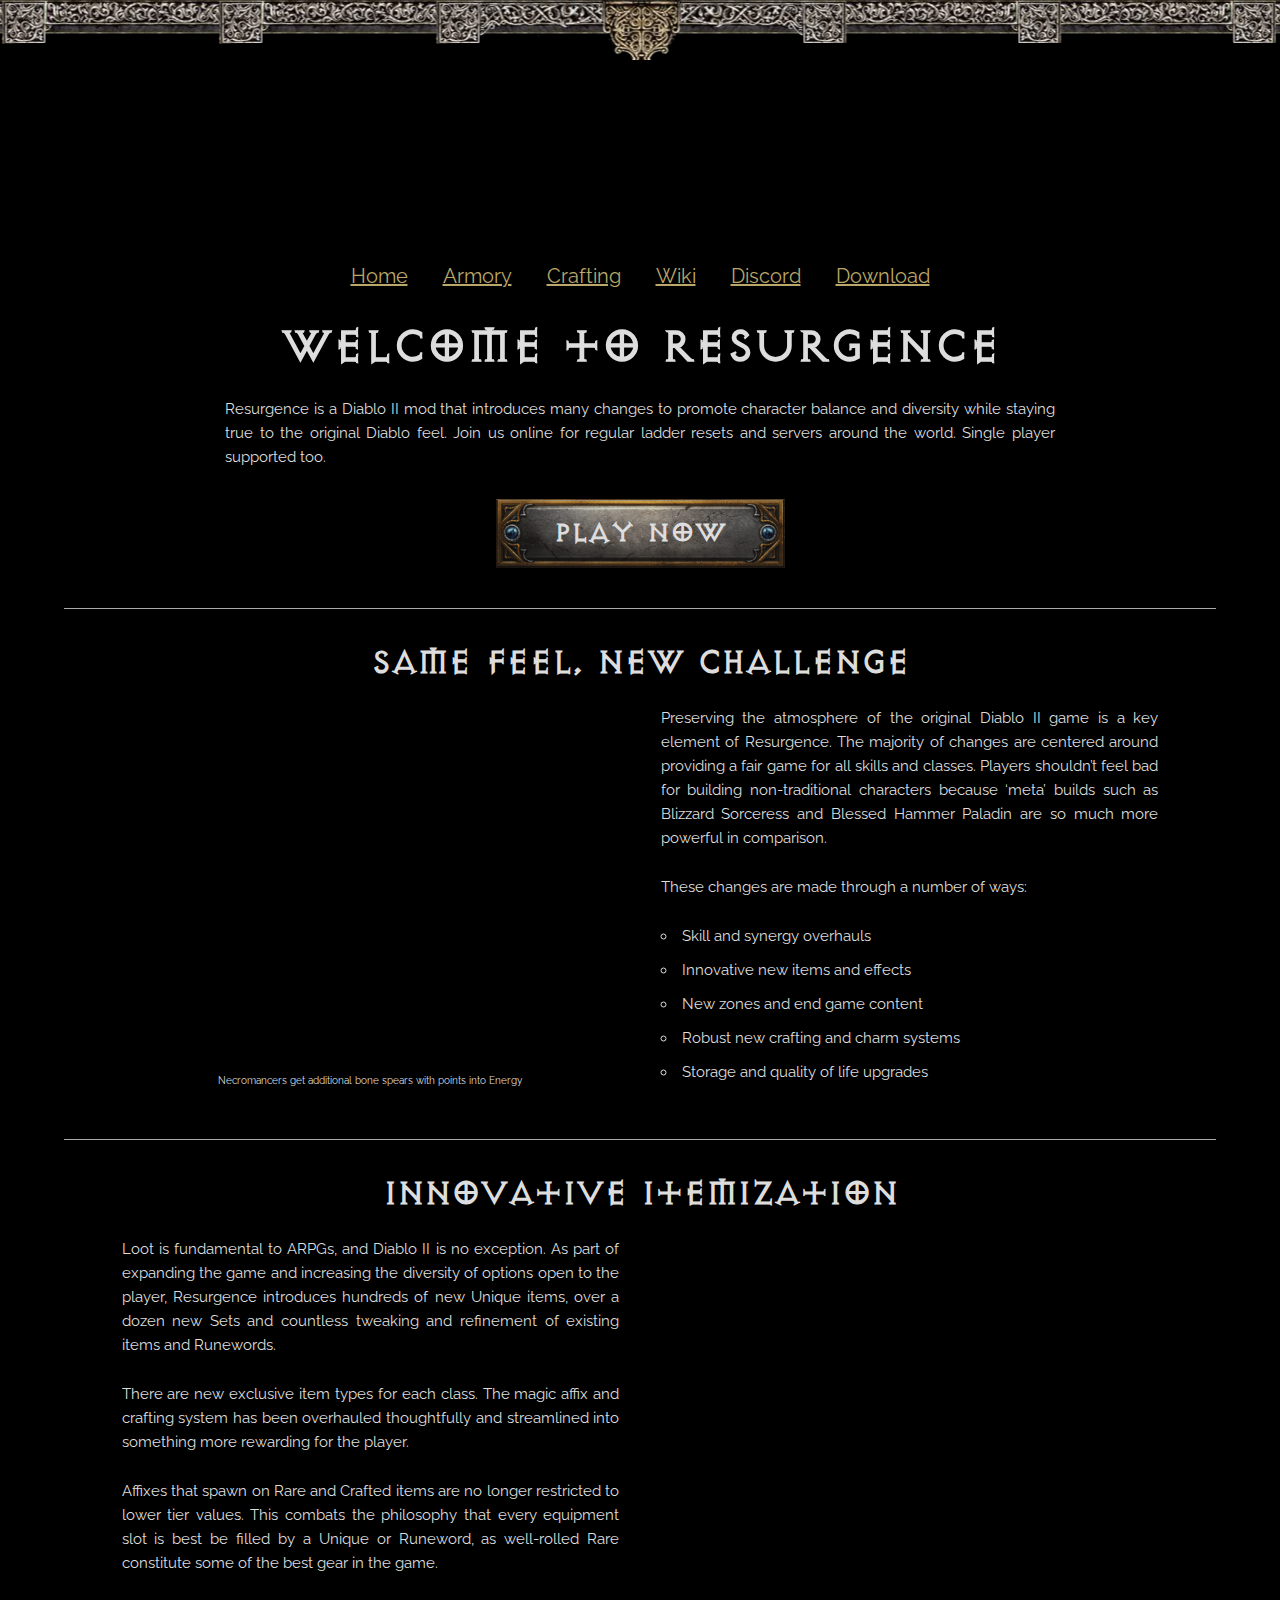
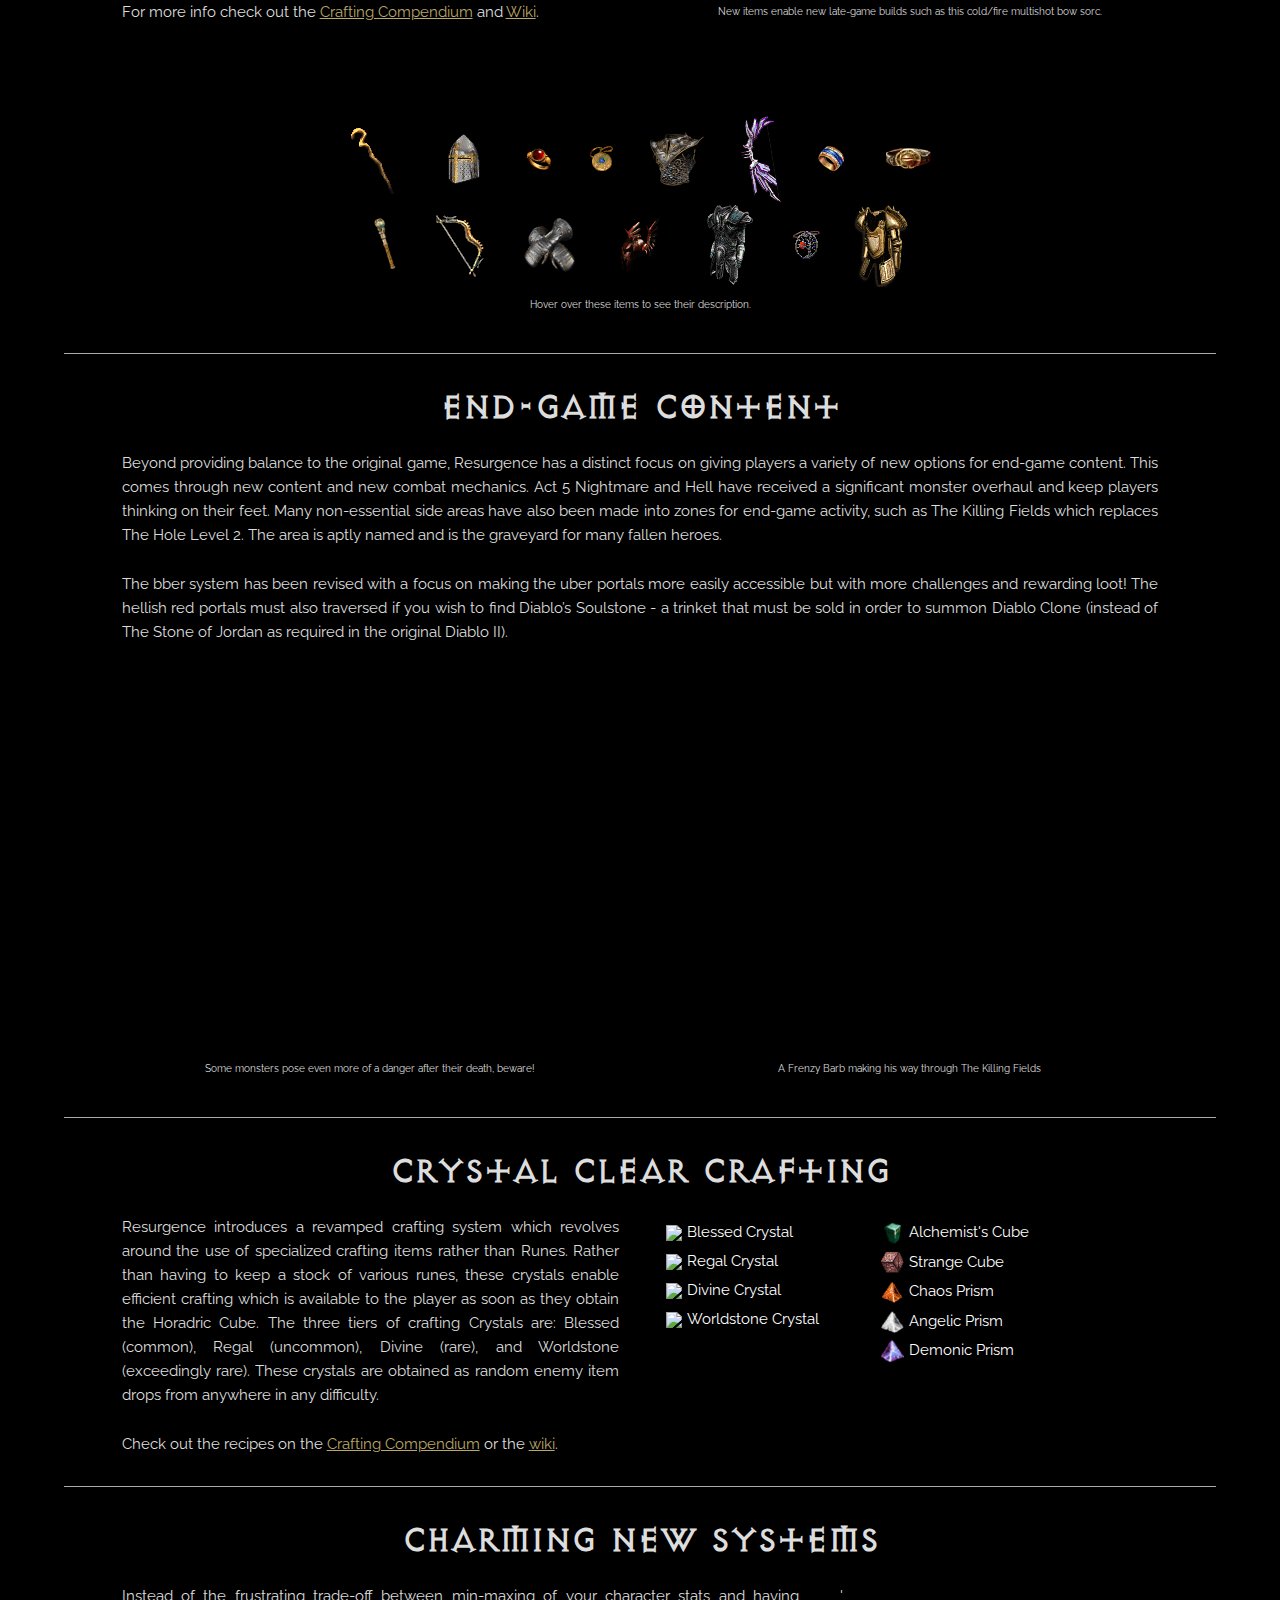
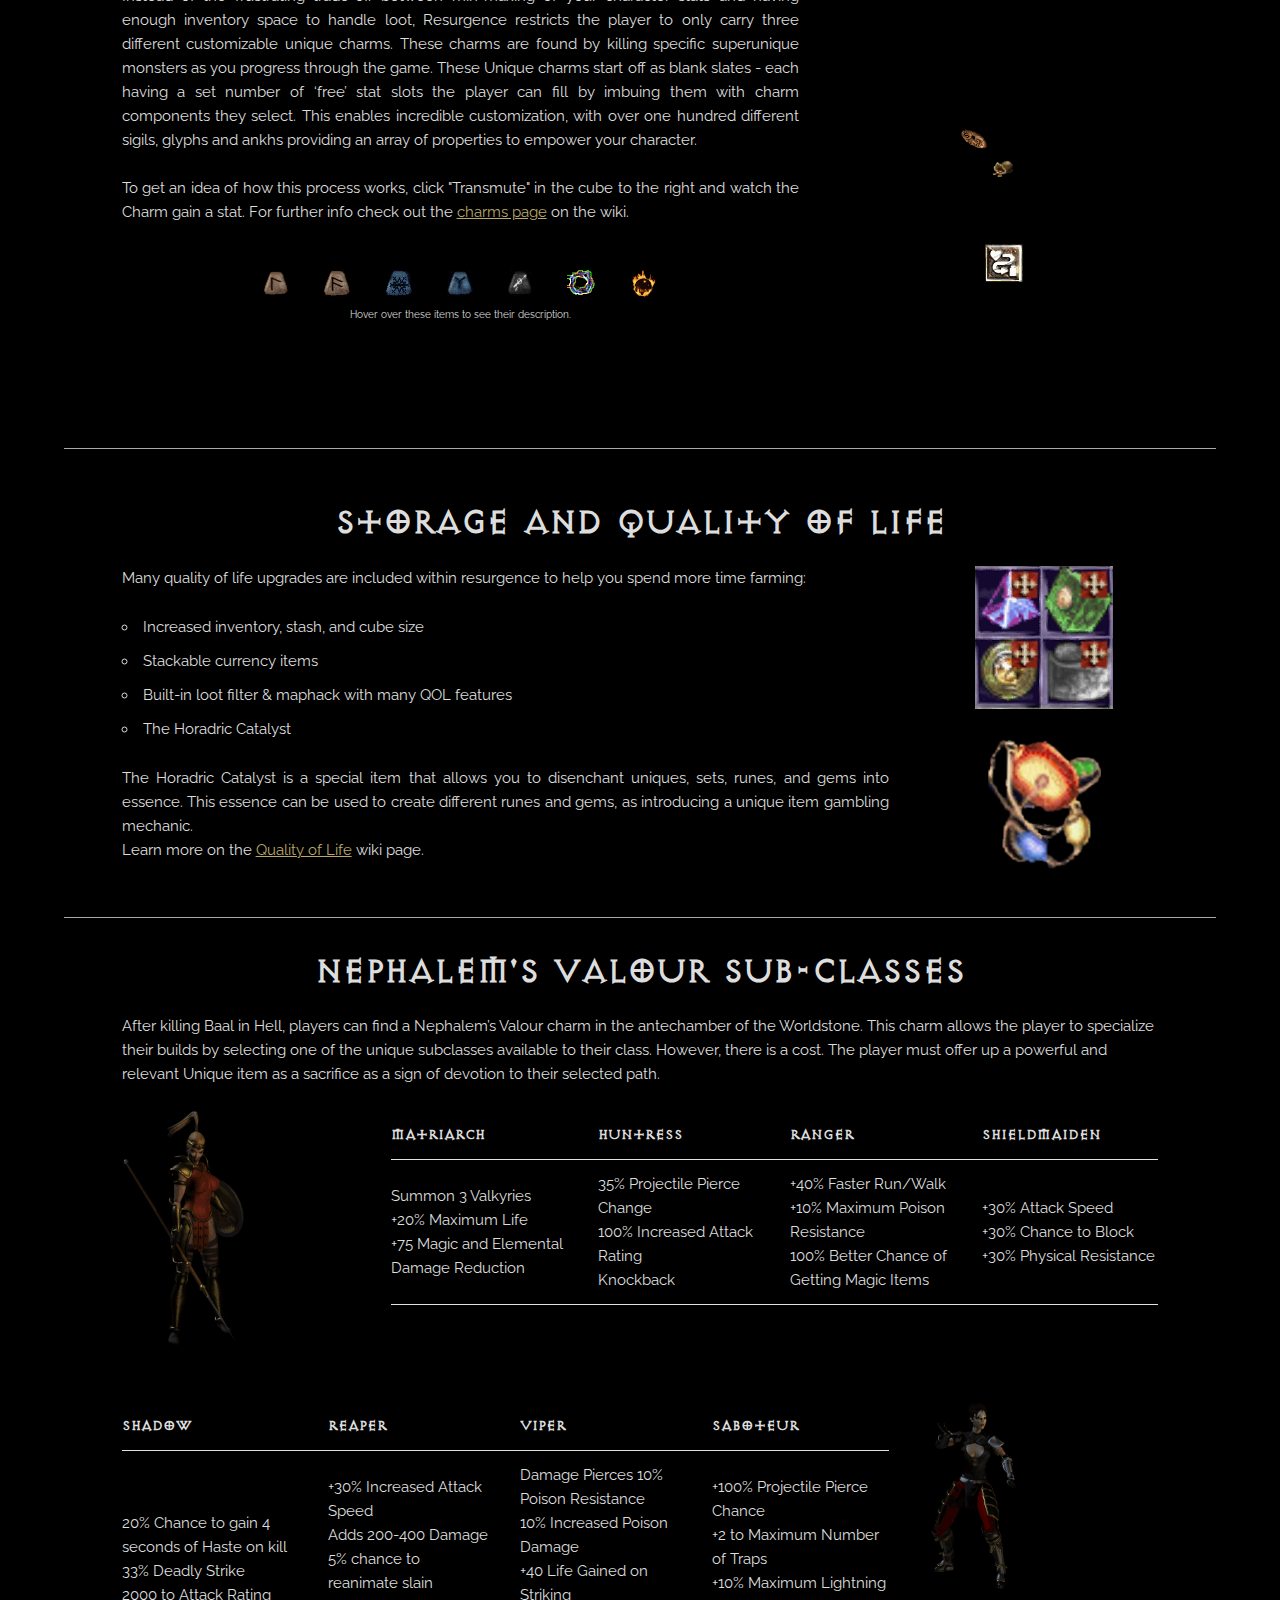
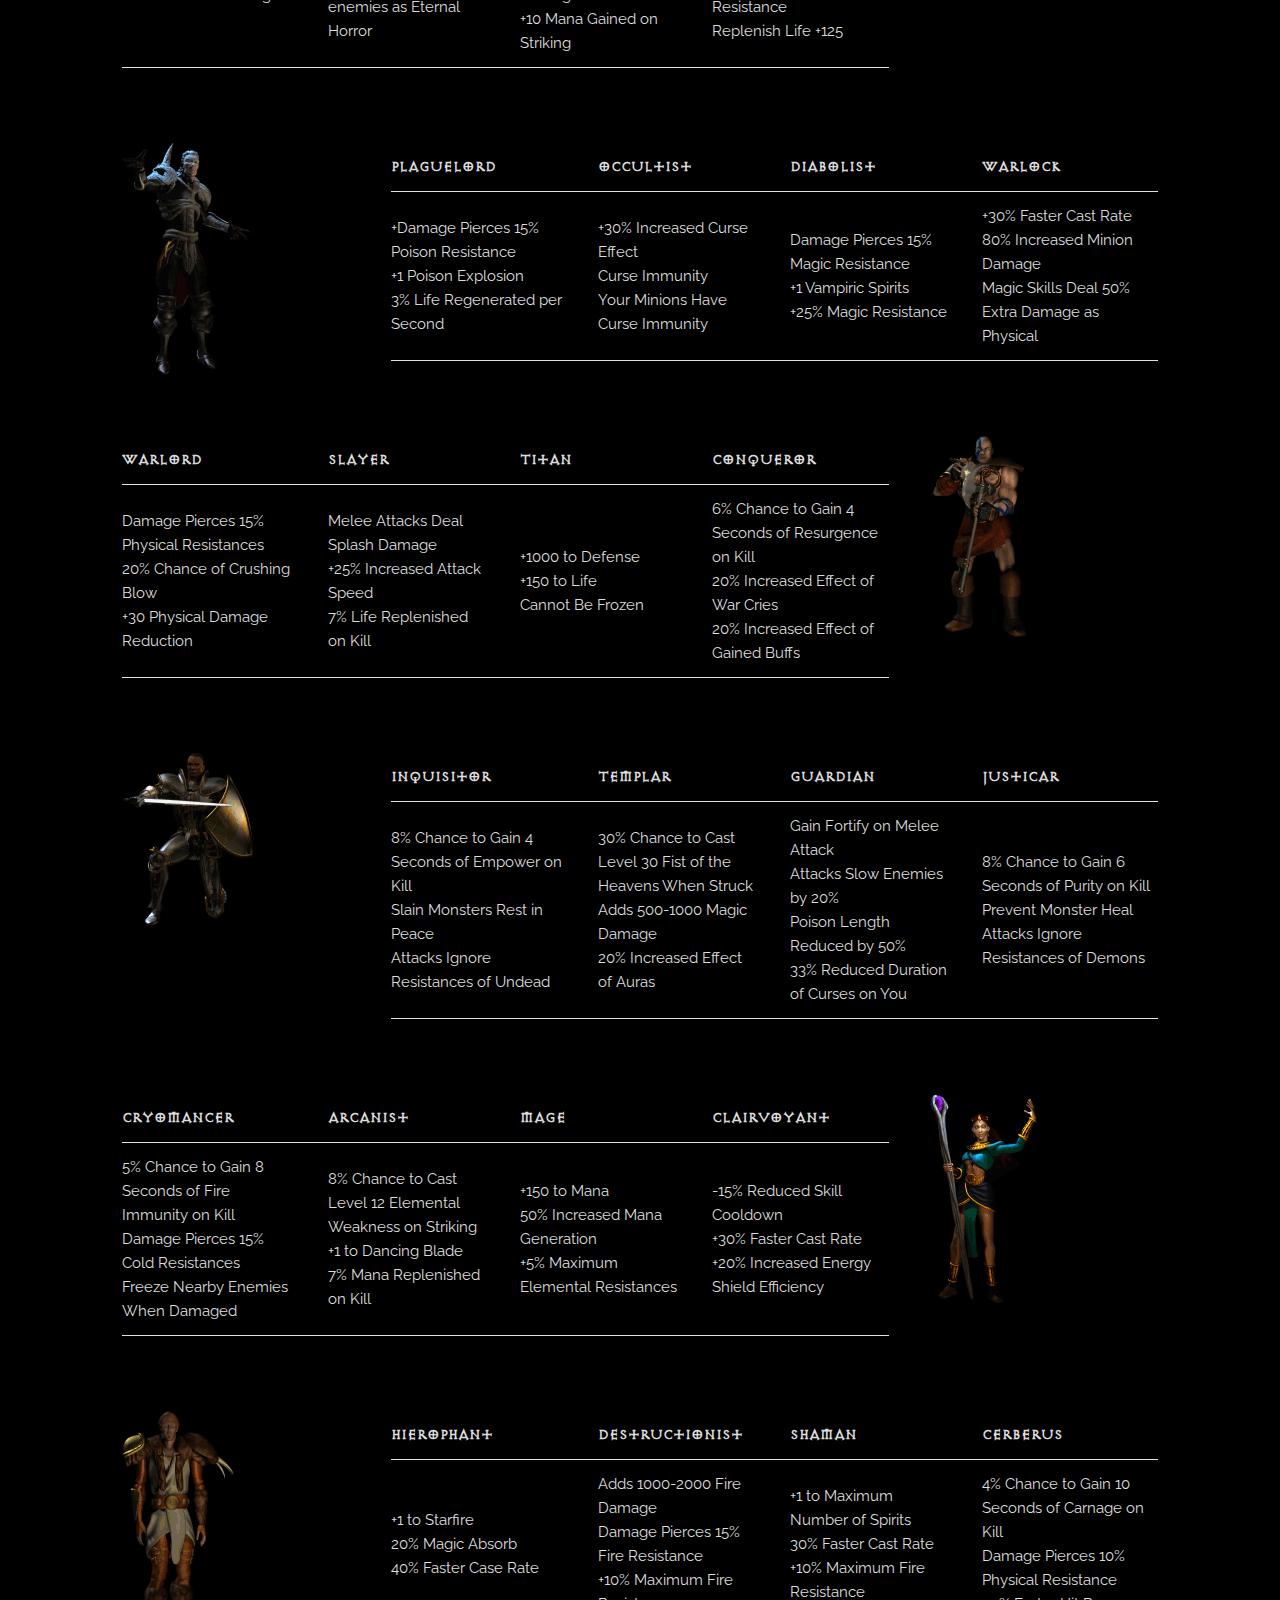
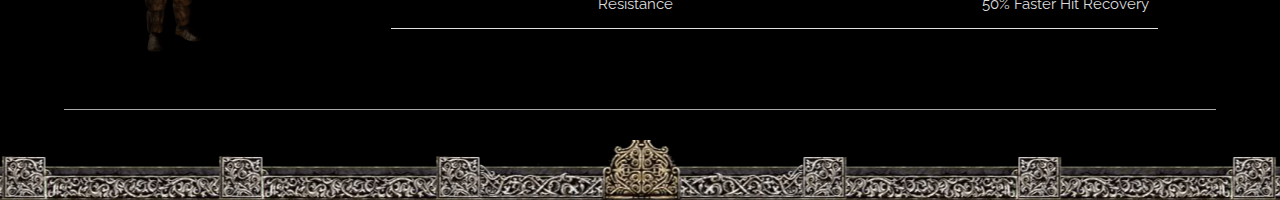
==== commit b72cccfc: "Bottom sections, updated other navs" ====
--- a/index.html
+++ b/index.html
@@ -53,6 +53,7 @@
           <li><a href="crafting.html">Crafting</a></li>
           <li><a href="http://diablo2resurgence.wikia.com/wiki/Diablo2Resurgence_Wikia" target="_blank">Wiki</a></li>
           <li><a href="https://discord.gg/0cDYwWrMLIImycvz" target="_blank">Discord</a></li>
+          <li><a href="https://github.com/DoctorWoot420/resurgence-launcher/releases/download/v1.0.0/Resurgence.Launcher.msi" target="_blank">Download</a></li>
         </ul>
       </div>
     </div>
@@ -460,7 +461,7 @@
             Beyond providing balance to the original game, Resurgence has a distinct focus on giving players a variety of new options for end-game content. This comes through new content and new combat mechanics. Act 5 Nightmare and Hell have received a significant monster overhaul and keep players thinking on their feet. Many non-essential side areas have also been made into zones for end-game activity, such as The Killing Fields which replaces The Hole Level 2. The area is aptly named and is the graveyard for many fallen heroes.
           </p>
           <p>
-            The Uber system has been revised with a focus on making the uber portals more easily accessible but with more challenges and rewarding loot! The hellish red portals must also traversed if you wish to find Diablo’s Soulstone - a trinket that must be sold in order to summon Diablo Clone (instead of The Stone of Jordan as required in the original Diablo II).
+            The bber system has been revised with a focus on making the uber portals more easily accessible but with more challenges and rewarding loot! The hellish red portals must also traversed if you wish to find Diablo’s Soulstone - a trinket that must be sold in order to summon Diablo Clone (instead of The Stone of Jordan as required in the original Diablo II).
           </p>
         </div>
       </div>
@@ -486,75 +487,76 @@
             Check out the recipes on the <a href="../crafting.html">Crafting Compendium</a> or the 
             <a href="http://diablo2resurgence.wikia.com/wiki/Crafting_Recipes">wiki</a>.
         </div>
-        <div class="three columns" id="crafting_tooltips">
-            <a href="javascript:void(0)" class="tooltip"><img src="images/bcrystal.gif" />Blessed Crystal
-              <div>
-                <span class="diablo_white block">
-                  Used to create basic crafted items.              
-                </span>
-              </div>
-            </a>
-            <a href="javascript:void(0)" class="tooltip"><img src="images/rcrystal.gif" />Regal Crystal
-              <div>
-                <span class="diablo_white block">
-                  Used to create high-end crafted items.             
-                </span>
-              </div>
-            </a>
-            <a href="javascript:void(0)" class="tooltip"><img src="images/dcrystal.gif" />Divine Crystal
-              <div>
-                <span class="diablo_white block">
-                  Used to create incredibly powerful crafted items.       
-                </span>
-              </div>
-            </a>
-            <a href="javascript:void(0)" class="tooltip"><img src="images/wcrystal.gif" />Worldstone Crystal
-              <div>
-                <span class="diablo_white block">
-                  Used to create the ultimate tier of crafted items.       
-                </span>
-              </div>
-            </a>
-        </div>
-        <div class="three columns" id="crafting_tooltips">
-            <a href="javascript:void(0)" class="tooltip"><img src="images/astone.gif" />Alchemist's Cube
-              <div>
-                <span class="diablo_white block">
-                  Upgrades a normal item to a random rarity.
-                </span>
-              </div>
-            </a>
-            <a href="javascript:void(0)" class="tooltip"><img src="images/scube.gif" />Strange Cube
-              <div>
-                <span class="diablo_white block">
-                  Safely extracts the socketed runes and jewels from items.
-                </span>
-              </div>
-            </a>
-            <a href="javascript:void(0)" class="tooltip"><img src="images/cprism.gif" />Chaos Prism
-              <div>
-                <span class="diablo_white block">
-                  Rerolls the random properties of a unique item.
-                </span>
-              </div>
-            </a>
-            <a href="javascript:void(0)" class="tooltip"><img src="images/aprism.png" />Angelic Prism
-              <div>
-                <span class="diablo_white block">
-                  A chance to change the base of an item, or brick it.
-                </span>
-              </div>
-            </a>
-            <a href="javascript:void(0)" class="tooltip"><img src="images/dprism.png" />Demonic Prism
-              <div>
-                <span class="diablo_white block">
-                  A chance to corrupt an additional modifier onto item, or brick it.
-                </span>
-              </div>
-            </a>
-        </div>
-      </div>
-
+        <div class="six columns">
+          <div class="five columns crafting_tooltips">
+              <a href="javascript:void(0)" class="tooltip"><img src="images/bcrystal.gif" />Blessed Crystal
+                <div>
+                  <span class="diablo_white block">
+                    Used to create basic crafted items.              
+                  </span>
+                </div>
+              </a>
+              <a href="javascript:void(0)" class="tooltip"><img src="images/rcrystal.gif" />Regal Crystal
+                <div>
+                  <span class="diablo_white block">
+                    Used to create high-end crafted items.             
+                  </span>
+                </div>
+              </a>
+              <a href="javascript:void(0)" class="tooltip"><img src="images/dcrystal.gif" />Divine Crystal
+                <div>
+                  <span class="diablo_white block">
+                    Used to create incredibly powerful crafted items.       
+                  </span>
+                </div>
+              </a>
+              <a href="javascript:void(0)" class="tooltip"><img src="images/wcrystal.gif" />Worldstone Crystal
+                <div>
+                  <span class="diablo_white block">
+                    Used to create the ultimate tier of crafted items.       
+                  </span>
+                </div>
+              </a>
+          </div>
+          <div class="five columns crafting_tooltips">
+              <a href="javascript:void(0)" class="tooltip"><img src="images/astone.gif" />Alchemist's Cube
+                <div>
+                  <span class="diablo_white block">
+                    Upgrades a normal item to a random rarity.
+                  </span>
+                </div>
+              </a>
+              <a href="javascript:void(0)" class="tooltip"><img src="images/scube.gif" />Strange Cube
+                <div>
+                  <span class="diablo_white block">
+                    Safely extracts the socketed runes and jewels from items.
+                  </span>
+                </div>
+              </a>
+              <a href="javascript:void(0)" class="tooltip"><img src="images/cprism.gif" />Chaos Prism
+                <div>
+                  <span class="diablo_white block">
+                    Rerolls the random properties of a unique item.
+                  </span>
+                </div>
+              </a>
+              <a href="javascript:void(0)" class="tooltip"><img src="images/aprism.png" />Angelic Prism
+                <div>
+                  <span class="diablo_white block">
+                    A chance to change the base of an item, or brick it.
+                  </span>
+                </div>
+              </a>
+              <a href="javascript:void(0)" class="tooltip"><img src="images/dprism.png" />Demonic Prism
+                <div>
+                  <span class="diablo_white block">
+                    A chance to corrupt an additional modifier onto item, or brick it.
+                  </span>
+                </div>
+              </a>
+          </div>
+        </div>
+      </div>
       <div class="row separator" ></div>
 
       <div class="row" style="text-align: center;"><h3>Charming New Systems</h3></div>
@@ -784,16 +786,15 @@
                 </div>
               </a>
               <br /><br />
-              <a href="javascript:void(0)#" class="tooltip" style="margin-right: 25px; margin-left: 25px;"><img src="images/catalyst.gif" />
+              <a href="javascript:void(0)#" class="tooltip" style="margin-right: 25px; margin-left: 25px;"><img src="images/catalyst_new.png" />
                 <div>
                   <span class="diablo_unique block">
                     Horadric Catalyst
                   </span>
                   <span class="diablo_blue block">
-                    Transmogrifies Runes and Gems Into Essence
-                  </span>
-                  <span class="diablo_white block">
-                    <br /><br />
+                    Transmutes Uniques, Sets, Runes, and Gems into Essence
+                  </span>
+                  <span class="diablo_white block">
                     Radiant Essence: 1650<br />
                     Gem Essence: 320<br />
                     Greater Rune Essence: 5<br />
@@ -810,7 +811,7 @@
       <div class="row">
         <div class="twelve columns">
           <p>
-            After killing Baal in Hell, players can find a Nephalem’s Valour charm in the antechamber of the Worldstone. This charm allows the player to specialize their builds by selecting one of the three unique subclasses available to their class. However, there is a cost. The player must offer up a powerful and relevant Unique item as a sacrifice as a sign of devotion to their selected path. For instance, the Mage (Sorceress) subclass can only be ascended to if you are willing to sacrifice one of the following: Griffon’s Eye (Diadem), Nightwing’s Veil (Spired Helm) or The Red Devil (Armet).        
+            After killing Baal in Hell, players can find a Nephalem’s Valour charm in the antechamber of the Worldstone. This charm allows the player to specialize their builds by selecting one of the unique subclasses available to their class. However, there is a cost. The player must offer up a powerful and relevant Unique item as a sacrifice as a sign of devotion to their selected path.       
           </p>
         </div>
       </div>
@@ -831,10 +832,10 @@
             </thead>
             <tbody>
               <tr>
-                <td>You Can Summon 2 Additional Valkyries<br />+50% Faster Hit Recovery<br />+200 to Life</td>
-                <td>35% Projectile Pierce CHance<br />+1000 to Attack Rating<br />Knockback</td>
+                <td>Summon 3 Valkyries<br />+20% Maximum Life<br />+75 Magic and Elemental Damage Reduction</td>
+                <td>35% Projectile Pierce Change<br />100% Increased Attack Rating<br />Knockback</td>
                 <td>+40% Faster Run/Walk<br />+10% Maximum Poison Resistance<br />100% Better Chance of Getting Magic Items</td>
-                <td>+20% Attack Speed<br />+25% Chance to Block<br />+20% Physical Resistance</td>
+                <td>+30% Attack Speed<br />+30% Chance to Block<br />+30% Physical Resistance</td>
               </tr>
             </tbody>
           </table>
@@ -854,10 +855,10 @@
             </thead>
             <tbody>
               <tr>
-                <td>20% Chance to gain 4 seconds of Haste on kill<br />33% Deadly Strike<br />20% Increased Dexterity</td>
+                <td>20% Chance to gain 4 seconds of Haste on kill<br />33% Deadly Strike<br />2000 to Attack Rating</td>
                 <td>+30% Increased Attack Speed<br />Adds 200-400 Damage<br />5% chance to reanimate slain enemies as Eternal Horror</td>
-                <td>Damage Pierces 30% Poison Resistance<br />30% Increased Poison Damage<br />+50 Life Gained on Striking<br />+50 Mana Gained on Striking</td>
-                <td>+100% Projectile Pierce Chance<br />+1 to Maximum Number of Traps<br />+10% Maximum Lightning Resistance</td>
+                <td>Damage Pierces 10% Poison Resistance<br />10% Increased Poison Damage<br />+40 Life Gained on Striking<br />+10 Mana Gained on Striking</td>
+                <td>+100% Projectile Pierce Chance<br />+2 to Maximum Number of Traps<br />+10% Maximum Lightning Resistance<br />Replenish Life +125</td>
               </tr>
             </tbody>
           </table>
@@ -883,10 +884,10 @@
             </thead>
             <tbody>
               <tr>
-                <td>+Damage Pierces 20% Poison Resistance<br />+1 Putrify<br />3% Life Regenerated per Second</td>
+                <td>+Damage Pierces 15% Poison Resistance<br />+1 Poison Explosion<br />3% Life Regenerated per Second</td>
                 <td>+30% Increased Curse Effect<br />Curse Immunity<br />Your Minions Have Curse Immunity</td>
-                <td>Damage Pierces 25% Magic Resistance<br />+1 Vampiric Spirits<br />+25 Magic Resistance</td>
-                <td>+30% Faster Cast Rate<br />40% Increased Minion Damage<br />Magic Skills Deal 35% Extra Damage as Physical</td>
+                <td>Damage Pierces 15% Magic Resistance<br />+1 Vampiric Spirits<br />+25% Magic Resistance</td>
+                <td>+30% Faster Cast Rate<br />80% Increased Minion Damage<br />Magic Skills Deal 50% Extra Damage as Physical</td>
               </tr>
             </tbody>
           </table>
@@ -906,10 +907,10 @@
             </thead>
             <tbody>
               <tr>
-                <td>20% Chance of Crushing Blow<br />Melee Attacks Stun Enemies +10<br />+30 Physical Damage Reduction</td>
-                <td>Melee Attacks Deal Splash Damage<br />+20% Increased Attack Speed<br />5% Life Replenished on Kill</td>
-                <td>+1000 Defense<br />Increased Maximum Life +20%<br />Cannot Be Frozen</td>
-                <td>6% Chance to Gain 4 Seconds of Resurgence on Kill<br />30% Increased Effect of War Cries<br />+5% Experience Gained</td>
+                <td>Damage Pierces 15% Physical Resistances<br />20% Chance of Crushing Blow<br />+30 Physical Damage Reduction</td>
+                <td>Melee Attacks Deal Splash Damage<br />+25% Increased Attack Speed<br />7% Life Replenished on Kill</td>
+                <td>+1000 to Defense<br />+150 to Life<br />Cannot Be Frozen</td>
+                <td>6% Chance to Gain 4 Seconds of Resurgence on Kill<br />20% Increased Effect of War Cries<br />20% Increased Effect of Gained Buffs</td>
               </tr>
             </tbody>
           </table>
@@ -935,10 +936,10 @@
             </thead>
             <tbody>
               <tr>
-                <td>6% Chance to Gain 4 Seconds of Empower on Kill<br />Slain Monsters Rest in Peace<br />Attacks Ignore Resistances of Undead</td>
-                <td>25% Chance to Cast Level 40 Fist of the Heavens When Struck<br />Adds 300-600 Magic Damage<br />30% Increased Effect of Auras</td>
-                <td>+Gain Fortify on Melee Attack<br />Attacks Slow Enemies by 20%<br />Poison Length Reduced by 33%<br />20% Reduced Duration of Curses on You</td>
-                <td>6% Chance to Gain Purity on Kill<br />Prevent Monster Heal<br />Attacks Ignore Resistances of Demons</td>
+                <td>8% Chance to Gain 4 Seconds of Empower on Kill<br />Slain Monsters Rest in Peace<br />Attacks Ignore Resistances of Undead</td>
+                <td>30% Chance to Cast Level 30 Fist of the Heavens When Struck<br />Adds 500-1000 Magic Damage<br />20% Increased Effect of Auras</td>
+                <td>Gain Fortify on Melee Attack<br />Attacks Slow Enemies by 20%<br />Poison Length Reduced by 50%<br />33% Reduced Duration of Curses on You</td>
+                <td>8% Chance to Gain 6 Seconds of Purity on Kill<br />Prevent Monster Heal<br />Attacks Ignore Resistances of Demons</td>
               </tr>
             </tbody>
           </table>
@@ -958,10 +959,10 @@
             </thead>
             <tbody>
               <tr>
-                <td>+40% Faster Cast Rate<br />+10% Maximum Cold Reistance<br />Enemies Who Attack You Become Frozen</td>
-                <td>8% Chance to Cast Level 12 Elemental Weakness on Striking<br />+1 to Dancing Blade<br />5% Mana Replenished on Kill</td>
-                <td>25% Increased Elemental Damage<br />-15% Enemy Elemental Resistances<br />+5% Maximum Elemental Resistances</td>
-                <td>-25% Reduced Skill Cooldown<br />+200 to Mana<br />+40% Increased Energy Shield Efficiency</td>
+                <td>5% Chance to Gain 8 Seconds of Fire Immunity on Kill<br />Damage Pierces 15% Cold Resistances<br />Freeze Nearby Enemies When Damaged</td>
+                <td>8% Chance to Cast Level 12 Elemental Weakness on Striking<br />+1 to Dancing Blade<br />7% Mana Replenished on Kill</td>
+                <td>+150 to Mana<br />50% Increased Mana Generation<br />+5% Maximum Elemental Resistances</td>
+                <td>-15% Reduced Skill Cooldown<br />+30% Faster Cast Rate<br />+20% Increased Energy Shield Efficiency</td>
               </tr>
             </tbody>
           </table>
@@ -987,10 +988,10 @@
             </thead>
             <tbody>
               <tr>
-                <td>+1 to Starfire<br />10% Magic Absorb<br />20% Increased Energy</td>
-                <td>3% Chance to cast level 14 Infernal Nova when you Kill an Enemy<br />Adds 400-800 Fire Damage<br />Damage Pierces 20% Fire Resistance</td>
+                <td>+1 to Starfire<br />20% Magic Absorb<br />40% Faster Case Rate</td>
+                <td>Adds 1000-2000 Fire Damage<br />Damage Pierces 15% Fire Resistance<br />+10% Maximum Fire Resistance</td>
                 <td>+1 to Maximum Number of Spirits<br />30% Faster Cast Rate<br />+10% Maximum Fire Resistance</td>
-                <td>-6% Chance to Gain Blood Rage on Kill<br />Damage Pierces 20% Physical Resistance<br />33% Chance of Open Wounds</td>
+                <td>4% Chance to Gain 10 Seconds of Carnage on Kill<br />Damage Pierces 10% Physical Resistance<br />50% Faster Hit Recovery</td>
               </tr>
             </tbody>
           </table>
--- a/css/skeleton.css
+++ b/css/skeleton.css
@@ -42,14 +42,14 @@
 /* For devices larger than 400px */
 @media (min-width: 400px) {
   .container {
-    width: 85%;
+    width: 90%;
     padding: 0; }
 }
 
 /* For devices larger than 550px */
 @media (min-width: 550px) {
   .container {
-    width: 80%; }
+    width: 90%; }
   .column,
   .columns {
     margin-left: 4%; }
@@ -76,16 +76,31 @@
 
   .one-half.column                { width: 48%; }
 
-  /* Media query for screens smaller than 1360px */
-  @media (max-width: 1360px) {
+  /* Media query for screens smaller than 1000px */
+  @media (max-width: 1000px) {
+    /* Switch to top/bottom layout */
+    .eight.columns {
+      width: 100%;
+      float: none;
+      margin-bottom:20px;
+    }
+  }
+
+  /* Media query for screens smaller than 1200px */
+  @media (max-width: 1200px) {
     /* Switch to top/bottom layout */
     .six.columns {
       width: 100%;
       float: none;
+      margin-bottom:20px;
     }
     .six.columns iframe{
-      min-height: 360px;
+      max-height: 180px;
     }
+  }
+
+  .six.columns iframe{
+    max-height:360px;
   }
 
   .six.columns {
@@ -585,17 +600,17 @@
 a.tooltip:hover div span.block {
   display:block; }
 
-div#crafting_tooltips a.tooltip div {
+div.crafting_tooltips a.tooltip div {
     margin-left: 10px;  }
 
-div#crafting_tooltips a {
+div.crafting_tooltips a {
     display: block;
     margin: 5px !important;
-    float: left;  
     color: #fff;
+    text-align:left;
   }
 
-div#crafting_tooltips img {
+div.crafting_tooltips img {
     vertical-align: middle;
     width:28px;
     padding-right:5px;
@@ -658,6 +673,10 @@
 div.neph_valor_row {
   margin-bottom: 50px;  }
 
+.neph_valor_row td {
+  width:25%;
+}
+
 div.horadric_cube_container {
   position: relative; 
   background: url("../images/cube.gif");
@@ -665,7 +684,11 @@
   height: 434px; }
 
 div.horadric_cube_ingredients, div.transmute {
-  position: absolute; }
+  position: absolute;
+}
+div.horadric_cube_ingredients img {
+  height:
+}
 
 /* Crafting
 –––––––––––––––––––––––––––––––––––––––––––––––– */
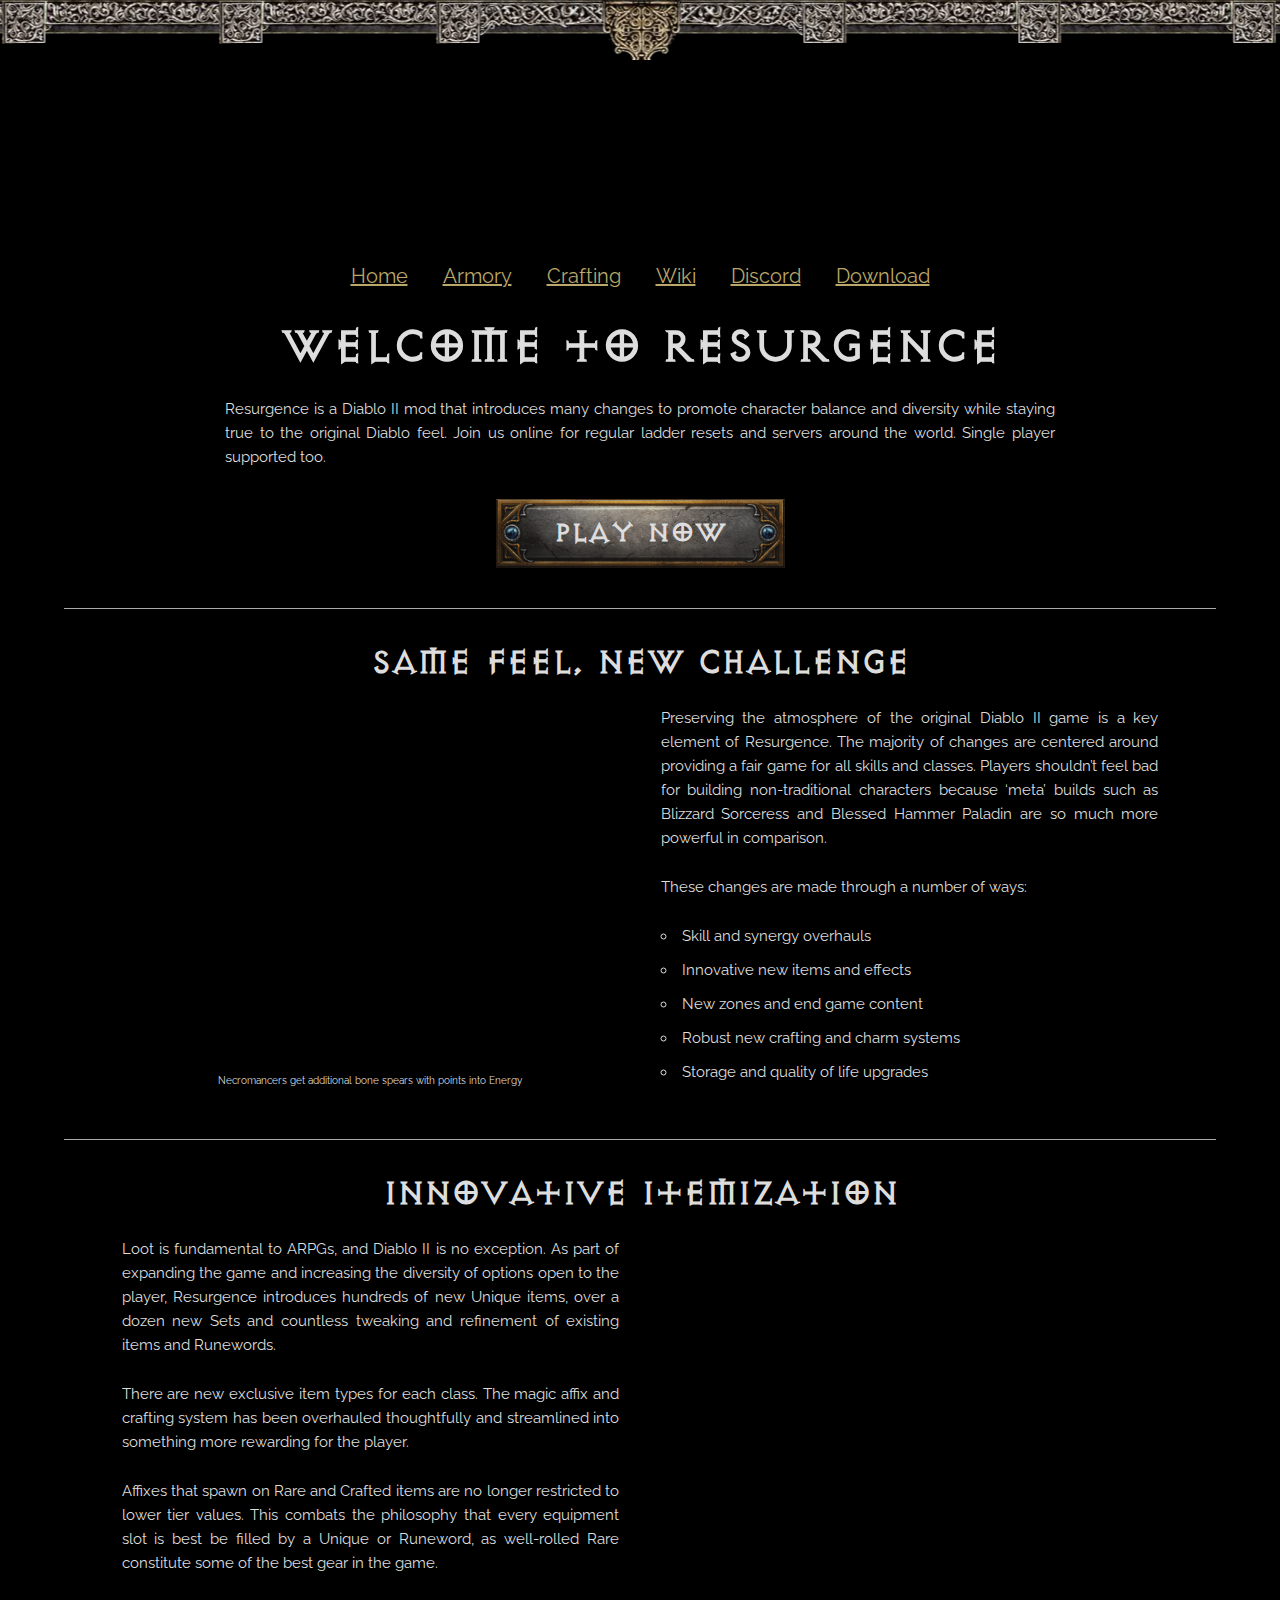
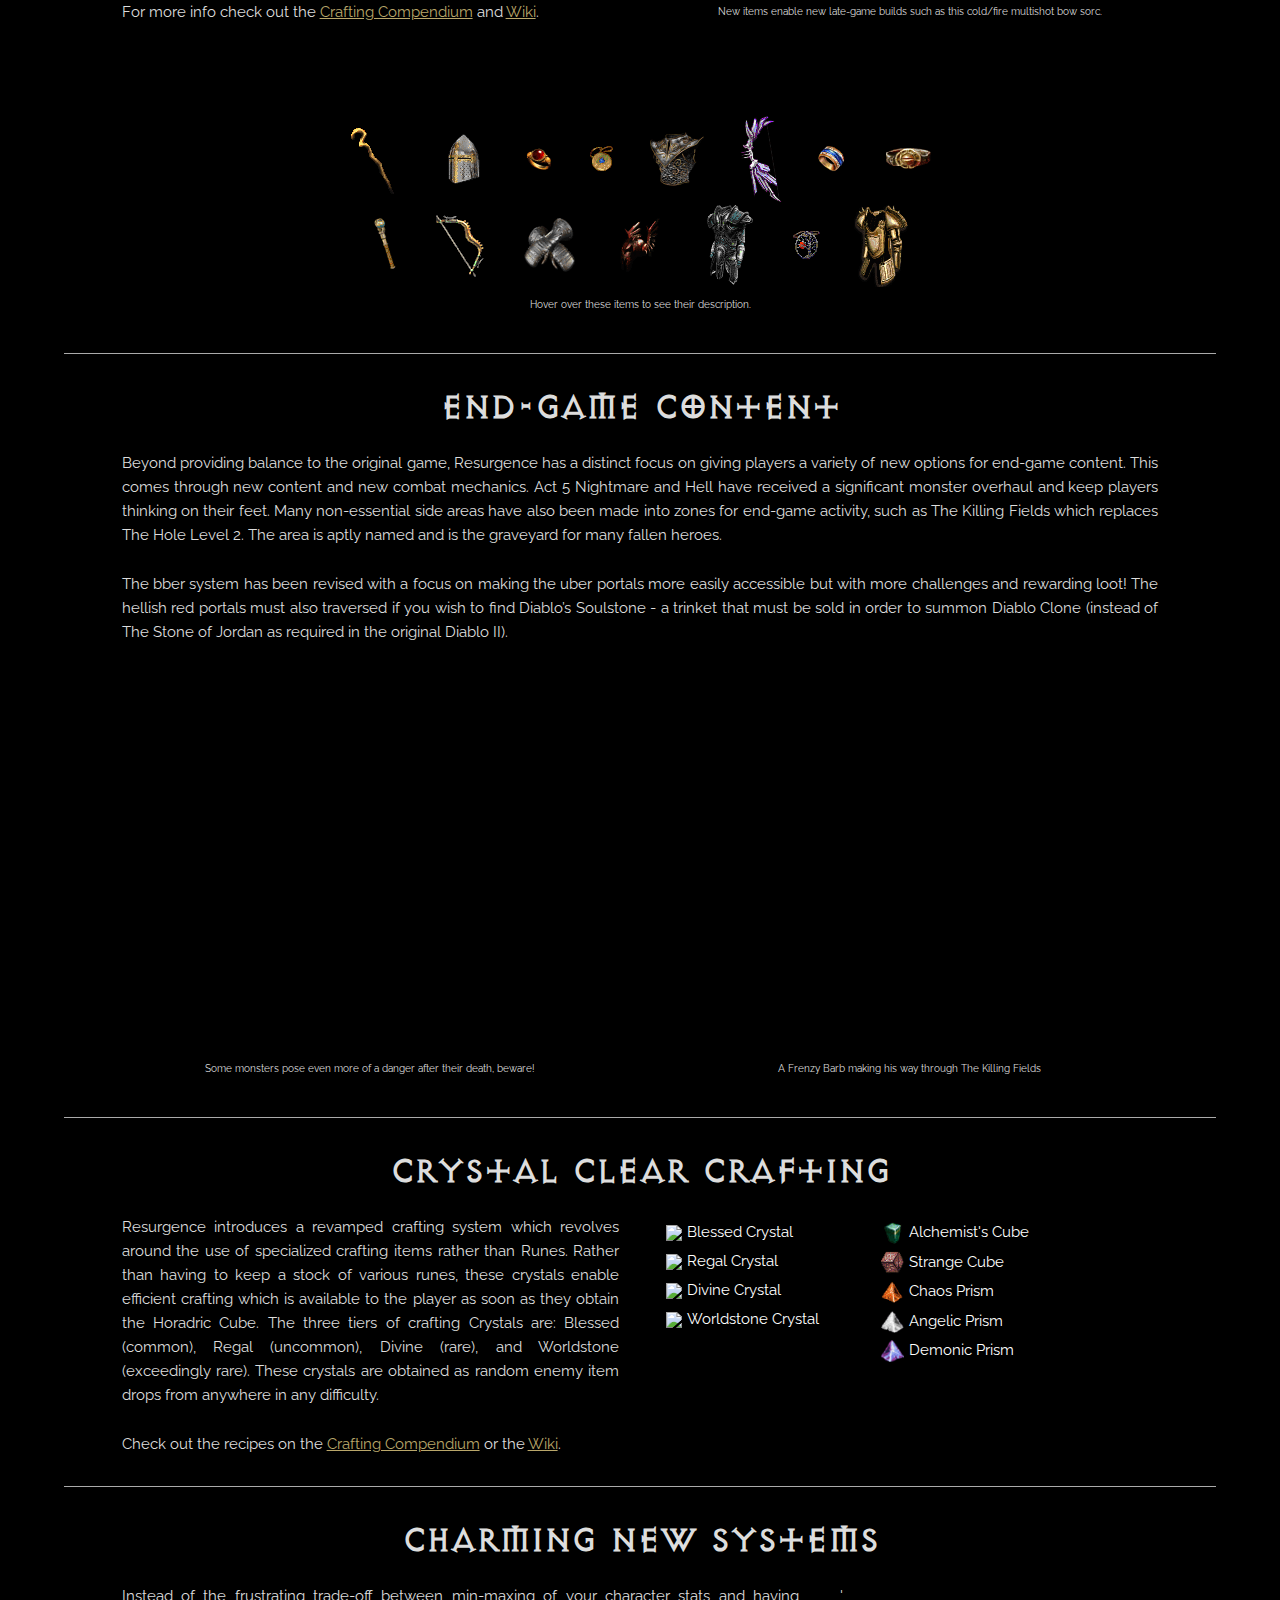
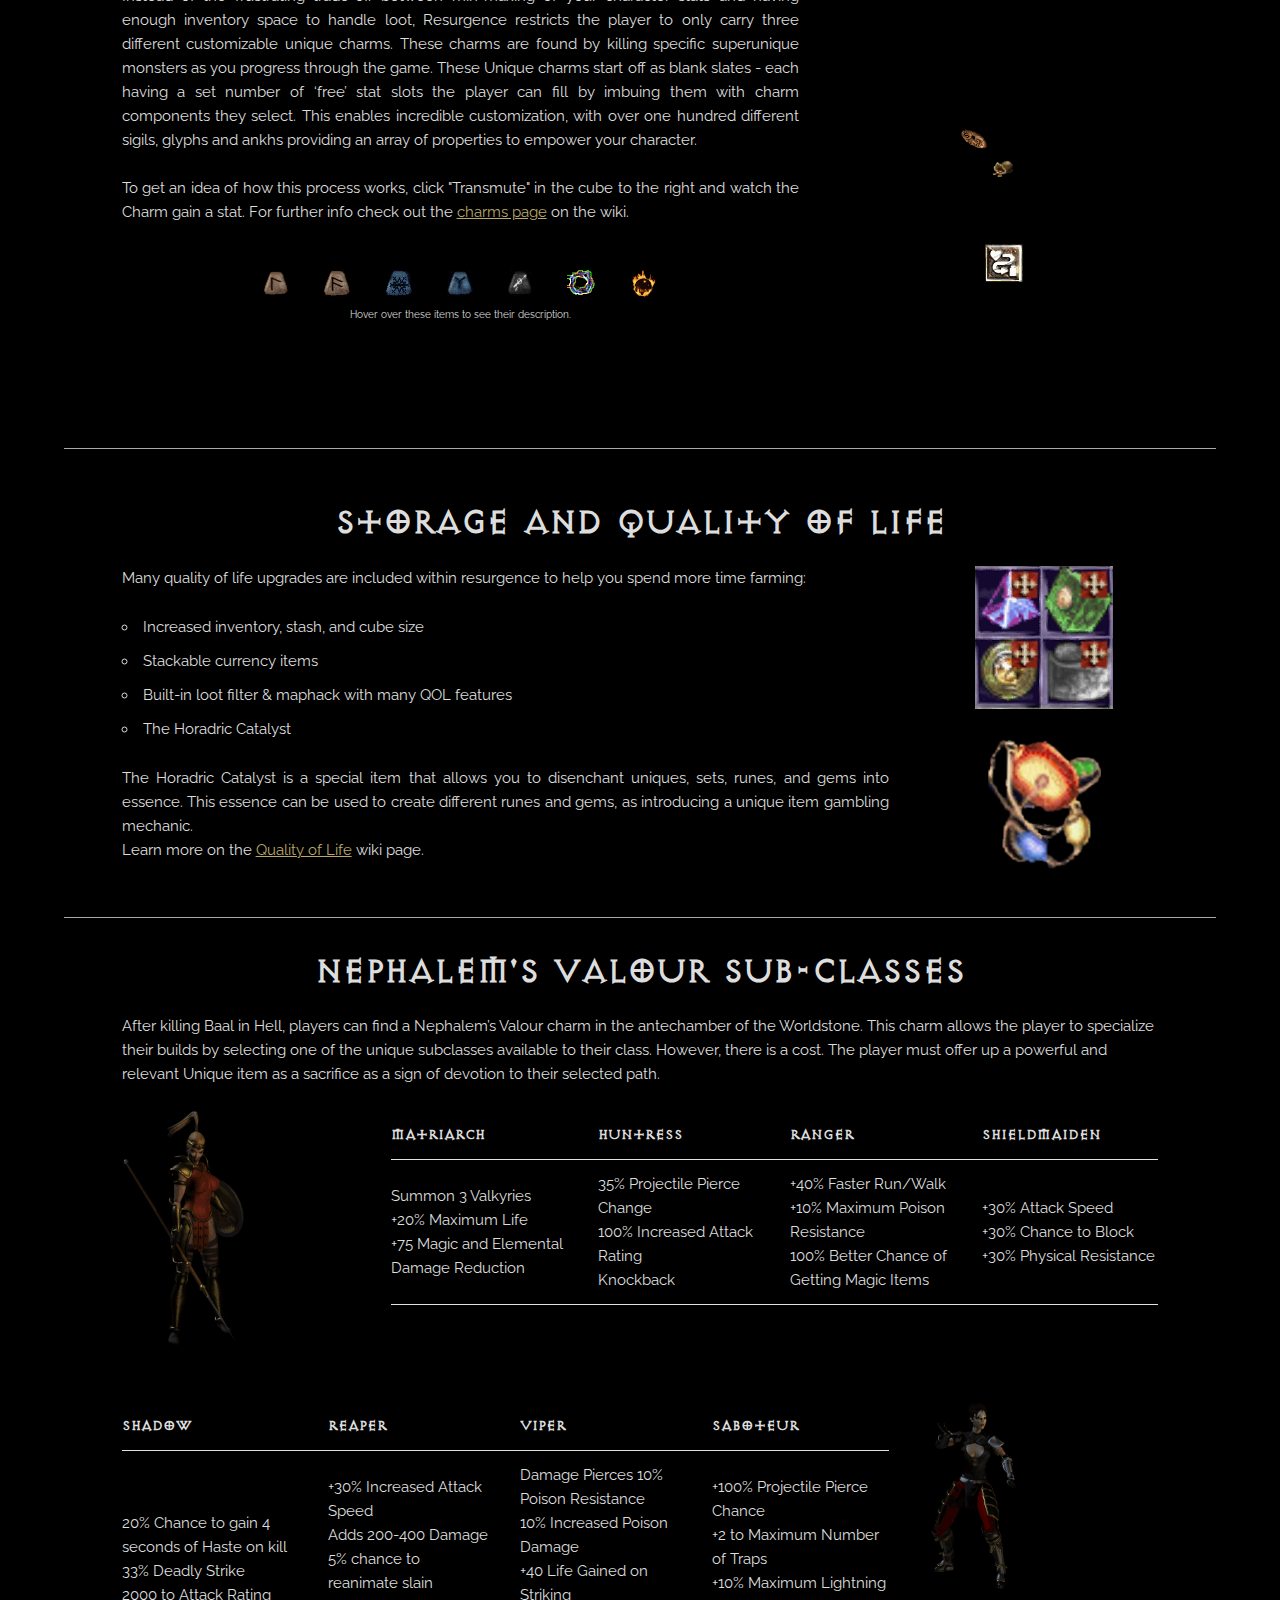
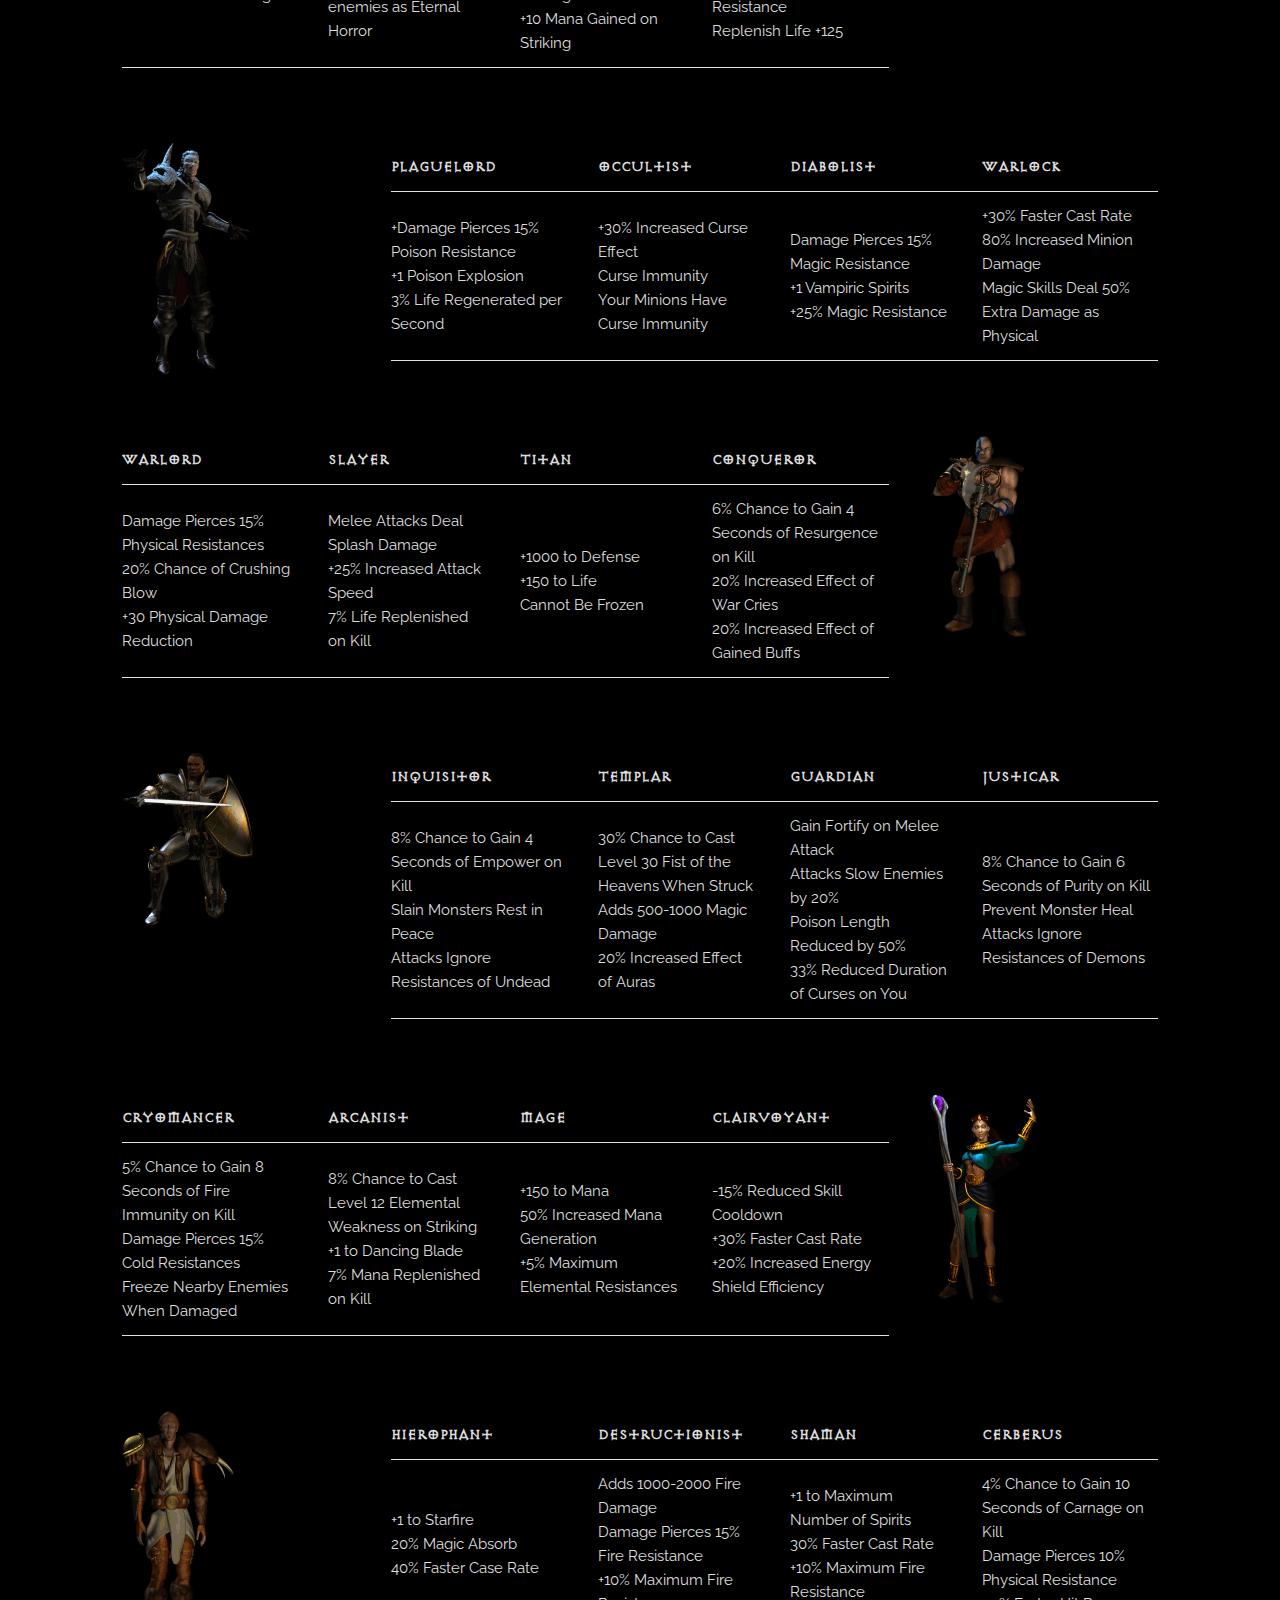
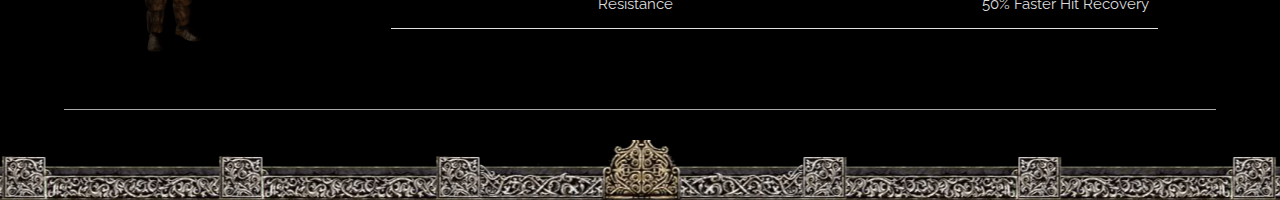
==== commit b8923089: "capital letters" ====
--- a/index.html
+++ b/index.html
@@ -485,7 +485,7 @@
             Resurgence introduces a revamped crafting system which revolves around the use of specialized crafting items rather than Runes. Rather than having to keep a stock of various runes, these crystals enable efficient crafting which is available to the player as soon as they obtain the Horadric Cube. The three tiers of crafting Crystals are: Blessed (common), Regal (uncommon), Divine (rare), and Worldstone (exceedingly rare). These crystals are obtained as random enemy item drops from anywhere in any difficulty.        
           </p>
             Check out the recipes on the <a href="../crafting.html">Crafting Compendium</a> or the 
-            <a href="http://diablo2resurgence.wikia.com/wiki/Crafting_Recipes">wiki</a>.
+            <a href="http://diablo2resurgence.wikia.com/wiki/Crafting_Recipes" target="_blank">Wiki</a>.
         </div>
         <div class="six columns">
           <div class="five columns crafting_tooltips">
@@ -566,7 +566,7 @@
               Instead of the frustrating trade-off between min-maxing of your character stats and having enough inventory space to handle loot, Resurgence restricts the player to only carry three different customizable unique charms. These charms are found by killing specific superunique monsters as you progress through the game. These Unique charms start off as blank slates - each having a set number of ‘free’ stat slots the player can fill by imbuing them with charm components they select. This enables incredible customization, with over one hundred different sigils, glyphs and ankhs providing an array of properties to empower your character.
               <br />
               <br />
-              To get an idea of how this process works, click "Transmute" in the cube to the right and watch the Charm gain a stat.  For further info check out the <a href="http://diablo2resurgence.wikia.com/wiki/Charms">charms page</a> on the wiki.
+              To get an idea of how this process works, click "Transmute" in the cube to the right and watch the Charm gain a stat.  For further info check out the <a href="http://diablo2resurgence.wikia.com/wiki/Charms" target="_blank">charms page</a> on the wiki.
             </p>
             <div class="item_hover" style="padding-top:20px;">
               <a href="javascript:void(0)" class="tooltip"><img src="images/glyph_garnet.png" />
@@ -775,7 +775,7 @@
             <li>Built-in loot filter & maphack with many QOL features</li>
             <li>The Horadric Catalyst</li>
           </ul>
-          <p>The Horadric Catalyst is a special item that allows you to disenchant uniques, sets, runes, and gems into essence.  This essence can be used to create different runes and gems, as introducing a unique item gambling mechanic.<Br />Learn more on the <a href="http://diablo2resurgence.wikia.com/wiki/Crafting_Quality_of_Life_Items">Quality of Life</a> wiki page.</a>
+          <p>The Horadric Catalyst is a special item that allows you to disenchant uniques, sets, runes, and gems into essence.  This essence can be used to create different runes and gems, as introducing a unique item gambling mechanic.<Br />Learn more on the <a href="http://diablo2resurgence.wikia.com/wiki/Crafting_Quality_of_Life_Items" target="_blank">Quality of Life</a> wiki page.</a>
         </div>
         <div class="three columns" style="text-align: center;">
               <a href="javascript:void(0)" class="tooltip" style="margin-right: 25px; margin-left: 25px;"><img src="images/stacked_prisms.png" />
